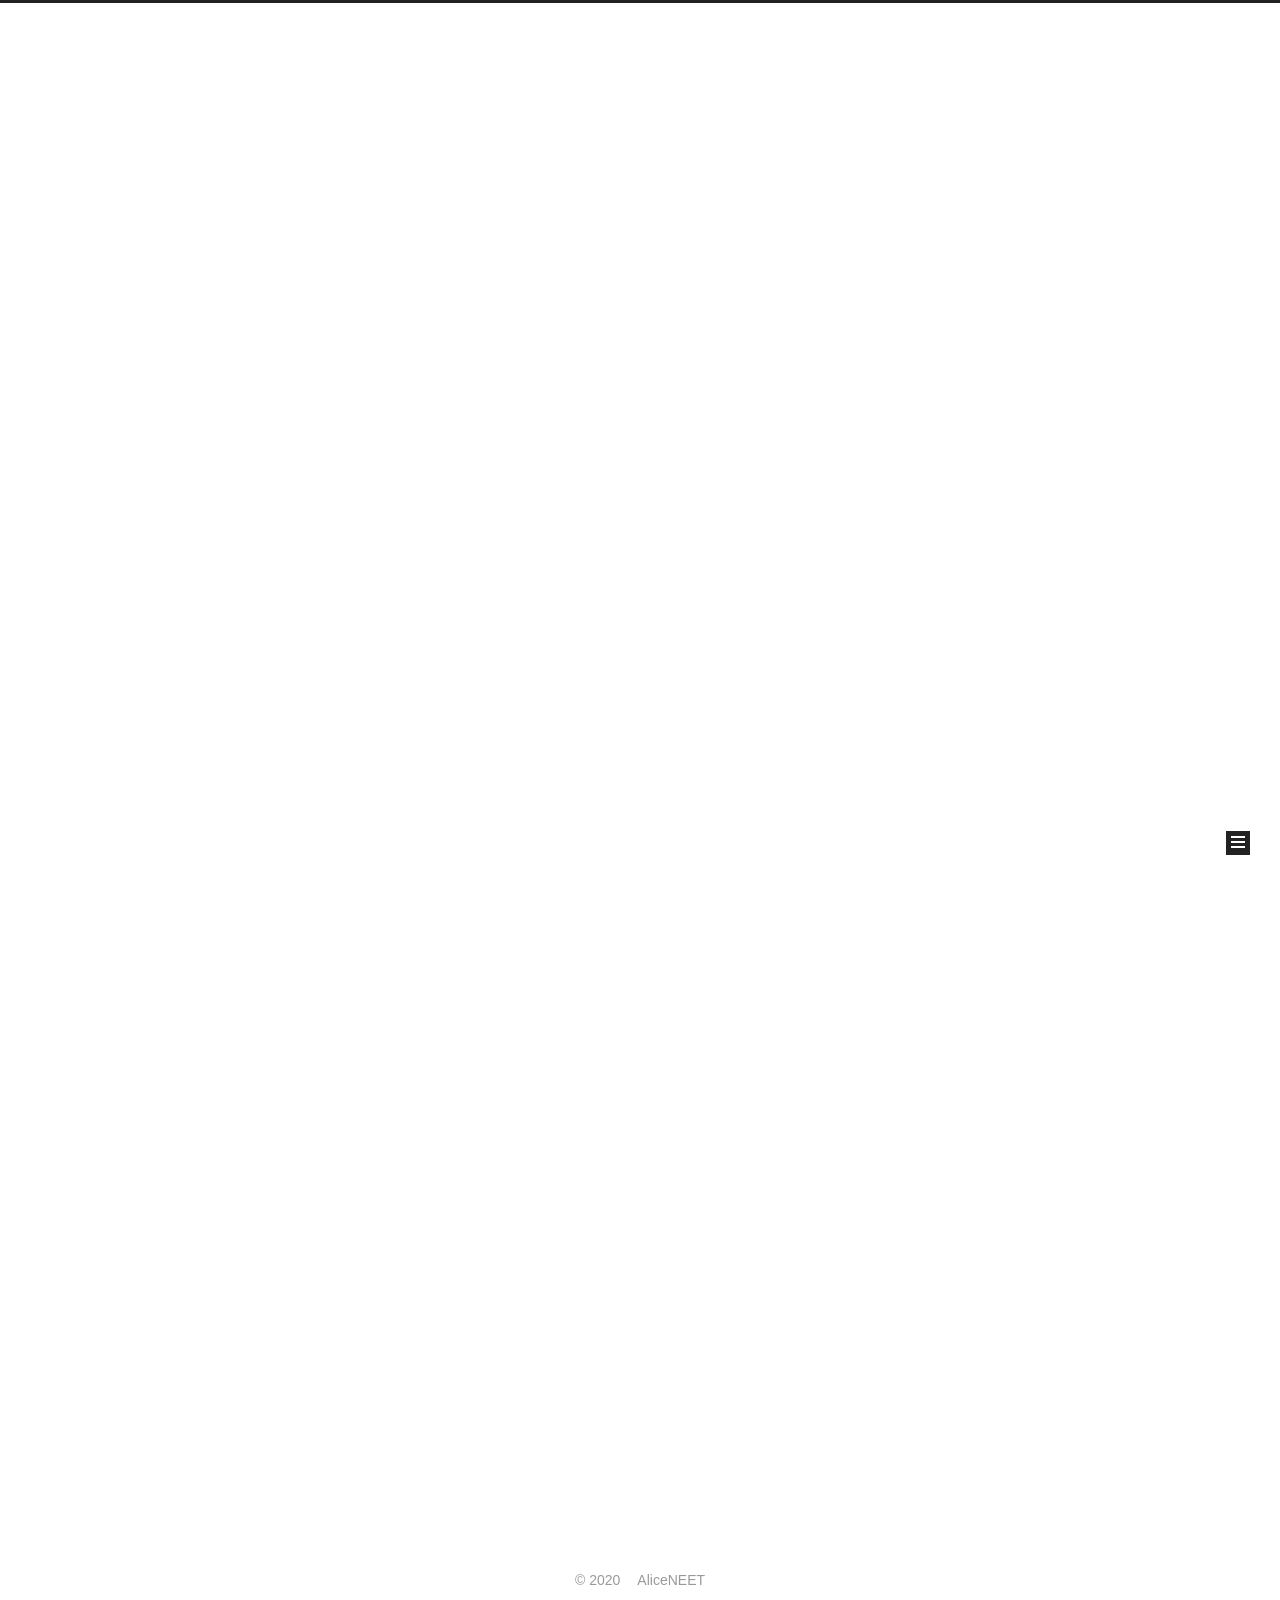
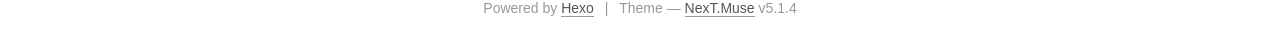
==== index.html @ 3b4323e3 "Site updated: 2020-04-09 11:23:59" ====
<!DOCTYPE html>



  


<html class="theme-next muse use-motion" lang="zh-CN">
<head>
  <meta charset="UTF-8"/>
<meta http-equiv="X-UA-Compatible" content="IE=edge" />
<meta name="viewport" content="width=device-width, initial-scale=1, maximum-scale=1"/>
<meta name="theme-color" content="#222">









<meta http-equiv="Cache-Control" content="no-transform" />
<meta http-equiv="Cache-Control" content="no-siteapp" />
















  
  
  <link href="/lib/fancybox/source/jquery.fancybox.css?v=2.1.5" rel="stylesheet" type="text/css" />







<link href="/lib/font-awesome/css/font-awesome.min.css?v=4.6.2" rel="stylesheet" type="text/css" />

<link href="/css/main.css?v=5.1.4" rel="stylesheet" type="text/css" />


  <link rel="apple-touch-icon" sizes="180x180" href="/images/apple-touch-icon-next.png?v=5.1.4">


  <link rel="icon" type="image/png" sizes="32x32" href="/images/favicon-32x32-next.png?v=5.1.4">


  <link rel="icon" type="image/png" sizes="16x16" href="/images/favicon-16x16-next.png?v=5.1.4">


  <link rel="mask-icon" href="/images/logo.svg?v=5.1.4" color="#222">





  <meta name="keywords" content="Hexo, NexT" />










<meta name="description" content="一个自然语言处理的小萌新~">
<meta property="og:type" content="website">
<meta property="og:title" content="AliceNEET的博客">
<meta property="og:url" content="http://yoursite.com/">
<meta property="og:site_name" content="AliceNEET的博客">
<meta property="og:description" content="一个自然语言处理的小萌新~">
<meta property="og:locale" content="zh_CN">
<meta property="article:author" content="AliceNEET">
<meta property="article:tag" content="自然语言处理">
<meta property="article:tag" content="图神经网络">
<meta property="article:tag" content="pytorch">
<meta property="article:tag" content="tensorflow">
<meta name="twitter:card" content="summary">



<script type="text/javascript" id="hexo.configurations">
  var NexT = window.NexT || {};
  var CONFIG = {
    root: '/',
    scheme: 'Muse',
    version: '5.1.4',
    sidebar: {"position":"left","display":"post","offset":12,"b2t":false,"scrollpercent":false,"onmobile":false},
    fancybox: true,
    tabs: true,
    motion: {"enable":true,"async":false,"transition":{"post_block":"fadeIn","post_header":"slideDownIn","post_body":"slideDownIn","coll_header":"slideLeftIn","sidebar":"slideUpIn"}},
    duoshuo: {
      userId: '0',
      author: 'Author'
    },
    algolia: {
      applicationID: '',
      apiKey: '',
      indexName: '',
      hits: {"per_page":10},
      labels: {"input_placeholder":"Search for Posts","hits_empty":"We didn't find any results for the search: ${query}","hits_stats":"${hits} results found in ${time} ms"}
    }
  };
</script>



  <link rel="canonical" href="http://yoursite.com/"/>





  <title>AliceNEET的博客</title>
  








<meta name="generator" content="Hexo 4.2.0"></head>

<body itemscope itemtype="http://schema.org/WebPage" lang="zh-CN">

  
  
    
  

  <div class="container sidebar-position-left 
  page-home">
    <div class="headband"></div>

    <header id="header" class="header" itemscope itemtype="http://schema.org/WPHeader">
      <div class="header-inner"><div class="site-brand-wrapper">
  <div class="site-meta ">
    

    <div class="custom-logo-site-title">
      <a href="/"  class="brand" rel="start">
        <span class="logo-line-before"><i></i></span>
        <span class="site-title">AliceNEET的博客</span>
        <span class="logo-line-after"><i></i></span>
      </a>
    </div>
      
        <p class="site-subtitle">一如既往 万事胜意</p>
      
  </div>

  <div class="site-nav-toggle">
    <button>
      <span class="btn-bar"></span>
      <span class="btn-bar"></span>
      <span class="btn-bar"></span>
    </button>
  </div>
</div>

<nav class="site-nav">
  

  
    <ul id="menu" class="menu">
      
        
        <li class="menu-item menu-item-home">
          <a href="/%20" rel="section">
            
              <i class="menu-item-icon fa fa-fw fa-home"></i> <br />
            
            Home
          </a>
        </li>
      
        
        <li class="menu-item menu-item-archives">
          <a href="/archives/%20" rel="section">
            
              <i class="menu-item-icon fa fa-fw fa-archive"></i> <br />
            
            Archives
          </a>
        </li>
      

      
    </ul>
  

  
</nav>



 </div>
    </header>

    <main id="main" class="main">
      <div class="main-inner">
        <div class="content-wrap">
          <div id="content" class="content">
            
  <section id="posts" class="posts-expand">
    
      

  

  
  
  

  <article class="post post-type-normal" itemscope itemtype="http://schema.org/Article">
  
  
  
  <div class="post-block">
    <link itemprop="mainEntityOfPage" href="http://yoursite.com/2020/04/08/blog/">

    <span hidden itemprop="author" itemscope itemtype="http://schema.org/Person">
      <meta itemprop="name" content="AliceNEET">
      <meta itemprop="description" content="">
      <meta itemprop="image" content="/images/avatar.gif">
    </span>

    <span hidden itemprop="publisher" itemscope itemtype="http://schema.org/Organization">
      <meta itemprop="name" content="AliceNEET的博客">
    </span>

    
      <header class="post-header">

        
        
          <h1 class="post-title" itemprop="name headline">
                
                <a class="post-title-link" href="/2020/04/08/blog/" itemprop="url">blog'</a></h1>
        

        <div class="post-meta">
          <span class="post-time">
            
              <span class="post-meta-item-icon">
                <i class="fa fa-calendar-o"></i>
              </span>
              
                <span class="post-meta-item-text">Posted on</span>
              
              <time title="Post created" itemprop="dateCreated datePublished" datetime="2020-04-08T18:59:48+08:00">
                2020-04-08
              </time>
            

            

            
          </span>

          

          
            
          

          
          

          

          

          

        </div>
      </header>
    

    
    
    
    <div class="post-body" itemprop="articleBody">

      
      

      
        
          
            
          
        
      
    </div>
    
    
    

    

    

    

    <footer class="post-footer">
      

      

      

      
      
        <div class="post-eof"></div>
      
    </footer>
  </div>
  
  
  
  </article>


    
      

  

  
  
  

  <article class="post post-type-normal" itemscope itemtype="http://schema.org/Article">
  
  
  
  <div class="post-block">
    <link itemprop="mainEntityOfPage" href="http://yoursite.com/2020/04/08/hello-world/">

    <span hidden itemprop="author" itemscope itemtype="http://schema.org/Person">
      <meta itemprop="name" content="AliceNEET">
      <meta itemprop="description" content="">
      <meta itemprop="image" content="/images/avatar.gif">
    </span>

    <span hidden itemprop="publisher" itemscope itemtype="http://schema.org/Organization">
      <meta itemprop="name" content="AliceNEET的博客">
    </span>

    
      <header class="post-header">

        
        
          <h1 class="post-title" itemprop="name headline">
                
                <a class="post-title-link" href="/2020/04/08/hello-world/" itemprop="url">Hello World</a></h1>
        

        <div class="post-meta">
          <span class="post-time">
            
              <span class="post-meta-item-icon">
                <i class="fa fa-calendar-o"></i>
              </span>
              
                <span class="post-meta-item-text">Posted on</span>
              
              <time title="Post created" itemprop="dateCreated datePublished" datetime="2020-04-08T18:34:42+08:00">
                2020-04-08
              </time>
            

            

            
          </span>

          

          
            
          

          
          

          

          

          

        </div>
      </header>
    

    
    
    
    <div class="post-body" itemprop="articleBody">

      
      

      
        
          
            <p>Welcome to <a href="https://hexo.io/" target="_blank" rel="noopener">Hexo</a>! This is your very first post. Check <a href="https://hexo.io/docs/" target="_blank" rel="noopener">documentation</a> for more info. If you get any problems when using Hexo, you can find the answer in <a href="https://hexo.io/docs/troubleshooting.html" target="_blank" rel="noopener">troubleshooting</a> or you can ask me on <a href="https://github.com/hexojs/hexo/issues" target="_blank" rel="noopener">GitHub</a>.</p>
<h2 id="Quick-Start"><a href="#Quick-Start" class="headerlink" title="Quick Start"></a>Quick Start</h2><h3 id="Create-a-new-post"><a href="#Create-a-new-post" class="headerlink" title="Create a new post"></a>Create a new post</h3><figure class="highlight bash"><table><tr><td class="gutter"><pre><span class="line">1</span><br></pre></td><td class="code"><pre><span class="line">$ hexo new <span class="string">"My New Post"</span></span><br></pre></td></tr></table></figure>

<p>More info: <a href="https://hexo.io/docs/writing.html" target="_blank" rel="noopener">Writing</a></p>
<h3 id="Run-server"><a href="#Run-server" class="headerlink" title="Run server"></a>Run server</h3><figure class="highlight bash"><table><tr><td class="gutter"><pre><span class="line">1</span><br></pre></td><td class="code"><pre><span class="line">$ hexo server</span><br></pre></td></tr></table></figure>

<p>More info: <a href="https://hexo.io/docs/server.html" target="_blank" rel="noopener">Server</a></p>
<h3 id="Generate-static-files"><a href="#Generate-static-files" class="headerlink" title="Generate static files"></a>Generate static files</h3><figure class="highlight bash"><table><tr><td class="gutter"><pre><span class="line">1</span><br></pre></td><td class="code"><pre><span class="line">$ hexo generate</span><br></pre></td></tr></table></figure>

<p>More info: <a href="https://hexo.io/docs/generating.html" target="_blank" rel="noopener">Generating</a></p>
<h3 id="Deploy-to-remote-sites"><a href="#Deploy-to-remote-sites" class="headerlink" title="Deploy to remote sites"></a>Deploy to remote sites</h3><figure class="highlight bash"><table><tr><td class="gutter"><pre><span class="line">1</span><br></pre></td><td class="code"><pre><span class="line">$ hexo deploy</span><br></pre></td></tr></table></figure>

<p>More info: <a href="https://hexo.io/docs/one-command-deployment.html" target="_blank" rel="noopener">Deployment</a></p>

          
        
      
    </div>
    
    
    

    

    

    

    <footer class="post-footer">
      

      

      

      
      
        <div class="post-eof"></div>
      
    </footer>
  </div>
  
  
  
  </article>


    
  </section>

  


          </div>
          


          

        </div>
        
          
  
  <div class="sidebar-toggle">
    <div class="sidebar-toggle-line-wrap">
      <span class="sidebar-toggle-line sidebar-toggle-line-first"></span>
      <span class="sidebar-toggle-line sidebar-toggle-line-middle"></span>
      <span class="sidebar-toggle-line sidebar-toggle-line-last"></span>
    </div>
  </div>

  <aside id="sidebar" class="sidebar">
    
    <div class="sidebar-inner">

      

      

      <section class="site-overview-wrap sidebar-panel sidebar-panel-active">
        <div class="site-overview">
          <div class="site-author motion-element" itemprop="author" itemscope itemtype="http://schema.org/Person">
            
              <p class="site-author-name" itemprop="name">AliceNEET</p>
              <p class="site-description motion-element" itemprop="description">一个自然语言处理的小萌新~</p>
          </div>

          <nav class="site-state motion-element">

            
              <div class="site-state-item site-state-posts">
              
                <a href="/archives/%20%7C%7C%20archive">
              
                  <span class="site-state-item-count">2</span>
                  <span class="site-state-item-name">posts</span>
                </a>
              </div>
            

            

            

          </nav>

          

          

          
          

          
          

          

        </div>
      </section>

      

      

    </div>
  </aside>


        
      </div>
    </main>

    <footer id="footer" class="footer">
      <div class="footer-inner">
        <div class="copyright">&copy; <span itemprop="copyrightYear">2020</span>
  <span class="with-love">
    <i class="fa fa-user"></i>
  </span>
  <span class="author" itemprop="copyrightHolder">AliceNEET</span>

  
</div>


  <div class="powered-by">Powered by <a class="theme-link" target="_blank" href="https://hexo.io">Hexo</a></div>



  <span class="post-meta-divider">|</span>



  <div class="theme-info">Theme &mdash; <a class="theme-link" target="_blank" href="https://github.com/iissnan/hexo-theme-next">NexT.Muse</a> v5.1.4</div>




        







        
      </div>
    </footer>

    
      <div class="back-to-top">
        <i class="fa fa-arrow-up"></i>
        
      </div>
    

    

  </div>

  

<script type="text/javascript">
  if (Object.prototype.toString.call(window.Promise) !== '[object Function]') {
    window.Promise = null;
  }
</script>









  












  
  
    <script type="text/javascript" src="/lib/jquery/index.js?v=2.1.3"></script>
  

  
  
    <script type="text/javascript" src="/lib/fastclick/lib/fastclick.min.js?v=1.0.6"></script>
  

  
  
    <script type="text/javascript" src="/lib/jquery_lazyload/jquery.lazyload.js?v=1.9.7"></script>
  

  
  
    <script type="text/javascript" src="/lib/velocity/velocity.min.js?v=1.2.1"></script>
  

  
  
    <script type="text/javascript" src="/lib/velocity/velocity.ui.min.js?v=1.2.1"></script>
  

  
  
    <script type="text/javascript" src="/lib/fancybox/source/jquery.fancybox.pack.js?v=2.1.5"></script>
  


  


  <script type="text/javascript" src="/js/src/utils.js?v=5.1.4"></script>

  <script type="text/javascript" src="/js/src/motion.js?v=5.1.4"></script>



  
  

  

  


  <script type="text/javascript" src="/js/src/bootstrap.js?v=5.1.4"></script>



  


  




	





  





  












  





  

  

  

  
  

  

  

  

</body>
</html>
---- css/main.css ----
/* normalize.css v3.0.2 | MIT License | git.io/normalize */
html {
  font-family: sans-serif; /* 1 */
  -ms-text-size-adjust: 100%; /* 2 */
  -webkit-text-size-adjust: 100%; /* 2 */
}
body {
  margin: 0;
}
article,
aside,
details,
figcaption,
figure,
footer,
header,
hgroup,
main,
menu,
nav,
section,
summary {
  display: block;
}
audio,
canvas,
progress,
video {
  display: inline-block; /* 1 */
  vertical-align: baseline; /* 2 */
}
audio:not([controls]) {
  display: none;
  height: 0;
}
[hidden],
template {
  display: none;
}
a {
  background-color: transparent;
}
a:active,
a:hover {
  outline: 0;
}
abbr[title] {
  border-bottom: 1px dotted;
}
b,
strong {
  font-weight: bold;
}
dfn {
  font-style: italic;
}
h1 {
  font-size: 2em;
  margin: 0.67em 0;
}
mark {
  background: #ff0;
  color: #000;
}
small {
  font-size: 80%;
}
sub,
sup {
  font-size: 75%;
  line-height: 0;
  position: relative;
  vertical-align: baseline;
}
sup {
  top: -0.5em;
}
sub {
  bottom: -0.25em;
}
img {
  border: 0;
}
svg:not(:root) {
  overflow: hidden;
}
figure {
  margin: 1em 40px;
}
hr {
  -moz-box-sizing: content-box;
  box-sizing: content-box;
  height: 0;
}
pre {
  overflow: auto;
}
code,
kbd,
pre,
samp {
  font-family: monospace, monospace;
  font-size: 1em;
}
button,
input,
optgroup,
select,
textarea {
  color: inherit; /* 1 */
  font: inherit; /* 2 */
  margin: 0; /* 3 */
}
button {
  overflow: visible;
}
button,
select {
  text-transform: none;
}
button,
html input[type="button"],
input[type="reset"],
input[type="submit"] {
  -webkit-appearance: button; /* 2 */
  cursor: pointer; /* 3 */
}
button[disabled],
html input[disabled] {
  cursor: default;
}
button::-moz-focus-inner,
input::-moz-focus-inner {
  border: 0;
  padding: 0;
}
input {
  line-height: normal;
}
input[type="checkbox"],
input[type="radio"] {
  box-sizing: border-box; /* 1 */
  padding: 0; /* 2 */
}
input[type="number"]::-webkit-inner-spin-button,
input[type="number"]::-webkit-outer-spin-button {
  height: auto;
}
input[type="search"] {
  -webkit-appearance: textfield; /* 1 */
  -moz-box-sizing: content-box;
  -webkit-box-sizing: content-box; /* 2 */
  box-sizing: content-box;
}
input[type="search"]::-webkit-search-cancel-button,
input[type="search"]::-webkit-search-decoration {
  -webkit-appearance: none;
}
fieldset {
  border: 1px solid #c0c0c0;
  margin: 0 2px;
  padding: 0.35em 0.625em 0.75em;
}
legend {
  border: 0; /* 1 */
  padding: 0; /* 2 */
}
textarea {
  overflow: auto;
}
optgroup {
  font-weight: bold;
}
table {
  border-collapse: collapse;
  border-spacing: 0;
}
td,
th {
  padding: 0;
}
::selection {
  background: #262a30;
  color: #fff;
}
body {
  position: relative;
  font-family: 'Lato', "PingFang SC", "Microsoft YaHei", sans-serif;
  font-size: 14px;
  line-height: 2;
  color: #555;
  background: #fff;
}
@media (max-width: 767px) {
  body {
    padding-right: 0 !important;
  }
}
@media (min-width: 768px) and (max-width: 991px) {
  body {
    padding-right: 0 !important;
  }
}
@media (min-width: 1600px) {
  body {
    font-size: 16px;
  }
}
h1,
h2,
h3,
h4,
h5,
h6 {
  margin: 0;
  padding: 0;
  font-weight: bold;
  line-height: 1.5;
  font-family: 'Lato', "PingFang SC", "Microsoft YaHei", sans-serif;
}
h2,
h3,
h4,
h5,
h6 {
  margin: 20px 0 15px;
}
h1 {
  font-size: 22px;
}
@media (max-width: 767px) {
  h1 {
    font-size: 18px;
  }
}
h2 {
  font-size: 20px;
}
@media (max-width: 767px) {
  h2 {
    font-size: 16px;
  }
}
h3 {
  font-size: 18px;
}
@media (max-width: 767px) {
  h3 {
    font-size: 14px;
  }
}
h4 {
  font-size: 16px;
}
@media (max-width: 767px) {
  h4 {
    font-size: 12px;
  }
}
h5 {
  font-size: 14px;
}
@media (max-width: 767px) {
  h5 {
    font-size: 10px;
  }
}
h6 {
  font-size: 12px;
}
@media (max-width: 767px) {
  h6 {
    font-size: 8px;
  }
}
p {
  margin: 0 0 20px 0;
}
a {
  color: #555;
  text-decoration: none;
  outline: none;
  border-bottom: 1px solid #999;
  word-wrap: break-word;
}
a:hover {
  color: #222;
  border-bottom-color: #222;
}
blockquote {
  margin: 0;
  padding: 0;
}
img {
  display: block;
  margin: auto;
  max-width: 100%;
  height: auto;
}
hr {
  margin: 40px 0;
  height: 3px;
  border: none;
  background-color: #ddd;
  background-image: repeating-linear-gradient(-45deg, #fff, #fff 4px, transparent 4px, transparent 8px);
}
blockquote {
  padding: 0 15px;
  color: #666;
  border-left: 4px solid #ddd;
}
blockquote cite::before {
  content: "-";
  padding: 0 5px;
}
dt {
  font-weight: 700;
}
dd {
  margin: 0;
  padding: 0;
}
kbd {
  border: 1px solid #ccc;
  border-radius: 0.2em;
  box-shadow: 0.1em 0.1em 0.2em rgba(0,0,0,0.1);
  background-color: #f9f9f9;
  font-family: inherit;
  background-image: -webkit-linear-gradient(top, #eee, #fff, #eee);
  padding: 0.1em 0.3em;
  white-space: nowrap;
}
.text-left {
  text-align: left;
}
.text-center {
  text-align: center;
}
.text-right {
  text-align: right;
}
.text-justify {
  text-align: justify;
}
.text-nowrap {
  white-space: nowrap;
}
.text-lowercase {
  text-transform: lowercase;
}
.text-uppercase {
  text-transform: uppercase;
}
.text-capitalize {
  text-transform: capitalize;
}
.center-block {
  display: block;
  margin-left: auto;
  margin-right: auto;
}
.clearfix:before,
.clearfix:after {
  content: " ";
  display: table;
}
.clearfix:after {
  clear: both;
}
.pullquote {
  width: 45%;
}
.pullquote.left {
  float: left;
  margin-left: 5px;
  margin-right: 10px;
}
.pullquote.right {
  float: right;
  margin-left: 10px;
  margin-right: 5px;
}
.affix.affix.affix {
  position: fixed;
}
.translation {
  margin-top: -20px;
  font-size: 14px;
  color: #999;
}
.scrollbar-measure {
  width: 100px;
  height: 100px;
  overflow: scroll;
  position: absolute;
  top: -9999px;
}
.use-motion .motion-element {
  opacity: 0;
}
table {
  margin: 20px 0;
  width: 100%;
  border-collapse: collapse;
  border-spacing: 0;
  border: 1px solid #ddd;
  font-size: 14px;
  table-layout: fixed;
  word-wrap: break-all;
}
table>tbody>tr:nth-of-type(odd) {
  background-color: #f9f9f9;
}
table>tbody>tr:hover {
  background-color: #f5f5f5;
}
caption,
th,
td {
  padding: 8px;
  text-align: left;
  vertical-align: middle;
  font-weight: normal;
}
th,
td {
  border-bottom: 3px solid #ddd;
  border-right: 1px solid #eee;
}
th {
  padding-bottom: 10px;
  font-weight: 700;
}
td {
  border-bottom-width: 1px;
}
html,
body {
  height: 100%;
}
.container {
  position: relative;
  min-height: 100%;
}
.header-inner {
  margin: 0 auto;
  padding: 100px 0 70px;
  width: 700px;
}
@media (min-width: 1600px) {
  .container .header-inner {
    width: 900px;
  }
}
.main {
  padding-bottom: 150px;
}
.main-inner {
  margin: 0 auto;
  width: 700px;
}
@media (min-width: 1600px) {
  .container .main-inner {
    width: 900px;
  }
}
.footer {
  position: absolute;
  left: 0;
  bottom: 0;
  width: 100%;
  min-height: 50px;
}
.footer-inner {
  box-sizing: border-box;
  margin: 20px auto;
  width: 700px;
}
@media (min-width: 1600px) {
  .container .footer-inner {
    width: 900px;
  }
}
pre,
.highlight {
  overflow: auto;
  margin: 20px 0;
  padding: 0;
  font-size: 13px;
  color: #4d4d4c;
  background: #f7f7f7;
  line-height: 1.6;
}
pre,
code {
  font-family: consolas, Menlo, "PingFang SC", "Microsoft YaHei", monospace;
}
code {
  padding: 2px 4px;
  word-wrap: break-word;
  color: #555;
  background: #eee;
  border-radius: 3px;
  font-size: 13px;
}
pre {
  padding: 10px;
}
pre code {
  padding: 0;
  color: #4d4d4c;
  background: none;
  text-shadow: none;
}
.highlight {
  border-radius: 1px;
}
.highlight pre {
  border: none;
  margin: 0;
  padding: 10px 0;
}
.highlight table {
  margin: 0;
  width: auto;
  border: none;
}
.highlight td {
  border: none;
  padding: 0;
}
.highlight figcaption {
  font-size: 1em;
  color: #4d4d4c;
  line-height: 1em;
  margin-bottom: 1em;
}
.highlight figcaption:before,
.highlight figcaption:after {
  content: " ";
  display: table;
}
.highlight figcaption:after {
  clear: both;
}
.highlight figcaption a {
  float: right;
  color: #4d4d4c;
}
.highlight figcaption a:hover {
  border-bottom-color: #4d4d4c;
}
.highlight .gutter pre {
  padding-left: 10px;
  padding-right: 10px;
  color: #869194;
  text-align: right;
  background-color: #eff2f3;
}
.highlight .code pre {
  width: 100%;
  padding-left: 10px;
  padding-right: 10px;
  background-color: #f7f7f7;
}
.highlight .line {
  height: 20px;
}
.gutter {
  -webkit-user-select: none;
  -moz-user-select: none;
  -ms-user-select: none;
  user-select: none;
}
.gist table {
  width: auto;
}
.gist table td {
  border: none;
}
pre .deletion {
  background: #fdd;
}
pre .addition {
  background: #dfd;
}
pre .meta {
  color: #8959a8;
}
pre .comment {
  color: #8e908c;
}
pre .variable,
pre .attribute,
pre .tag,
pre .regexp,
pre .ruby .constant,
pre .xml .tag .title,
pre .xml .pi,
pre .xml .doctype,
pre .html .doctype,
pre .css .id,
pre .css .class,
pre .css .pseudo {
  color: #c82829;
}
pre .number,
pre .preprocessor,
pre .built_in,
pre .literal,
pre .params,
pre .constant,
pre .command {
  color: #f5871f;
}
pre .ruby .class .title,
pre .css .rules .attribute,
pre .string,
pre .value,
pre .inheritance,
pre .header,
pre .ruby .symbol,
pre .xml .cdata,
pre .special,
pre .number,
pre .formula {
  color: #718c00;
}
pre .title,
pre .css .hexcolor {
  color: #3e999f;
}
pre .function,
pre .python .decorator,
pre .python .title,
pre .ruby .function .title,
pre .ruby .title .keyword,
pre .perl .sub,
pre .javascript .title,
pre .coffeescript .title {
  color: #4271ae;
}
pre .keyword,
pre .javascript .function {
  color: #8959a8;
}
.full-image.full-image.full-image.full-image {
  border: none;
  max-width: 100%;
  width: auto;
  margin: 20px auto 25px;
}
@media (min-width: 992px) {
  .full-image.full-image.full-image.full-image {
    max-width: none;
    width: 110%;
    margin: 25px -5%;
  }
}
.blockquote-center,
.page-home .post-type-quote blockquote,
.page-post-detail .post-type-quote blockquote {
  position: relative;
  margin: 40px 0;
  padding: 0;
  border-left: none;
  text-align: center;
}
.blockquote-center::before,
.page-home .post-type-quote blockquote::before,
.page-post-detail .post-type-quote blockquote::before,
.blockquote-center::after,
.page-home .post-type-quote blockquote::after,
.page-post-detail .post-type-quote blockquote::after {
  position: absolute;
  content: ' ';
  display: block;
  width: 100%;
  height: 24px;
  opacity: 0.2;
  background-repeat: no-repeat;
  background-position: 0 -6px;
  background-size: 22px 22px;
}
.blockquote-center::before,
.page-home .post-type-quote blockquote::before,
.page-post-detail .post-type-quote blockquote::before {
  top: -20px;
  background-image: url("../images/quote-l.svg");
  border-top: 1px solid #ccc;
}
.blockquote-center::after,
.page-home .post-type-quote blockquote::after,
.page-post-detail .post-type-quote blockquote::after {
  bottom: -20px;
  background-image: url("../images/quote-r.svg");
  border-bottom: 1px solid #ccc;
  background-position: 100% 8px;
}
.blockquote-center p,
.page-home .post-type-quote blockquote p,
.page-post-detail .post-type-quote blockquote p,
.blockquote-center div,
.page-home .post-type-quote blockquote div,
.page-post-detail .post-type-quote blockquote div {
  text-align: center;
}
.post .post-body .group-picture img {
  box-sizing: border-box;
  padding: 0 3px;
  border: none;
}
.post .group-picture-row {
  overflow: hidden;
  margin-top: 6px;
}
.post .group-picture-row:first-child {
  margin-top: 0;
}
.post .group-picture-column {
  float: left;
}
.page-post-detail .post-body .group-picture-column {
  float: none;
  margin-top: 10px;
  width: auto !important;
}
.page-post-detail .post-body .group-picture-column img {
  margin: 0 auto;
}
.page-archive .group-picture-container {
  overflow: hidden;
}
.page-archive .group-picture-row {
  float: left;
}
.page-archive .group-picture-row:first-child {
  margin-top: 6px;
}
.page-archive .group-picture-column {
  max-width: 150px;
  max-height: 150px;
}
.post-body .note {
  position: relative;
  padding: 15px;
  margin-bottom: 20px;
  border: 1px solid #eee;
  border-left-width: 5px;
  border-radius: 3px;
}
.post-body .note h2,
.post-body .note h3,
.post-body .note h4,
.post-body .note h5,
.post-body .note h6 {
  margin-top: 0;
  margin-bottom: 0;
  border-bottom: initial;
  padding-top: 0 !important;
}
.post-body .note p:first-child,
.post-body .note ul:first-child,
.post-body .note ol:first-child,
.post-body .note table:first-child,
.post-body .note pre:first-child,
.post-body .note blockquote:first-child {
  margin-top: 0;
}
.post-body .note p:last-child,
.post-body .note ul:last-child,
.post-body .note ol:last-child,
.post-body .note table:last-child,
.post-body .note pre:last-child,
.post-body .note blockquote:last-child {
  margin-bottom: 0;
}
.post-body .note.default {
  border-left-color: #777;
}
.post-body .note.default h2,
.post-body .note.default h3,
.post-body .note.default h4,
.post-body .note.default h5,
.post-body .note.default h6 {
  color: #777;
}
.post-body .note.primary {
  border-left-color: #6f42c1;
}
.post-body .note.primary h2,
.post-body .note.primary h3,
.post-body .note.primary h4,
.post-body .note.primary h5,
.post-body .note.primary h6 {
  color: #6f42c1;
}
.post-body .note.info {
  border-left-color: #428bca;
}
.post-body .note.info h2,
.post-body .note.info h3,
.post-body .note.info h4,
.post-body .note.info h5,
.post-body .note.info h6 {
  color: #428bca;
}
.post-body .note.success {
  border-left-color: #5cb85c;
}
.post-body .note.success h2,
.post-body .note.success h3,
.post-body .note.success h4,
.post-body .note.success h5,
.post-body .note.success h6 {
  color: #5cb85c;
}
.post-body .note.warning {
  border-left-color: #f0ad4e;
}
.post-body .note.warning h2,
.post-body .note.warning h3,
.post-body .note.warning h4,
.post-body .note.warning h5,
.post-body .note.warning h6 {
  color: #f0ad4e;
}
.post-body .note.danger {
  border-left-color: #d9534f;
}
.post-body .note.danger h2,
.post-body .note.danger h3,
.post-body .note.danger h4,
.post-body .note.danger h5,
.post-body .note.danger h6 {
  color: #d9534f;
}
.post-body .label {
  display: inline;
  padding: 0 2px;
  white-space: nowrap;
}
.post-body .label.default {
  background-color: #f0f0f0;
}
.post-body .label.primary {
  background-color: #efe6f7;
}
.post-body .label.info {
  background-color: #e5f2f8;
}
.post-body .label.success {
  background-color: #e7f4e9;
}
.post-body .label.warning {
  background-color: #fcf6e1;
}
.post-body .label.danger {
  background-color: #fae8eb;
}
.post-body .tabs {
  position: relative;
  display: block;
  margin-bottom: 20px;
  padding-top: 10px;
}
.post-body .tabs ul.nav-tabs {
  margin: 0;
  padding: 0;
  display: flex;
  margin-bottom: -1px;
}
@media (max-width: 413px) {
  .post-body .tabs ul.nav-tabs {
    display: block;
    margin-bottom: 5px;
  }
}
.post-body .tabs ul.nav-tabs li.tab {
  list-style-type: none !important;
  margin: 0 0.25em 0 0;
  border-top: 3px solid transparent;
  border-left: 1px solid transparent;
  border-right: 1px solid transparent;
}
@media (max-width: 413px) {
  .post-body .tabs ul.nav-tabs li.tab {
    margin: initial;
    border-top: 1px solid transparent;
    border-left: 3px solid transparent;
    border-right: 1px solid transparent;
    border-bottom: 1px solid transparent;
  }
}
.post-body .tabs ul.nav-tabs li.tab a {
  outline: 0;
  border-bottom: initial;
  display: block;
  line-height: 1.8em;
  padding: 0.25em 0.75em;
  transition-duration: 0.2s;
  transition-timing-function: ease-out;
  transition-delay: 0s;
}
.post-body .tabs ul.nav-tabs li.tab a i {
  width: 1.285714285714286em;
}
.post-body .tabs ul.nav-tabs li.tab.active {
  border-top: 3px solid #fc6423;
  border-left: 1px solid #ddd;
  border-right: 1px solid #ddd;
  background-color: #fff;
}
@media (max-width: 413px) {
  .post-body .tabs ul.nav-tabs li.tab.active {
    border-top: 1px solid #ddd;
    border-left: 3px solid #fc6423;
    border-right: 1px solid #ddd;
    border-bottom: 1px solid #ddd;
  }
}
.post-body .tabs ul.nav-tabs li.tab.active a {
  cursor: default;
  color: #555;
}
.post-body .tabs .tab-content {
  background-color: #fff;
}
.post-body .tabs .tab-content .tab-pane {
  border: 1px solid #ddd;
  padding: 20px 20px 0 20px;
}
.post-body .tabs .tab-content .tab-pane:not(.active) {
  display: none !important;
}
.post-body .tabs .tab-content .tab-pane.active {
  display: block !important;
}
.btn {
  display: inline-block;
  padding: 0 20px;
  font-size: 14px;
  color: #fff;
  background: #222;
  border: 2px solid #222;
  text-decoration: none;
  border-radius: 0;
  transition-property: background-color;
  transition-duration: 0.2s;
  transition-timing-function: ease-in-out;
  transition-delay: 0s;
  line-height: 2;
}
.btn:hover {
  border-color: #222;
  color: #222;
  background: #fff;
}
.btn +.btn {
  margin: 0 0 8px 8px;
}
.btn .fa-fw {
  width: 1.285714285714286em;
  text-align: left;
}
.btn-bar {
  display: block;
  width: 22px;
  height: 2px;
  background: #555;
  border-radius: 1px;
}
.btn-bar+.btn-bar {
  margin-top: 4px;
}
.pagination {
  margin: 120px 0 40px;
  text-align: center;
  border-top: 1px solid #eee;
}
.page-number-basic,
.pagination .prev,
.pagination .next,
.pagination .page-number,
.pagination .space {
  display: inline-block;
  position: relative;
  top: -1px;
  margin: 0 10px;
  padding: 0 11px;
}
@media (max-width: 767px) {
  .page-number-basic,
  .pagination .prev,
  .pagination .next,
  .pagination .page-number,
  .pagination .space {
    margin: 0 5px;
  }
}
.pagination .prev,
.pagination .next,
.pagination .page-number {
  border-bottom: 0;
  border-top: 1px solid #eee;
  transition-property: border-color;
  transition-duration: 0.2s;
  transition-timing-function: ease-in-out;
  transition-delay: 0s;
}
.pagination .prev:hover,
.pagination .next:hover,
.pagination .page-number:hover {
  border-top-color: #222;
}
.pagination .space {
  padding: 0;
  margin: 0;
}
.pagination .prev {
  margin-left: 0;
}
.pagination .next {
  margin-right: 0;
}
.pagination .page-number.current {
  color: #fff;
  background: #ccc;
  border-top-color: #ccc;
}
@media (max-width: 767px) {
  .pagination {
    border-top: none;
  }
  .pagination .prev,
  .pagination .next,
  .pagination .page-number {
    margin-bottom: 10px;
    border-top: 0;
    border-bottom: 1px solid #eee;
    padding: 0 10px;
  }
  .pagination .prev:hover,
  .pagination .next:hover,
  .pagination .page-number:hover {
    border-bottom-color: #222;
  }
}
.comments {
  margin: 60px 20px 0;
}
.tag-cloud {
  text-align: center;
}
.tag-cloud a {
  display: inline-block;
  margin: 10px;
}
.back-to-top {
  box-sizing: border-box;
  position: fixed;
  bottom: -100px;
  right: 30px;
  z-index: 1050;
  padding: 0 6px;
  width: 24px;
  background: #222;
  font-size: 12px;
  opacity: 1;
  color: #fff;
  cursor: pointer;
  text-align: center;
  -webkit-transform: translateZ(0);
  transition-property: bottom;
  transition-duration: 0.2s;
  transition-timing-function: ease-in-out;
  transition-delay: 0s;
}
@media (min-width: 768px) and (max-width: 991px) {
  .back-to-top {
    display: none !important;
  }
}
@media (max-width: 767px) {
  .back-to-top {
    display: none !important;
  }
}
.back-to-top.back-to-top-on {
  bottom: 19px;
}
.header {
  background: transparent;
}
.header-inner {
  position: relative;
}
.headband {
  height: 3px;
  background: #222;
}
.site-meta {
  margin: 0;
  text-align: center;
}
@media (max-width: 767px) {
  .site-meta {
    text-align: center;
  }
}
.brand {
  position: relative;
  display: inline-block;
  padding: 0 40px;
  color: #fff;
  background: #222;
  border-bottom: none;
}
.brand:hover {
  color: #fff;
}
.logo {
  display: inline-block;
  margin-right: 5px;
  line-height: 36px;
  vertical-align: top;
}
.site-title {
  display: inline-block;
  vertical-align: top;
  line-height: 36px;
  font-size: 20px;
  font-weight: normal;
  font-family: 'Lato', "PingFang SC", "Microsoft YaHei", sans-serif;
}
.site-subtitle {
  margin-top: 10px;
  font-size: 13px;
  color: #999;
}
.use-motion .brand {
  opacity: 0;
}
.use-motion .logo,
.use-motion .site-title,
.use-motion .site-subtitle {
  opacity: 0;
  position: relative;
  top: -10px;
}
.site-nav-toggle {
  display: none;
  position: absolute;
  top: 10px;
  left: 10px;
}
@media (max-width: 767px) {
  .site-nav-toggle {
    display: block;
  }
}
.site-nav-toggle button {
  margin-top: 2px;
  padding: 9px 10px;
  background: transparent;
  border: none;
}
@media (max-width: 767px) {
  .site-nav {
    display: none;
    margin: 0 -10px;
    padding: 0 10px;
    clear: both;
    border-top: 1px solid #ddd;
  }
}
@media (min-width: 768px) and (max-width: 991px) {
  .site-nav {
    display: block !important;
  }
}
@media (min-width: 992px) {
  .site-nav {
    display: block !important;
  }
}
.menu {
  margin-top: 20px;
  padding-left: 0;
  text-align: center;
}
.menu .menu-item {
  display: inline-block;
  margin: 0 10px;
  list-style: none;
}
@media screen and (max-width: 767px) {
  .menu .menu-item {
    margin-top: 10px;
  }
}
.menu .menu-item a {
  display: block;
  font-size: 13px;
  line-height: inherit;
  border-bottom: 1px solid transparent;
  transition-property: border-color;
  transition-duration: 0.2s;
  transition-timing-function: ease-in-out;
  transition-delay: 0s;
}
.menu .menu-item a:hover {
  border-bottom-color: #222;
}
.menu .menu-item .fa {
  margin-right: 5px;
}
.use-motion .menu-item {
  opacity: 0;
}
.post-body {
  font-family: 'Lato', "PingFang SC", "Microsoft YaHei", sans-serif;
}
@media (max-width: 767px) {
  .post-body {
    word-break: break-word;
  }
}
.post-body .fancybox img {
  display: block !important;
  margin: 0 auto;
  cursor: pointer;
  cursor: zoom-in;
  cursor: -webkit-zoom-in;
}
.post-body .image-caption,
.post-body .figure .caption {
  margin: -20px auto 15px;
  text-align: center;
  font-size: 14px;
  color: #999;
  font-weight: bold;
  line-height: 1;
}
.post-sticky-flag {
  display: inline-block;
  font-size: 16px;
  -ms-transform: rotate(30deg);
  -webkit-transform: rotate(30deg);
  -moz-transform: rotate(30deg);
  -ms-transform: rotate(30deg);
  -o-transform: rotate(30deg);
  transform: rotate(30deg);
}
.use-motion .post-block,
.use-motion .pagination,
.use-motion .comments {
  opacity: 0;
}
.use-motion .post-header {
  opacity: 0;
}
.use-motion .post-body {
  opacity: 0;
}
.use-motion .collection-title {
  opacity: 0;
}
.posts-expand {
  padding-top: 40px;
}
@media (max-width: 767px) {
  .posts-expand {
    margin: 0 20px;
  }
  .post-body pre .gutter pre {
    padding-right: 10px;
  }
  .post-body .highlight {
    margin-left: 0px;
    margin-right: 0px;
    padding: 0;
  }
  .post-body .highlight .gutter pre {
    padding-right: 10px;
  }
}
@media (min-width: 992px) {
  .posts-expand .post-body {
    text-align: justify;
  }
}
.posts-expand .post-body h2,
.posts-expand .post-body h3,
.posts-expand .post-body h4,
.posts-expand .post-body h5,
.posts-expand .post-body h6 {
  padding-top: 10px;
}
.posts-expand .post-body h2 .header-anchor,
.posts-expand .post-body h3 .header-anchor,
.posts-expand .post-body h4 .header-anchor,
.posts-expand .post-body h5 .header-anchor,
.posts-expand .post-body h6 .header-anchor {
  float: right;
  margin-left: 10px;
  color: #ccc;
  border-bottom-style: none;
  visibility: hidden;
}
.posts-expand .post-body h2 .header-anchor:hover,
.posts-expand .post-body h3 .header-anchor:hover,
.posts-expand .post-body h4 .header-anchor:hover,
.posts-expand .post-body h5 .header-anchor:hover,
.posts-expand .post-body h6 .header-anchor:hover {
  color: inherit;
}
.posts-expand .post-body h2:hover .header-anchor,
.posts-expand .post-body h3:hover .header-anchor,
.posts-expand .post-body h4:hover .header-anchor,
.posts-expand .post-body h5:hover .header-anchor,
.posts-expand .post-body h6:hover .header-anchor {
  visibility: visible;
}
.posts-expand .post-body ul li {
  list-style: circle;
}
.posts-expand .post-body img {
  box-sizing: border-box;
  margin: auto;
  padding: 3px;
  border: 1px solid #ddd;
}
.posts-expand .post-body .fancybox img {
  margin: 0 auto 25px;
}
@media (max-width: 767px) {
  .posts-collapse {
    margin: 0 20px;
  }
  .posts-collapse .post-title,
  .posts-collapse .post-meta {
    display: block;
    width: auto;
    text-align: left;
  }
}
.posts-collapse {
  position: relative;
  z-index: 1010;
  margin-left: 55px;
}
.posts-collapse::after {
  content: " ";
  position: absolute;
  top: 20px;
  left: 0;
  margin-left: -2px;
  width: 4px;
  height: 100%;
  background: #f5f5f5;
  z-index: -1;
}
@media (max-width: 767px) {
  .posts-collapse {
    margin: 0 20px;
  }
}
.posts-collapse .collection-title {
  position: relative;
  margin: 60px 0;
}
.posts-collapse .collection-title h1,
.posts-collapse .collection-title h2 {
  margin-left: 20px;
}
.posts-collapse .collection-title small {
  color: #bbb;
  margin-left: 5px;
}
.posts-collapse .collection-title::before {
  content: " ";
  position: absolute;
  left: 0;
  top: 50%;
  margin-left: -4px;
  margin-top: -4px;
  width: 8px;
  height: 8px;
  background: #bbb;
  border-radius: 50%;
}
.posts-collapse .post {
  margin: 30px 0;
}
.posts-collapse .post-header {
  position: relative;
  transition-duration: 0.2s;
  transition-timing-function: ease-in-out;
  transition-delay: 0s;
  transition-property: border;
  border-bottom: 1px dashed #ccc;
}
.posts-collapse .post-header::before {
  content: " ";
  position: absolute;
  left: 0;
  top: 12px;
  width: 6px;
  height: 6px;
  margin-left: -4px;
  background: #bbb;
  border-radius: 50%;
  border: 1px solid #fff;
  transition-duration: 0.2s;
  transition-timing-function: ease-in-out;
  transition-delay: 0s;
  transition-property: background;
}
.posts-collapse .post-header:hover {
  border-bottom-color: #666;
}
.posts-collapse .post-header:hover::before {
  background: #222;
}
.posts-collapse .post-meta {
  position: absolute;
  font-size: 12px;
  left: 20px;
  top: 5px;
}
.posts-collapse .post-comments-count {
  display: none;
}
.posts-collapse .post-title {
  margin-left: 60px;
  font-size: 16px;
  font-weight: normal;
  line-height: inherit;
}
.posts-collapse .post-title::after {
  margin-left: 3px;
  opacity: 0.6;
}
.posts-collapse .post-title a {
  color: #666;
  border-bottom: none;
}
.page-home .post-type-quote .post-header,
.page-post-detail .post-type-quote .post-header,
.page-home .post-type-quote .post-tags,
.page-post-detail .post-type-quote .post-tags {
  display: none;
}
.posts-expand .post-title {
  text-align: center;
  word-break: break-word;
  font-weight: 400;
}
.posts-expand .post-title-link {
  display: inline-block;
  position: relative;
  color: #555;
  border-bottom: none;
  line-height: 1.2;
  vertical-align: top;
}
.posts-expand .post-title-link::before {
  content: "";
  position: absolute;
  width: 100%;
  height: 2px;
  bottom: 0;
  left: 0;
  background-color: #000;
  visibility: hidden;
  -webkit-transform: scaleX(0);
  -moz-transform: scaleX(0);
  -ms-transform: scaleX(0);
  -o-transform: scaleX(0);
  transform: scaleX(0);
  transition-duration: 0.2s;
  transition-timing-function: ease-in-out;
  transition-delay: 0s;
}
.posts-expand .post-title-link:hover::before {
  visibility: visible;
  -webkit-transform: scaleX(1);
  -moz-transform: scaleX(1);
  -ms-transform: scaleX(1);
  -o-transform: scaleX(1);
  transform: scaleX(1);
}
.posts-expand .post-title-link .fa {
  font-size: 16px;
}
.posts-expand .post-meta {
  margin: 3px 0 60px 0;
  color: #999;
  font-family: 'Lato', "PingFang SC", "Microsoft YaHei", sans-serif;
  font-size: 12px;
  text-align: center;
}
.posts-expand .post-meta .post-category-list {
  display: inline-block;
  margin: 0;
  padding: 3px;
}
.posts-expand .post-meta .post-category-list-link {
  color: #999;
}
.posts-expand .post-meta .post-description {
  font-size: 14px;
  margin-top: 2px;
}
.post-meta-divider {
  margin: 0 0.5em;
}
.post-meta-item-icon {
  margin-right: 3px;
}
@media (min-width: 768px) and (max-width: 991px) {
  .post-meta-item-icon {
    display: inline-block;
  }
}
@media (max-width: 767px) {
  .post-meta-item-icon {
    display: inline-block;
  }
}
@media (min-width: 768px) and (max-width: 991px) {
  .post-meta-item-text {
    display: none;
  }
}
@media (max-width: 767px) {
  .post-meta-item-text {
    display: none;
  }
}
@media (max-width: 767px) {
  .posts-expand .post-comments-count {
    display: none;
  }
}
.post-button {
  margin-top: 40px;
}
.posts-expand .post-tags {
  margin-top: 40px;
  text-align: center;
}
.posts-expand .post-tags a {
  display: inline-block;
  margin-right: 10px;
  font-size: 13px;
}
.post-nav {
  display: table;
  margin-top: 15px;
  width: 100%;
  border-top: 1px solid #eee;
}
.post-nav-divider {
  display: table-cell;
  width: 10%;
}
.post-nav-item {
  display: table-cell;
  padding: 10px 0 0 0;
  width: 45%;
  vertical-align: top;
}
.post-nav-item a {
  position: relative;
  display: block;
  line-height: 25px;
  font-size: 14px;
  color: #555;
  border-bottom: none;
}
.post-nav-item a:hover {
  color: #222;
  border-bottom: none;
}
.post-nav-item a:active {
  top: 2px;
}
.post-nav-item .fa {
  position: absolute;
  top: 8px;
  left: 0;
  font-size: 12px;
}
.post-nav-next a {
  padding-left: 15px;
}
.post-nav-prev {
  text-align: right;
}
.post-nav-prev a {
  padding-right: 15px;
}
.post-nav-prev .fa {
  right: 0;
  left: auto;
}
.posts-expand .post-eof {
  display: block;
  margin: 80px auto 60px;
  width: 8%;
  height: 1px;
  background: #ccc;
  text-align: center;
}
.post:last-child .post-eof.post-eof.post-eof {
  display: none;
}
.post-gallery {
  display: table;
  table-layout: fixed;
  width: 100%;
  border-collapse: separate;
}
.post-gallery-row {
  display: table-row;
}
.post-gallery .post-gallery-img {
  display: table-cell;
  text-align: center;
  vertical-align: middle;
  border: none;
}
.post-gallery .post-gallery-img img {
  max-width: 100%;
  max-height: 100%;
  border: none;
}
.fancybox-close,
.fancybox-close:hover {
  border: none;
}
.rtl.post-body p,
.rtl.post-body a,
.rtl.post-body h1,
.rtl.post-body h2,
.rtl.post-body h3,
.rtl.post-body h4,
.rtl.post-body h5,
.rtl.post-body h6,
.rtl.post-body li,
.rtl.post-body ul,
.rtl.post-body ol {
  direction: rtl;
  font-family: UKIJ Ekran;
}
.rtl.post-title {
  font-family: UKIJ Ekran;
}
.sidebar {
  position: fixed;
  right: 0;
  top: 0;
  bottom: 0;
  width: 0;
  z-index: 1040;
  box-shadow: inset 0 2px 6px #000;
  background: #222;
  -webkit-transform: translateZ(0);
}
.sidebar a {
  color: #999;
  border-bottom-color: #555;
}
.sidebar a:hover {
  color: #eee;
}
@media (min-width: 768px) and (max-width: 991px) {
  .sidebar {
    display: none !important;
  }
}
@media (max-width: 767px) {
  .sidebar {
    display: none !important;
  }
}
.sidebar-inner {
  position: relative;
  padding: 20px 10px;
  color: #999;
  text-align: center;
}
.site-overview-wrap {
  overflow: hidden;
}
.site-overview {
  overflow-y: auto;
  overflow-x: hidden;
}
.sidebar-toggle {
  position: fixed;
  right: 30px;
  bottom: 45px;
  width: 14px;
  height: 14px;
  padding: 5px;
  background: #222;
  line-height: 0;
  z-index: 1050;
  cursor: pointer;
  -webkit-transform: translateZ(0);
}
@media (min-width: 768px) and (max-width: 991px) {
  .sidebar-toggle {
    display: none !important;
  }
}
@media (max-width: 767px) {
  .sidebar-toggle {
    display: none !important;
  }
}
.sidebar-toggle-line {
  position: relative;
  display: inline-block;
  vertical-align: top;
  height: 2px;
  width: 100%;
  background: #fff;
  margin-top: 3px;
}
.sidebar-toggle-line:first-child {
  margin-top: 0;
}
.site-author-image {
  display: block;
  margin: 0 auto;
  padding: 2px;
  max-width: 96px;
  height: auto;
  border: 2px solid #333;
}
.site-author-name {
  margin: 5px 0 0;
  text-align: center;
  color: #f5f5f5;
  font-weight: normal;
}
.site-description {
  margin-top: 5px;
  text-align: center;
  font-size: 14px;
  color: #999;
}
.site-state {
  overflow: hidden;
  line-height: 1.4;
  white-space: nowrap;
  text-align: center;
}
.site-state-item {
  display: inline-block;
  padding: 0 15px;
  border-left: 1px solid #333;
}
.site-state-item:first-child {
  border-left: none;
}
.site-state-item a {
  border-bottom: none;
}
.site-state-item-count {
  display: block;
  text-align: center;
  color: inherit;
  font-weight: 600;
  font-size: 18px;
}
.site-state-item-name {
  font-size: 13px;
  color: inherit;
}
.feed-link {
  margin-top: 20px;
}
.feed-link a {
  display: inline-block;
  padding: 0 15px;
  color: #fc6423;
  border: 1px solid #fc6423;
  border-radius: 4px;
}
.feed-link a i {
  color: #fc6423;
  font-size: 14px;
}
.feed-link a:hover {
  color: #fff;
  background: #fc6423;
}
.feed-link a:hover i {
  color: #fff;
}
.links-of-author {
  margin-top: 20px;
}
.links-of-author a {
  display: inline-block;
  vertical-align: middle;
  margin-right: 10px;
  margin-bottom: 10px;
  border-bottom-color: #555;
  font-size: 13px;
}
.links-of-author a:before {
  display: inline-block;
  vertical-align: middle;
  margin-right: 3px;
  content: " ";
  width: 4px;
  height: 4px;
  border-radius: 50%;
  background: #699fb1;
}
.links-of-blogroll {
  font-size: 13px;
}
.links-of-blogroll-title {
  margin-top: 20px;
  font-size: 14px;
  font-weight: 600;
}
.links-of-blogroll-list {
  margin: 0;
  padding: 0;
  list-style: none;
}
.links-of-blogroll-item {
  padding: 2px 10px;
}
.links-of-blogroll-item a {
  max-width: 280px;
  box-sizing: border-box;
  display: inline-block;
  overflow: hidden;
  white-space: nowrap;
  text-overflow: ellipsis;
}
.sidebar-nav {
  margin: 0 0 20px;
  padding-left: 0;
}
.sidebar-nav li {
  display: inline-block;
  cursor: pointer;
  border-bottom: 1px solid transparent;
  font-size: 14px;
  color: #555;
}
.sidebar-nav li:hover {
  color: #f5f5f5;
}
.page-post-detail .sidebar-nav-toc {
  padding: 0 5px;
}
.page-post-detail .sidebar-nav-overview {
  margin-left: 10px;
}
.sidebar-nav .sidebar-nav-active {
  color: #87daff;
  border-bottom-color: #87daff;
}
.sidebar-nav .sidebar-nav-active:hover {
  color: #87daff;
}
.sidebar-panel {
  display: none;
}
.sidebar-panel-active {
  display: block;
}
.post-toc-empty {
  font-size: 14px;
  color: #666;
}
.post-toc-wrap {
  overflow: hidden;
}
.post-toc {
  overflow: auto;
}
.post-toc ol {
  margin: 0;
  padding: 0 2px 5px 10px;
  text-align: left;
  list-style: none;
  font-size: 14px;
}
.post-toc ol > ol {
  padding-left: 0;
}
.post-toc ol a {
  transition-duration: 0.2s;
  transition-timing-function: ease-in-out;
  transition-delay: 0s;
  transition-property: all;
  color: #999;
  border-bottom-color: #555;
}
.post-toc ol a:hover {
  color: #ccc;
  border-bottom-color: #ccc;
}
.post-toc .nav-item {
  overflow: hidden;
  text-overflow: ellipsis;
  text-align: justify;
  white-space: nowrap;
  line-height: 1.8;
}
.post-toc .nav .nav-child {
  display: none;
}
.post-toc .nav .active > .nav-child {
  display: block;
}
.post-toc .nav .active-current > .nav-child {
  display: block;
}
.post-toc .nav .active-current > .nav-child > .nav-item {
  display: block;
}
.post-toc .nav .active > a {
  color: #87daff;
  border-bottom-color: #87daff;
}
.post-toc .nav .active-current > a {
  color: #87daff;
}
.post-toc .nav .active-current > a:hover {
  color: #87daff;
}
.footer {
  font-size: 14px;
  color: #999;
}
.footer img {
  border: none;
}
.footer-inner {
  text-align: center;
}
.with-love {
  display: inline-block;
  margin: 0 5px;
}
.powered-by,
.theme-info {
  display: inline-block;
}
.cc-license {
  margin-top: 10px;
  text-align: center;
}
.cc-license .cc-opacity {
  opacity: 0.7;
  border-bottom: none;
}
.cc-license .cc-opacity:hover {
  opacity: 0.9;
}
.cc-license img {
  display: inline-block;
}
.theme-next #ds-thread #ds-reset {
  color: #555;
}
.theme-next #ds-thread #ds-reset .ds-replybox {
  margin-bottom: 30px;
}
.theme-next #ds-thread #ds-reset .ds-replybox .ds-avatar,
.theme-next #ds-reset .ds-avatar img {
  box-shadow: none;
}
.theme-next #ds-thread #ds-reset .ds-textarea-wrapper {
  border-color: #c7d4e1;
  background: none;
  border-top-right-radius: 3px;
  border-top-left-radius: 3px;
}
.theme-next #ds-thread #ds-reset .ds-textarea-wrapper textarea {
  height: 60px;
}
.theme-next #ds-reset .ds-rounded-top {
  border-radius: 0;
}
.theme-next #ds-thread #ds-reset .ds-post-toolbar {
  box-sizing: border-box;
  border: 1px solid #c7d4e1;
  background: #f6f8fa;
}
.theme-next #ds-thread #ds-reset .ds-post-options {
  height: 40px;
  border: none;
  background: none;
}
.theme-next #ds-thread #ds-reset .ds-toolbar-buttons {
  top: 11px;
}
.theme-next #ds-thread #ds-reset .ds-sync {
  top: 5px;
}
.theme-next #ds-thread #ds-reset .ds-post-button {
  top: 4px;
  right: 5px;
  width: 90px;
  height: 30px;
  border: 1px solid #c5ced7;
  border-radius: 3px;
  background-image: linear-gradient(#fbfbfc, #f5f7f9);
  color: #60676d;
}
.theme-next #ds-thread #ds-reset .ds-post-button:hover {
  background-position: 0 -30px;
  color: #60676d;
}
.theme-next #ds-thread #ds-reset .ds-comments-info {
  padding: 10px 0;
}
.theme-next #ds-thread #ds-reset .ds-sort {
  display: none;
}
.theme-next #ds-thread #ds-reset li.ds-tab a.ds-current {
  border: none;
  background: #f6f8fa;
  color: #60676d;
}
.theme-next #ds-thread #ds-reset li.ds-tab a.ds-current:hover {
  background-color: #e9f0f7;
  color: #60676d;
}
.theme-next #ds-thread #ds-reset li.ds-tab a {
  border-radius: 2px;
  padding: 5px;
}
.theme-next #ds-thread #ds-reset .ds-login-buttons p {
  color: #999;
  line-height: 36px;
}
.theme-next #ds-thread #ds-reset .ds-login-buttons .ds-service-list li {
  height: 28px;
}
.theme-next #ds-thread #ds-reset .ds-service-list a {
  background: none;
  padding: 5px;
  border: 1px solid;
  border-radius: 3px;
  text-align: center;
}
.theme-next #ds-thread #ds-reset .ds-service-list a:hover {
  color: #fff;
  background: #666;
}
.theme-next #ds-thread #ds-reset .ds-service-list .ds-weibo {
  color: #fc9b00;
  border-color: #fc9b00;
}
.theme-next #ds-thread #ds-reset .ds-service-list .ds-weibo:hover {
  background: #fc9b00;
}
.theme-next #ds-thread #ds-reset .ds-service-list .ds-qq {
  color: #60a3ec;
  border-color: #60a3ec;
}
.theme-next #ds-thread #ds-reset .ds-service-list .ds-qq:hover {
  background: #60a3ec;
}
.theme-next #ds-thread #ds-reset .ds-service-list .ds-renren {
  color: #2e7ac4;
  border-color: #2e7ac4;
}
.theme-next #ds-thread #ds-reset .ds-service-list .ds-renren:hover {
  background: #2e7ac4;
}
.theme-next #ds-thread #ds-reset .ds-service-list .ds-douban {
  color: #37994c;
  border-color: #37994c;
}
.theme-next #ds-thread #ds-reset .ds-service-list .ds-douban:hover {
  background: #37994c;
}
.theme-next #ds-thread #ds-reset .ds-service-list .ds-kaixin {
  color: #fef20d;
  border-color: #fef20d;
}
.theme-next #ds-thread #ds-reset .ds-service-list .ds-kaixin:hover {
  background: #fef20d;
}
.theme-next #ds-thread #ds-reset .ds-service-list .ds-netease {
  color: #f00;
  border-color: #f00;
}
.theme-next #ds-thread #ds-reset .ds-service-list .ds-netease:hover {
  background: #f00;
}
.theme-next #ds-thread #ds-reset .ds-service-list .ds-sohu {
  color: #ffcb05;
  border-color: #ffcb05;
}
.theme-next #ds-thread #ds-reset .ds-service-list .ds-sohu:hover {
  background: #ffcb05;
}
.theme-next #ds-thread #ds-reset .ds-service-list .ds-baidu {
  color: #2831e0;
  border-color: #2831e0;
}
.theme-next #ds-thread #ds-reset .ds-service-list .ds-baidu:hover {
  background: #2831e0;
}
.theme-next #ds-thread #ds-reset .ds-service-list .ds-google {
  color: #166bec;
  border-color: #166bec;
}
.theme-next #ds-thread #ds-reset .ds-service-list .ds-google:hover {
  background: #166bec;
}
.theme-next #ds-thread #ds-reset .ds-service-list .ds-weixin {
  color: #00ce0d;
  border-color: #00ce0d;
}
.theme-next #ds-thread #ds-reset .ds-service-list .ds-weixin:hover {
  background: #00ce0d;
}
.theme-next #ds-thread #ds-reset .ds-service-list .ds-more-services {
  border: none;
}
.theme-next #ds-thread #ds-reset .ds-service-list .ds-more-services:hover {
  background: none;
}
.theme-next #ds-reset .duoshuo-ua-admin {
  display: inline-block;
  color: #f00;
}
.theme-next #ds-reset .duoshuo-ua-platform,
.theme-next #ds-reset .duoshuo-ua-browser {
  color: #ccc;
}
.theme-next #ds-reset .duoshuo-ua-platform .fa,
.theme-next #ds-reset .duoshuo-ua-browser .fa {
  display: inline-block;
  margin-right: 3px;
}
.theme-next #ds-reset .duoshuo-ua-separator {
  display: inline-block;
  margin-left: 5px;
}
.theme-next .this_ua {
  background-color: #ccc !important;
  border-radius: 4px;
  padding: 0 5px !important;
  margin: 1px 1px !important;
  border: 1px solid #bbb !important;
  color: #fff;
  display: inline-block !important;
}
.theme-next .this_ua.admin {
  background-color: #d9534f !important;
  border-color: #d9534f !important;
}
.theme-next .this_ua.platform.iOS,
.theme-next .this_ua.platform.Mac,
.theme-next .this_ua.platform.Windows {
  background-color: #39b3d7 !important;
  border-color: #46b8da !important;
}
.theme-next .this_ua.platform.Linux {
  background-color: #3a3a3a !important;
  border-color: #1f1f1f !important;
}
.theme-next .this_ua.platform.Android {
  background-color: #00c47d !important;
  border-color: #01b171 !important;
}
.theme-next .this_ua.browser.Mobile,
.theme-next .this_ua.browser.Chrome {
  background-color: #5cb85c !important;
  border-color: #4cae4c !important;
}
.theme-next .this_ua.browser.Firefox {
  background-color: #f0ad4e !important;
  border-color: #eea236 !important;
}
.theme-next .this_ua.browser.Maxthon,
.theme-next .this_ua.browser.IE {
  background-color: #428bca !important;
  border-color: #357ebd !important;
}
.theme-next .this_ua.browser.baidu,
.theme-next .this_ua.browser.UCBrowser,
.theme-next .this_ua.browser.Opera {
  background-color: #d9534f !important;
  border-color: #d43f3a !important;
}
.theme-next .this_ua.browser.Android,
.theme-next .this_ua.browser.QQBrowser {
  background-color: #78ace9 !important;
  border-color: #4cae4c !important;
}
.post-spread {
  margin-top: 20px;
  text-align: center;
}
.jiathis_style {
  display: inline-block;
}
.jiathis_style a {
  border: none;
}
.fa {
  font-family: FontAwesome !important;
}
.post-spread {
  margin-top: 20px;
  text-align: center;
}
.bdshare-slide-button-box a {
  border: none;
}
.bdsharebuttonbox {
  display: inline-block;
}
.bdsharebuttonbox a {
  border: none;
}
.local-search-pop-overlay {
  position: fixed;
  width: 100%;
  height: 100%;
  top: 0;
  left: 0;
  z-index: 2080;
  background-color: rgba(0,0,0,0.3);
}
.local-search-popup {
  display: none;
  position: fixed;
  top: 10%;
  left: 50%;
  margin-left: -350px;
  width: 700px;
  height: 80%;
  padding: 0;
  background: #fff;
  color: #333;
  z-index: 9999;
  border-radius: 5px;
}
@media (max-width: 767px) {
  .local-search-popup {
    padding: 0;
    top: 0;
    left: 0;
    margin: 0;
    width: 100%;
    height: 100%;
    border-radius: 0;
  }
}
.local-search-popup ul.search-result-list {
  padding: 0;
  margin: 0 5px;
}
.local-search-popup p.search-result {
  border-bottom: 1px dashed #ccc;
  padding: 5px 0;
}
.local-search-popup a.search-result-title {
  font-weight: bold;
  font-size: 16px;
}
.local-search-popup .search-keyword {
  border-bottom: 1px dashed #f00;
  font-weight: bold;
  color: #f00;
}
.local-search-popup .local-search-header {
  padding: 5px;
  height: 36px;
  background: #f5f5f5;
  border-top-left-radius: 5px;
  border-top-right-radius: 5px;
}
.local-search-popup #local-search-result {
  overflow: auto;
  position: relative;
  padding: 5px 25px;
  height: calc(100% - 55px);
}
.local-search-popup .local-search-input-wrapper {
  display: inline-block;
  width: calc(100% - 90px);
  height: 36px;
  line-height: 36px;
  padding: 0 5px;
}
.local-search-popup .local-search-input-wrapper input {
  padding: 8px 0;
  height: 20px;
  display: block;
  width: 100%;
  outline: none;
  border: none;
  background: transparent;
  vertical-align: middle;
}
.local-search-popup .search-icon,
.local-search-popup .popup-btn-close {
  display: inline-block;
  font-size: 18px;
  color: #999;
  height: 36px;
  width: 18px;
  padding-left: 10px;
  padding-right: 10px;
}
.local-search-popup .search-icon {
  float: left;
}
.local-search-popup .popup-btn-close {
  border-left: 1px solid #eee;
  float: right;
  cursor: pointer;
}
.local-search-popup #no-result {
  position: absolute;
  left: 50%;
  top: 50%;
  -webkit-transform: translate(-50%, -50%);
  -webkit-transform: translate(-50%, -50%);
  -moz-transform: translate(-50%, -50%);
  -ms-transform: translate(-50%, -50%);
  -o-transform: translate(-50%, -50%);
  transform: translate(-50%, -50%);
  color: #ccc;
}
.site-uv,
.site-pv,
.page-pv {
  display: inline-block;
}
.site-uv .busuanzi-value,
.site-pv .busuanzi-value,
.page-pv .busuanzi-value {
  margin: 0 5px;
}
.site-uv {
  margin-right: 10px;
}
.site-uv::after {
  content: "|";
  padding-left: 10px;
}
.page-archive .archive-page-counter {
  position: relative;
  top: 3px;
  left: 20px;
}
@media (max-width: 767px) {
  .page-archive .archive-page-counter {
    top: 5px;
  }
}
.page-archive .posts-collapse .archive-move-on {
  position: absolute;
  top: 11px;
  left: 0;
  margin-left: -6px;
  width: 10px;
  height: 10px;
  opacity: 0.5;
  background: #555;
  border: 1px solid #fff;
  border-radius: 50%;
}
.category-all-page .category-all-title {
  text-align: center;
}
.category-all-page .category-all {
  margin-top: 20px;
}
.category-all-page .category-list {
  margin: 0;
  padding: 0;
  list-style: none;
}
.category-all-page .category-list-item {
  margin: 5px 10px;
}
.category-all-page .category-list-count {
  color: #bbb;
}
.category-all-page .category-list-count:before {
  display: inline;
  content: " (";
}
.category-all-page .category-list-count:after {
  display: inline;
  content: ") ";
}
.category-all-page .category-list-child {
  padding-left: 10px;
}
#schedule ul#event-list {
  padding-left: 30px;
}
#schedule ul#event-list hr {
  margin: 20px 0 45px 0 !important;
  background: #222;
}
#schedule ul#event-list hr:after {
  display: inline-block;
  content: 'NOW';
  background: #222;
  color: #fff;
  font-weight: bold;
  text-align: right;
  padding: 0 5px;
}
#schedule ul#event-list li.event {
  margin: 20px 0px;
  background: #f9f9f9;
  padding-left: 10px;
  min-height: 40px;
}
#schedule ul#event-list li.event h2.event-summary {
  margin: 0;
  padding-bottom: 3px;
}
#schedule ul#event-list li.event h2.event-summary:before {
  display: inline-block;
  font-family: FontAwesome;
  font-size: 8px;
  content: '\f111';
  vertical-align: middle;
  margin-right: 25px;
  color: #bbb;
}
#schedule ul#event-list li.event span.event-relative-time {
  display: inline-block;
  font-size: 12px;
  font-weight: 400;
  padding-left: 12px;
  color: #bbb;
}
#schedule ul#event-list li.event span.event-details {
  display: block;
  color: #bbb;
  margin-left: 56px;
  padding-top: 3px;
  padding-bottom: 6px;
  text-indent: -24px;
  line-height: 18px;
}
#schedule ul#event-list li.event span.event-details:before {
  text-indent: 0;
  display: inline-block;
  width: 14px;
  font-family: FontAwesome;
  text-align: center;
  margin-right: 9px;
  color: #bbb;
}
#schedule ul#event-list li.event span.event-details.event-location:before {
  content: '\f041';
}
#schedule ul#event-list li.event span.event-details.event-duration:before {
  content: '\f017';
}
#schedule ul#event-list li.event-past {
  background: #fcfcfc;
}
#schedule ul#event-list li.event-past > * {
  opacity: 0.6;
}
#schedule ul#event-list li.event-past h2.event-summary {
  color: #bbb;
}
#schedule ul#event-list li.event-past h2.event-summary:before {
  color: #dfdfdf;
}
#schedule ul#event-list li.event-now {
  background: #222;
  color: #fff;
  padding: 15px 0 15px 10px;
}
#schedule ul#event-list li.event-now h2.event-summary:before {
  -webkit-transform: scale(1.2);
  -moz-transform: scale(1.2);
  -ms-transform: scale(1.2);
  -o-transform: scale(1.2);
  transform: scale(1.2);
  color: #fff;
  animation: dot-flash 1s alternate infinite ease-in-out;
}
#schedule ul#event-list li.event-now * {
  color: #fff !important;
}
@-moz-keyframes dot-flash {
  from {
    opacity: 1;
    -webkit-transform: scale(1.1);
    -moz-transform: scale(1.1);
    -ms-transform: scale(1.1);
    -o-transform: scale(1.1);
    transform: scale(1.1);
  }
  to {
    opacity: 0;
    -webkit-transform: scale(1);
    -moz-transform: scale(1);
    -ms-transform: scale(1);
    -o-transform: scale(1);
    transform: scale(1);
  }
}
@-webkit-keyframes dot-flash {
  from {
    opacity: 1;
    -webkit-transform: scale(1.1);
    -moz-transform: scale(1.1);
    -ms-transform: scale(1.1);
    -o-transform: scale(1.1);
    transform: scale(1.1);
  }
  to {
    opacity: 0;
    -webkit-transform: scale(1);
    -moz-transform: scale(1);
    -ms-transform: scale(1);
    -o-transform: scale(1);
    transform: scale(1);
  }
}
@-o-keyframes dot-flash {
  from {
    opacity: 1;
    -webkit-transform: scale(1.1);
    -moz-transform: scale(1.1);
    -ms-transform: scale(1.1);
    -o-transform: scale(1.1);
    transform: scale(1.1);
  }
  to {
    opacity: 0;
    -webkit-transform: scale(1);
    -moz-transform: scale(1);
    -ms-transform: scale(1);
    -o-transform: scale(1);
    transform: scale(1);
  }
}
@keyframes dot-flash {
  from {
    opacity: 1;
    -webkit-transform: scale(1.1);
    -moz-transform: scale(1.1);
    -ms-transform: scale(1.1);
    -o-transform: scale(1.1);
    transform: scale(1.1);
  }
  to {
    opacity: 0;
    -webkit-transform: scale(1);
    -moz-transform: scale(1);
    -ms-transform: scale(1);
    -o-transform: scale(1);
    transform: scale(1);
  }
}
.page-post-detail .sidebar-toggle-line {
  background: #87daff;
}
.page-post-detail .comments {
  overflow: hidden;
}
@media (max-width: 767px) {
  .header-inner,
  .container .main-inner,
  .footer-inner {
    width: auto;
  }
}
embed {
  display: block;
  margin: 0px auto 25px auto;
}
.custom-logo .site-meta-headline {
  text-align: center;
}
.custom-logo .brand {
  background: none;
}
.custom-logo .site-title {
  margin: 10px auto 0;
  font-size: 24px;
  color: #222;
}
.custom-logo .site-title a {
  border: none;
}
.custom-logo-image {
  margin: 0 auto;
  padding: 5px;
  max-width: 150px;
  background: #fff;
}
@media (max-width: 767px) {
  .site-nav {
    position: absolute;
    left: 0;
    top: 52px;
    margin: 0;
    width: 100%;
    padding: 0;
    background: #fff;
    border-bottom: 1px solid #ddd;
    z-index: 1030;
  }
}
@media (max-width: 767px) {
  .menu {
    text-align: left;
  }
}
@media (max-width: 767px) {
  .menu .menu-item {
    display: block;
    margin: 0 10px;
    vertical-align: top;
  }
}
@media (max-width: 767px) {
  .menu .menu-item br {
    display: none;
  }
}
@media (max-width: 767px) {
  .menu .menu-item a {
    padding: 5px 10px;
  }
}
.menu .menu-item .fa {
  margin-right: 0;
}
.site-search form {
  display: none;
}
.links-of-blogroll-inline .links-of-blogroll-item {
  display: inline-block;
}
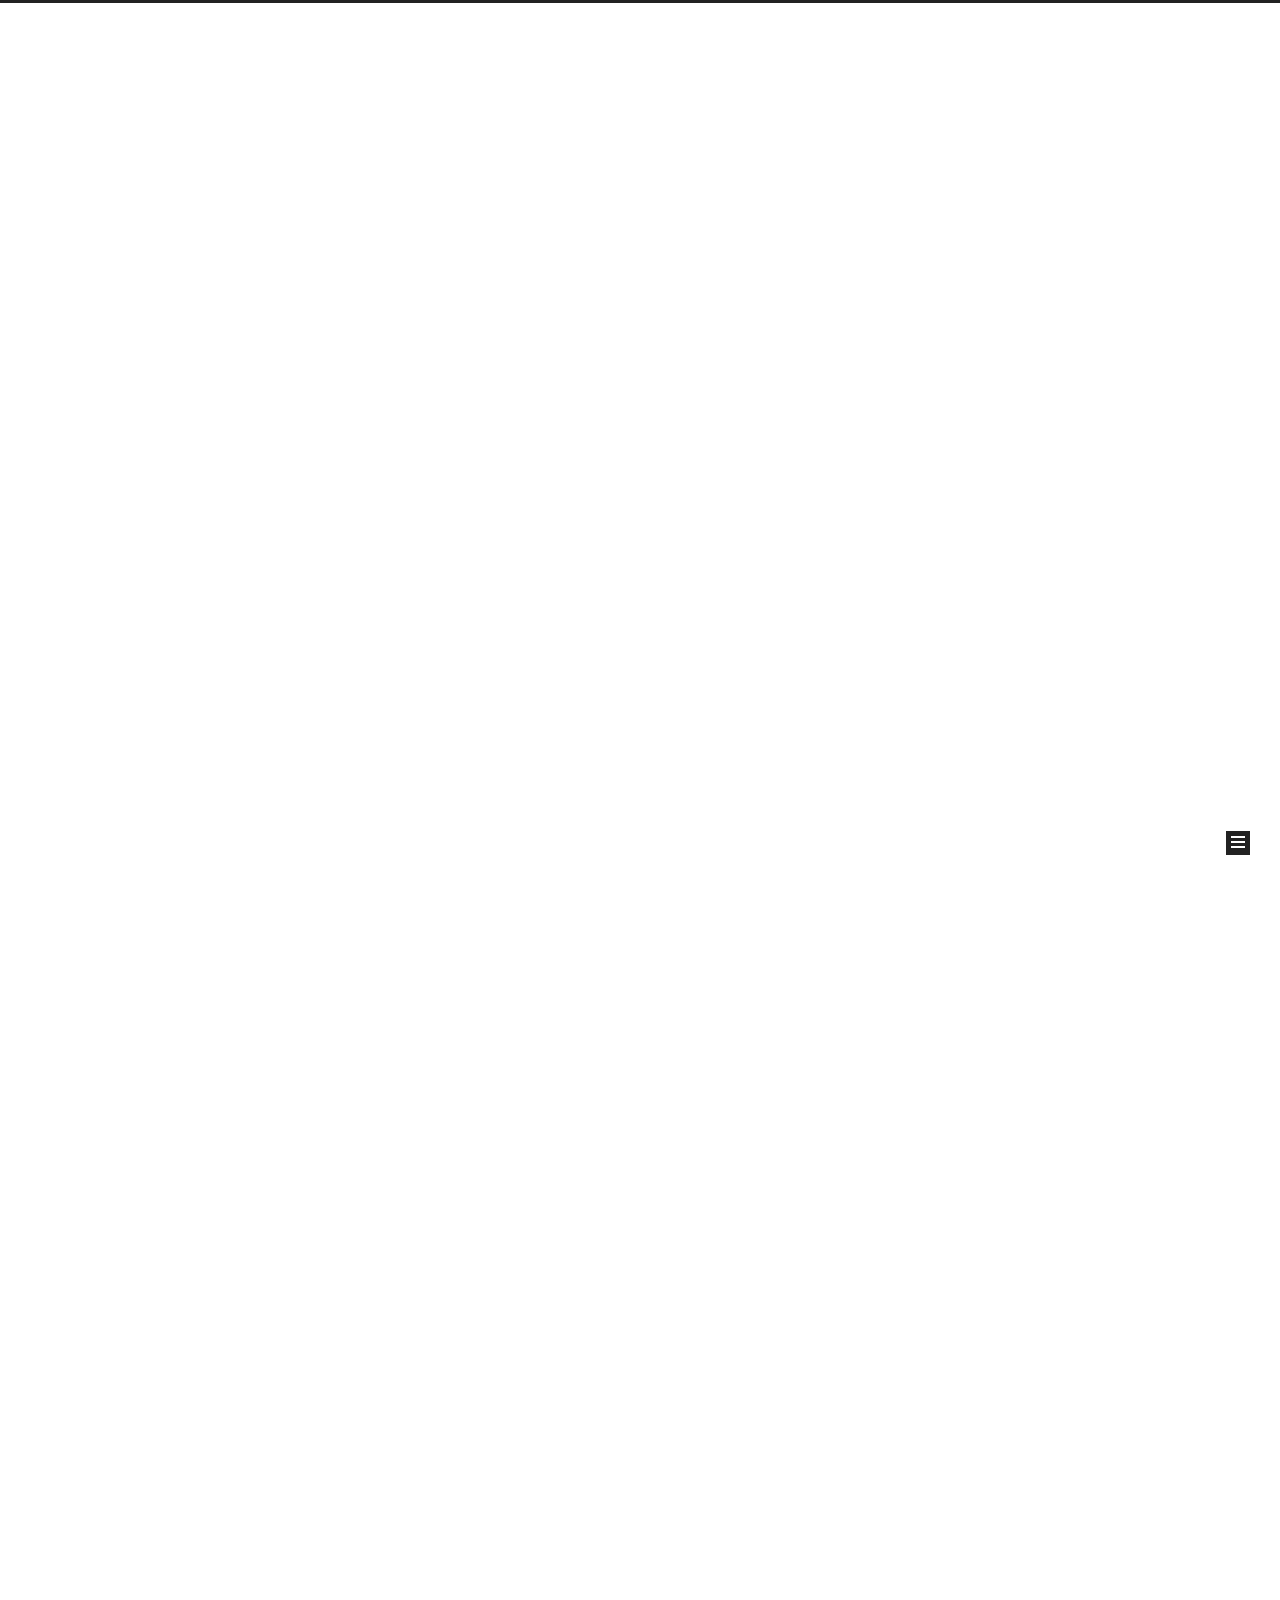
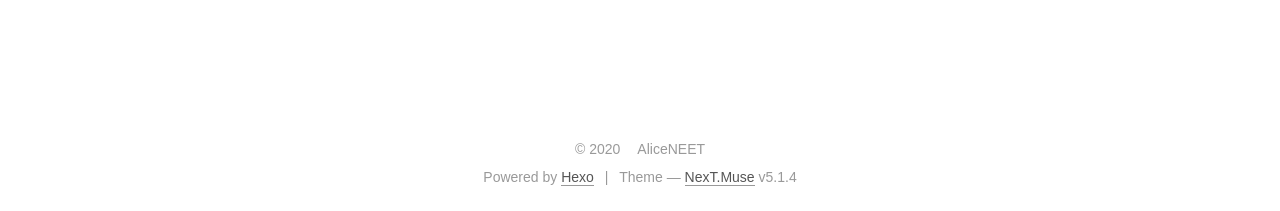
==== commit 1f69b54a: "Site updated: 2020-04-13 13:21:11" ====
--- a/index.html
+++ b/index.html
@@ -82,7 +82,7 @@
 <meta name="description" content="一个自然语言处理的小萌新~">
 <meta property="og:type" content="website">
 <meta property="og:title" content="AliceNEET的博客">
-<meta property="og:url" content="http://yoursite.com/">
+<meta property="og:url" content="http://aliceneet.github.io/">
 <meta property="og:site_name" content="AliceNEET的博客">
 <meta property="og:description" content="一个自然语言处理的小萌新~">
 <meta property="og:locale" content="zh_CN">
@@ -121,7 +121,7 @@
 
 
 
-  <link rel="canonical" href="http://yoursite.com/"/>
+  <link rel="canonical" href="http://AliceNEET.github.io/"/>
 
 
 
@@ -193,12 +193,12 @@
         </li>
       
         
-        <li class="menu-item menu-item-archives">
-          <a href="/archives/%20" rel="section">
-            
-              <i class="menu-item-icon fa fa-fw fa-archive"></i> <br />
-            
-            Archives
+        <li class="menu-item menu-item-favorite">
+          <a href="/favorite/%20" rel="section">
+            
+              <i class="menu-item-icon fa fa-fw fa-star"></i> <br />
+            
+            收藏夹
           </a>
         </li>
       
@@ -235,7 +235,7 @@
   
   
   <div class="post-block">
-    <link itemprop="mainEntityOfPage" href="http://yoursite.com/2020/04/08/blog/">
+    <link itemprop="mainEntityOfPage" href="http://AliceNEET.github.io/2020/04/13/chendq-thesis-zh/">
 
     <span hidden itemprop="author" itemscope itemtype="http://schema.org/Person">
       <meta itemprop="name" content="AliceNEET">
@@ -254,7 +254,7 @@
         
           <h1 class="post-title" itemprop="name headline">
                 
-                <a class="post-title-link" href="/2020/04/08/blog/" itemprop="url">blog'</a></h1>
+                <a class="post-title-link" href="/2020/04/13/chendq-thesis-zh/" itemprop="url">chendq-thesis-zh</a></h1>
         
 
         <div class="post-meta">
@@ -266,8 +266,8 @@
               
                 <span class="post-meta-item-text">Posted on</span>
               
-              <time title="Post created" itemprop="dateCreated datePublished" datetime="2020-04-08T18:59:48+08:00">
-                2020-04-08
+              <time title="Post created" itemprop="dateCreated datePublished" datetime="2020-04-13T13:19:49+08:00">
+                2020-04-13
               </time>
             
 
@@ -306,7 +306,9 @@
       
         
           
-            
+            <p>[TOC]</p>
+<h1 id="NEURAL-READING-COMPREHENSION-AND-BEYOND"><a href="#NEURAL-READING-COMPREHENSION-AND-BEYOND" class="headerlink" title="NEURAL READING COMPREHENSION AND BEYOND"></a>NEURAL READING COMPREHENSION AND BEYOND</h1><p>Danqi Chen</p>
+
           
         
       
@@ -354,7 +356,7 @@
   
   
   <div class="post-block">
-    <link itemprop="mainEntityOfPage" href="http://yoursite.com/2020/04/08/hello-world/">
+    <link itemprop="mainEntityOfPage" href="http://AliceNEET.github.io/2020/04/08/hello-world/">
 
     <span hidden itemprop="author" itemscope itemtype="http://schema.org/Person">
       <meta itemprop="name" content="AliceNEET">
@@ -517,7 +519,7 @@
             
               <div class="site-state-item site-state-posts">
               
-                <a href="/archives/%20%7C%7C%20archive">
+                <a href="/archives">
               
                   <span class="site-state-item-count">2</span>
                   <span class="site-state-item-name">posts</span>
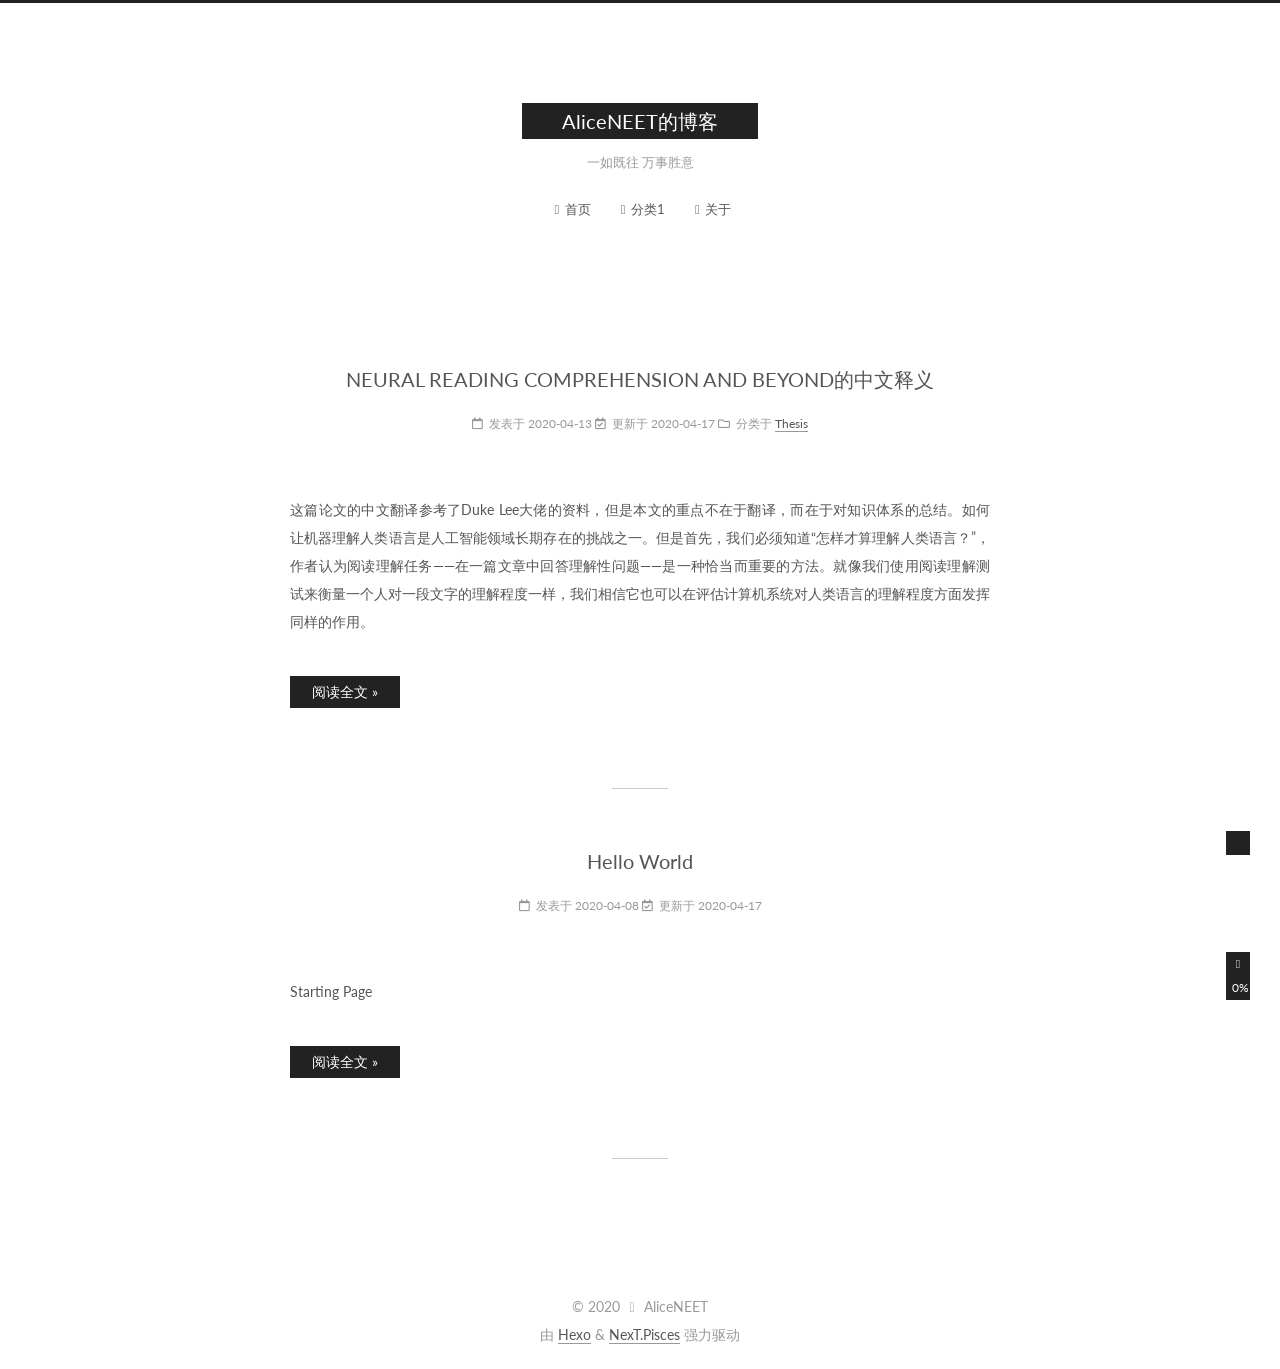
==== commit 8f6ca599: "Site updated: 2020-04-17 18:11:20" ====
--- a/index.html
+++ b/index.html
@@ -1,85 +1,26 @@
 <!DOCTYPE html>
-
-
-
-  
-
-
-<html class="theme-next muse use-motion" lang="zh-CN">
+<html lang="zh-CN">
 <head>
-  <meta charset="UTF-8"/>
-<meta http-equiv="X-UA-Compatible" content="IE=edge" />
-<meta name="viewport" content="width=device-width, initial-scale=1, maximum-scale=1"/>
+  <meta charset="UTF-8">
+<meta name="viewport" content="width=device-width, initial-scale=1, maximum-scale=2">
 <meta name="theme-color" content="#222">
-
-
-
-
-
-
-
-
-
-<meta http-equiv="Cache-Control" content="no-transform" />
-<meta http-equiv="Cache-Control" content="no-siteapp" />
-
-
-
-
-
-
-
-
-
-
-
-
-
-
-
-
-  
-  
-  <link href="/lib/fancybox/source/jquery.fancybox.css?v=2.1.5" rel="stylesheet" type="text/css" />
-
-
-
-
-
-
-
-<link href="/lib/font-awesome/css/font-awesome.min.css?v=4.6.2" rel="stylesheet" type="text/css" />
-
-<link href="/css/main.css?v=5.1.4" rel="stylesheet" type="text/css" />
-
-
-  <link rel="apple-touch-icon" sizes="180x180" href="/images/apple-touch-icon-next.png?v=5.1.4">
-
-
-  <link rel="icon" type="image/png" sizes="32x32" href="/images/favicon-32x32-next.png?v=5.1.4">
-
-
-  <link rel="icon" type="image/png" sizes="16x16" href="/images/favicon-16x16-next.png?v=5.1.4">
-
-
-  <link rel="mask-icon" href="/images/logo.svg?v=5.1.4" color="#222">
-
-
-
-
-
-  <meta name="keywords" content="Hexo, NexT" />
-
-
-
-
-
-
-
-
-
-
-<meta name="description" content="一个自然语言处理的小萌新~">
+<meta name="generator" content="Hexo 4.2.0">
+  <link rel="apple-touch-icon" sizes="180x180" href="/images/apple-touch-icon-next.png">
+  <link rel="icon" type="image/png" sizes="32x32" href="/images/favicon-32x32-next.png">
+  <link rel="icon" type="image/png" sizes="16x16" href="/images/favicon-16x16-next.png">
+  <link rel="mask-icon" href="/images/logo.svg" color="#222">
+
+<link rel="stylesheet" href="/css/main.css">
+
+<link rel="stylesheet" href="//fonts.googleapis.com/css?family=Lato:300,300italic,400,400italic,700,700italic&display=swap&subset=latin,latin-ext">
+<link rel="stylesheet" href="/lib/font-awesome/css/all.min.css">
+
+<script id="hexo-configurations">
+    var NexT = window.NexT || {};
+    var CONFIG = {"hostname":"aliceneet.github.io","root":"/","scheme":"Pisces","version":"7.8.0","exturl":false,"sidebar":{"position":"left","display":"post","padding":18,"offset":12,"onmobile":false},"copycode":{"enable":false,"show_result":false,"style":null},"back2top":{"enable":true,"sidebar":false,"scrollpercent":false},"bookmark":{"enable":false,"color":"#222","save":"auto"},"fancybox":false,"mediumzoom":false,"lazyload":false,"pangu":false,"comments":{"style":"tabs","active":null,"storage":true,"lazyload":false,"nav":null},"algolia":{"hits":{"per_page":10},"labels":{"input_placeholder":"Search for Posts","hits_empty":"We didn't find any results for the search: ${query}","hits_stats":"${hits} results found in ${time} ms"}},"localsearch":{"enable":false,"trigger":"auto","top_n_per_article":1,"unescape":false,"preload":false},"motion":{"enable":true,"async":false,"transition":{"post_block":"fadeIn","post_header":"slideDownIn","post_body":"slideDownIn","coll_header":"slideLeftIn","sidebar":"slideUpIn"}}};
+  </script>
+
+  <meta name="description" content="一个自然语言处理的小萌新~">
 <meta property="og:type" content="website">
 <meta property="og:title" content="AliceNEET的博客">
 <meta property="og:url" content="http://aliceneet.github.io/">
@@ -93,40 +34,19 @@
 <meta property="article:tag" content="tensorflow">
 <meta name="twitter:card" content="summary">
 
-
-
-<script type="text/javascript" id="hexo.configurations">
-  var NexT = window.NexT || {};
-  var CONFIG = {
-    root: '/',
-    scheme: 'Muse',
-    version: '5.1.4',
-    sidebar: {"position":"left","display":"post","offset":12,"b2t":false,"scrollpercent":false,"onmobile":false},
-    fancybox: true,
-    tabs: true,
-    motion: {"enable":true,"async":false,"transition":{"post_block":"fadeIn","post_header":"slideDownIn","post_body":"slideDownIn","coll_header":"slideLeftIn","sidebar":"slideUpIn"}},
-    duoshuo: {
-      userId: '0',
-      author: 'Author'
-    },
-    algolia: {
-      applicationID: '',
-      apiKey: '',
-      indexName: '',
-      hits: {"per_page":10},
-      labels: {"input_placeholder":"Search for Posts","hits_empty":"We didn't find any results for the search: ${query}","hits_stats":"${hits} results found in ${time} ms"}
-    }
+<link rel="canonical" href="http://aliceneet.github.io/">
+
+
+<script id="page-configurations">
+  // https://hexo.io/docs/variables.html
+  CONFIG.page = {
+    sidebar: "",
+    isHome : true,
+    isPost : false,
+    lang   : 'zh-CN'
   };
 </script>
 
-
-
-  <link rel="canonical" href="http://AliceNEET.github.io/"/>
-
-
-
-
-
   <title>AliceNEET的博客</title>
   
 
@@ -135,165 +55,155 @@
 
 
 
-
-
-<meta name="generator" content="Hexo 4.2.0"></head>
-
-<body itemscope itemtype="http://schema.org/WebPage" lang="zh-CN">
-
-  
-  
-    
-  
-
-  <div class="container sidebar-position-left 
-  page-home">
+  <noscript>
+  <style>
+  .use-motion .brand,
+  .use-motion .menu-item,
+  .sidebar-inner,
+  .use-motion .post-block,
+  .use-motion .pagination,
+  .use-motion .comments,
+  .use-motion .post-header,
+  .use-motion .post-body,
+  .use-motion .collection-header { opacity: initial; }
+
+  .use-motion .site-title,
+  .use-motion .site-subtitle {
+    opacity: initial;
+    top: initial;
+  }
+
+  .use-motion .logo-line-before i { left: initial; }
+  .use-motion .logo-line-after i { right: initial; }
+  </style>
+</noscript>
+
+</head>
+
+<body itemscope itemtype="http://schema.org/WebPage">
+  <div class="container use-motion">
     <div class="headband"></div>
 
-    <header id="header" class="header" itemscope itemtype="http://schema.org/WPHeader">
-      <div class="header-inner"><div class="site-brand-wrapper">
-  <div class="site-meta ">
-    
-
-    <div class="custom-logo-site-title">
-      <a href="/"  class="brand" rel="start">
-        <span class="logo-line-before"><i></i></span>
-        <span class="site-title">AliceNEET的博客</span>
-        <span class="logo-line-after"><i></i></span>
-      </a>
+    <header class="header" itemscope itemtype="http://schema.org/WPHeader">
+      <div class="header-inner"><div class="site-brand-container">
+  <div class="site-nav-toggle">
+    <div class="toggle" aria-label="切换导航栏">
+      <span class="toggle-line toggle-line-first"></span>
+      <span class="toggle-line toggle-line-middle"></span>
+      <span class="toggle-line toggle-line-last"></span>
     </div>
-      
-        <p class="site-subtitle">一如既往 万事胜意</p>
-      
-  </div>
-
-  <div class="site-nav-toggle">
-    <button>
-      <span class="btn-bar"></span>
-      <span class="btn-bar"></span>
-      <span class="btn-bar"></span>
-    </button>
+  </div>
+
+  <div class="site-meta">
+
+    <a href="/" class="brand" rel="start">
+      <span class="logo-line-before"><i></i></span>
+      <h1 class="site-title">AliceNEET的博客</h1>
+      <span class="logo-line-after"><i></i></span>
+    </a>
+      <p class="site-subtitle" itemprop="description">一如既往 万事胜意</p>
+  </div>
+
+  <div class="site-nav-right">
+    <div class="toggle popup-trigger">
+    </div>
   </div>
 </div>
 
+
+
+
 <nav class="site-nav">
-  
-
-  
-    <ul id="menu" class="menu">
-      
-        
+  <ul id="menu" class="main-menu menu">
         <li class="menu-item menu-item-home">
-          <a href="/%20" rel="section">
-            
-              <i class="menu-item-icon fa fa-fw fa-home"></i> <br />
-            
-            Home
-          </a>
-        </li>
-      
-        
-        <li class="menu-item menu-item-favorite">
-          <a href="/favorite/%20" rel="section">
-            
-              <i class="menu-item-icon fa fa-fw fa-star"></i> <br />
-            
-            收藏夹
-          </a>
-        </li>
-      
-
-      
-    </ul>
-  
-
-  
+
+    <a href="/" rel="section"><i class="fa fa-home fa-fw"></i>首页</a>
+
+  </li>
+        <li class="menu-item menu-item-categories">
+
+    <a href="/categories/" rel="section"><i class="fa fa-th fa-fw"></i>分类<span class="badge">1</span></a>
+
+  </li>
+        <li class="menu-item menu-item-about">
+
+    <a href="/about/" rel="section"><i class="fa fa-user fa-fw"></i>关于</a>
+
+  </li>
+  </ul>
 </nav>
 
 
 
- </div>
+
+</div>
     </header>
 
-    <main id="main" class="main">
+    
+  <div class="back-to-top">
+    <i class="fa fa-arrow-up"></i>
+    <span>0%</span>
+  </div>
+
+
+    <main class="main">
       <div class="main-inner">
         <div class="content-wrap">
-          <div id="content" class="content">
+          
+
+          <div class="content index posts-expand">
             
-  <section id="posts" class="posts-expand">
-    
-      
-
-  
-
-  
-  
-  
-
-  <article class="post post-type-normal" itemscope itemtype="http://schema.org/Article">
-  
-  
-  
-  <div class="post-block">
-    <link itemprop="mainEntityOfPage" href="http://AliceNEET.github.io/2020/04/13/chendq-thesis-zh/">
+      
+  
+  
+  <article itemscope itemtype="http://schema.org/Article" class="post-block" lang="zh-CN">
+    <link itemprop="mainEntityOfPage" href="http://aliceneet.github.io/2020/04/13/chendq-thesis-zh/">
 
     <span hidden itemprop="author" itemscope itemtype="http://schema.org/Person">
+      <meta itemprop="image" content="/images/avatar.gif">
       <meta itemprop="name" content="AliceNEET">
-      <meta itemprop="description" content="">
-      <meta itemprop="image" content="/images/avatar.gif">
+      <meta itemprop="description" content="一个自然语言处理的小萌新~">
     </span>
 
     <span hidden itemprop="publisher" itemscope itemtype="http://schema.org/Organization">
       <meta itemprop="name" content="AliceNEET的博客">
     </span>
-
-    
       <header class="post-header">
-
-        
-        
-          <h1 class="post-title" itemprop="name headline">
-                
-                <a class="post-title-link" href="/2020/04/13/chendq-thesis-zh/" itemprop="url">chendq-thesis-zh</a></h1>
-        
+        <h2 class="post-title" itemprop="name headline">
+          
+            <a href="/2020/04/13/chendq-thesis-zh/" class="post-title-link" itemprop="url">NEURAL READING COMPREHENSION AND BEYOND的中文释义</a>
+        </h2>
 
         <div class="post-meta">
-          <span class="post-time">
-            
+            <span class="post-meta-item">
               <span class="post-meta-item-icon">
-                <i class="fa fa-calendar-o"></i>
+                <i class="far fa-calendar"></i>
               </span>
-              
-                <span class="post-meta-item-text">Posted on</span>
-              
-              <time title="Post created" itemprop="dateCreated datePublished" datetime="2020-04-13T13:19:49+08:00">
-                2020-04-13
-              </time>
-            
-
-            
-
-            
-          </span>
-
-          
-
-          
-            
-          
-
-          
-          
-
-          
-
-          
+              <span class="post-meta-item-text">发表于</span>
+
+              <time title="创建时间：2020-04-13 13:19:49" itemprop="dateCreated datePublished" datetime="2020-04-13T13:19:49+08:00">2020-04-13</time>
+            </span>
+              <span class="post-meta-item">
+                <span class="post-meta-item-icon">
+                  <i class="far fa-calendar-check"></i>
+                </span>
+                <span class="post-meta-item-text">更新于</span>
+                <time title="修改时间：2020-04-17 18:10:12" itemprop="dateModified" datetime="2020-04-17T18:10:12+08:00">2020-04-17</time>
+              </span>
+            <span class="post-meta-item">
+              <span class="post-meta-item-icon">
+                <i class="far fa-folder"></i>
+              </span>
+              <span class="post-meta-item-text">分类于</span>
+                <span itemprop="about" itemscope itemtype="http://schema.org/Thing">
+                  <a href="/categories/Thesis/" itemprop="url" rel="index"><span itemprop="name">Thesis</span></a>
+                </span>
+            </span>
 
           
 
         </div>
       </header>
-    
 
     
     
@@ -301,120 +211,71 @@
     <div class="post-body" itemprop="articleBody">
 
       
-      
-
-      
+          <p>这篇论文的中文翻译参考了Duke Lee大佬的资料，但是本文的重点不在于翻译，而在于对知识体系的总结。如何让机器理解人类语言是人工智能领域长期存在的挑战之一。但是首先，我们必须知道“怎样才算理解人类语言？”，作者认为阅读理解任务——在一篇文章中回答理解性问题——是一种恰当而重要的方法。就像我们使用阅读理解测试来衡量一个人对一段文字的理解程度一样，我们相信它也可以在评估计算机系统对人类语言的理解程度方面发挥同样的作用。</p>
+          <!--noindex-->
+            <div class="post-button">
+              <a class="btn" href="/2020/04/13/chendq-thesis-zh/">
+                阅读全文 &raquo;
+              </a>
+            </div>
+          <!--/noindex-->
         
-          
-            <p>[TOC]</p>
-<h1 id="NEURAL-READING-COMPREHENSION-AND-BEYOND"><a href="#NEURAL-READING-COMPREHENSION-AND-BEYOND" class="headerlink" title="NEURAL READING COMPREHENSION AND BEYOND"></a>NEURAL READING COMPREHENSION AND BEYOND</h1><p>Danqi Chen</p>
-
-          
-        
       
     </div>
-    
-    
-    
-
-    
-
-    
-
-    
-
-    <footer class="post-footer">
-      
-
-      
-
-      
-
-      
-      
+
+    
+    
+    
+      <footer class="post-footer">
         <div class="post-eof"></div>
-      
-    </footer>
-  </div>
-  
-  
-  
+      </footer>
   </article>
-
-
-    
-      
-
-  
-
-  
-  
-  
-
-  <article class="post post-type-normal" itemscope itemtype="http://schema.org/Article">
-  
-  
-  
-  <div class="post-block">
-    <link itemprop="mainEntityOfPage" href="http://AliceNEET.github.io/2020/04/08/hello-world/">
+  
+  
+  
+
+      
+  
+  
+  <article itemscope itemtype="http://schema.org/Article" class="post-block" lang="zh-CN">
+    <link itemprop="mainEntityOfPage" href="http://aliceneet.github.io/2020/04/08/hello-world/">
 
     <span hidden itemprop="author" itemscope itemtype="http://schema.org/Person">
+      <meta itemprop="image" content="/images/avatar.gif">
       <meta itemprop="name" content="AliceNEET">
-      <meta itemprop="description" content="">
-      <meta itemprop="image" content="/images/avatar.gif">
+      <meta itemprop="description" content="一个自然语言处理的小萌新~">
     </span>
 
     <span hidden itemprop="publisher" itemscope itemtype="http://schema.org/Organization">
       <meta itemprop="name" content="AliceNEET的博客">
     </span>
-
-    
       <header class="post-header">
-
-        
-        
-          <h1 class="post-title" itemprop="name headline">
-                
-                <a class="post-title-link" href="/2020/04/08/hello-world/" itemprop="url">Hello World</a></h1>
-        
+        <h2 class="post-title" itemprop="name headline">
+          
+            <a href="/2020/04/08/hello-world/" class="post-title-link" itemprop="url">Hello World</a>
+        </h2>
 
         <div class="post-meta">
-          <span class="post-time">
-            
+            <span class="post-meta-item">
               <span class="post-meta-item-icon">
-                <i class="fa fa-calendar-o"></i>
+                <i class="far fa-calendar"></i>
               </span>
-              
-                <span class="post-meta-item-text">Posted on</span>
-              
-              <time title="Post created" itemprop="dateCreated datePublished" datetime="2020-04-08T18:34:42+08:00">
-                2020-04-08
-              </time>
-            
-
-            
-
-            
-          </span>
-
-          
-
-          
-            
-          
-
-          
-          
-
-          
-
-          
+              <span class="post-meta-item-text">发表于</span>
+
+              <time title="创建时间：2020-04-08 18:34:42" itemprop="dateCreated datePublished" datetime="2020-04-08T18:34:42+08:00">2020-04-08</time>
+            </span>
+              <span class="post-meta-item">
+                <span class="post-meta-item-icon">
+                  <i class="far fa-calendar-check"></i>
+                </span>
+                <span class="post-meta-item-text">更新于</span>
+                <time title="修改时间：2020-04-17 18:11:03" itemprop="dateModified" datetime="2020-04-17T18:11:03+08:00">2020-04-17</time>
+              </span>
 
           
 
         </div>
       </header>
-    
 
     
     
@@ -422,168 +283,136 @@
     <div class="post-body" itemprop="articleBody">
 
       
-      
-
-      
+          <p>Starting Page</p>
+          <!--noindex-->
+            <div class="post-button">
+              <a class="btn" href="/2020/04/08/hello-world/">
+                阅读全文 &raquo;
+              </a>
+            </div>
+          <!--/noindex-->
         
-          
-            <p>Welcome to <a href="https://hexo.io/" target="_blank" rel="noopener">Hexo</a>! This is your very first post. Check <a href="https://hexo.io/docs/" target="_blank" rel="noopener">documentation</a> for more info. If you get any problems when using Hexo, you can find the answer in <a href="https://hexo.io/docs/troubleshooting.html" target="_blank" rel="noopener">troubleshooting</a> or you can ask me on <a href="https://github.com/hexojs/hexo/issues" target="_blank" rel="noopener">GitHub</a>.</p>
-<h2 id="Quick-Start"><a href="#Quick-Start" class="headerlink" title="Quick Start"></a>Quick Start</h2><h3 id="Create-a-new-post"><a href="#Create-a-new-post" class="headerlink" title="Create a new post"></a>Create a new post</h3><figure class="highlight bash"><table><tr><td class="gutter"><pre><span class="line">1</span><br></pre></td><td class="code"><pre><span class="line">$ hexo new <span class="string">"My New Post"</span></span><br></pre></td></tr></table></figure>
-
-<p>More info: <a href="https://hexo.io/docs/writing.html" target="_blank" rel="noopener">Writing</a></p>
-<h3 id="Run-server"><a href="#Run-server" class="headerlink" title="Run server"></a>Run server</h3><figure class="highlight bash"><table><tr><td class="gutter"><pre><span class="line">1</span><br></pre></td><td class="code"><pre><span class="line">$ hexo server</span><br></pre></td></tr></table></figure>
-
-<p>More info: <a href="https://hexo.io/docs/server.html" target="_blank" rel="noopener">Server</a></p>
-<h3 id="Generate-static-files"><a href="#Generate-static-files" class="headerlink" title="Generate static files"></a>Generate static files</h3><figure class="highlight bash"><table><tr><td class="gutter"><pre><span class="line">1</span><br></pre></td><td class="code"><pre><span class="line">$ hexo generate</span><br></pre></td></tr></table></figure>
-
-<p>More info: <a href="https://hexo.io/docs/generating.html" target="_blank" rel="noopener">Generating</a></p>
-<h3 id="Deploy-to-remote-sites"><a href="#Deploy-to-remote-sites" class="headerlink" title="Deploy to remote sites"></a>Deploy to remote sites</h3><figure class="highlight bash"><table><tr><td class="gutter"><pre><span class="line">1</span><br></pre></td><td class="code"><pre><span class="line">$ hexo deploy</span><br></pre></td></tr></table></figure>
-
-<p>More info: <a href="https://hexo.io/docs/one-command-deployment.html" target="_blank" rel="noopener">Deployment</a></p>
-
-          
-        
       
     </div>
-    
-    
-    
-
-    
-
-    
-
-    
-
-    <footer class="post-footer">
-      
-
-      
-
-      
-
-      
-      
+
+    
+    
+    
+      <footer class="post-footer">
         <div class="post-eof"></div>
-      
-    </footer>
-  </div>
-  
-  
-  
+      </footer>
   </article>
-
-
-    
-  </section>
-
-  
+  
+  
+  
+
+
+  
+
 
 
           </div>
           
 
-
-          
+<script>
+  window.addEventListener('tabs:register', () => {
+    let { activeClass } = CONFIG.comments;
+    if (CONFIG.comments.storage) {
+      activeClass = localStorage.getItem('comments_active') || activeClass;
+    }
+    if (activeClass) {
+      let activeTab = document.querySelector(`a[href="#comment-${activeClass}"]`);
+      if (activeTab) {
+        activeTab.click();
+      }
+    }
+  });
+  if (CONFIG.comments.storage) {
+    window.addEventListener('tabs:click', event => {
+      if (!event.target.matches('.tabs-comment .tab-content .tab-pane')) return;
+      let commentClass = event.target.classList[1];
+      localStorage.setItem('comments_active', commentClass);
+    });
+  }
+</script>
 
         </div>
-        
-          
-  
-  <div class="sidebar-toggle">
-    <div class="sidebar-toggle-line-wrap">
-      <span class="sidebar-toggle-line sidebar-toggle-line-first"></span>
-      <span class="sidebar-toggle-line sidebar-toggle-line-middle"></span>
-      <span class="sidebar-toggle-line sidebar-toggle-line-last"></span>
-    </div>
-  </div>
-
-  <aside id="sidebar" class="sidebar">
-    
+          
+  
+  <div class="toggle sidebar-toggle">
+    <span class="toggle-line toggle-line-first"></span>
+    <span class="toggle-line toggle-line-middle"></span>
+    <span class="toggle-line toggle-line-last"></span>
+  </div>
+
+  <aside class="sidebar">
     <div class="sidebar-inner">
 
-      
-
-      
-
-      <section class="site-overview-wrap sidebar-panel sidebar-panel-active">
-        <div class="site-overview">
-          <div class="site-author motion-element" itemprop="author" itemscope itemtype="http://schema.org/Person">
-            
-              <p class="site-author-name" itemprop="name">AliceNEET</p>
-              <p class="site-description motion-element" itemprop="description">一个自然语言处理的小萌新~</p>
-          </div>
-
-          <nav class="site-state motion-element">
-
-            
-              <div class="site-state-item site-state-posts">
-              
-                <a href="/archives">
-              
-                  <span class="site-state-item-count">2</span>
-                  <span class="site-state-item-name">posts</span>
-                </a>
-              </div>
-            
-
-            
-
-            
-
-          </nav>
-
-          
-
-          
-
-          
-          
-
-          
-          
-
-          
-
-        </div>
-      </section>
-
-      
-
-      
+      <ul class="sidebar-nav motion-element">
+        <li class="sidebar-nav-toc">
+          文章目录
+        </li>
+        <li class="sidebar-nav-overview">
+          站点概览
+        </li>
+      </ul>
+
+      <!--noindex-->
+      <div class="post-toc-wrap sidebar-panel">
+      </div>
+      <!--/noindex-->
+
+      <div class="site-overview-wrap sidebar-panel">
+        <div class="site-author motion-element" itemprop="author" itemscope itemtype="http://schema.org/Person">
+  <p class="site-author-name" itemprop="name">AliceNEET</p>
+  <div class="site-description" itemprop="description">一个自然语言处理的小萌新~</div>
+</div>
+<div class="site-state-wrap motion-element">
+  <nav class="site-state">
+      <div class="site-state-item site-state-posts">
+          <a href="/archives">
+          <span class="site-state-item-count">2</span>
+          <span class="site-state-item-name">日志</span>
+        </a>
+      </div>
+      <div class="site-state-item site-state-categories">
+            <a href="/categories/">
+          
+        <span class="site-state-item-count">1</span>
+        <span class="site-state-item-name">分类</span></a>
+      </div>
+  </nav>
+</div>
+
+
+
+      </div>
 
     </div>
   </aside>
-
-
+  <div id="sidebar-dimmer"></div>
+
+
+      </div>
+    </main>
+
+    <footer class="footer">
+      <div class="footer-inner">
         
-      </div>
-    </main>
-
-    <footer id="footer" class="footer">
-      <div class="footer-inner">
-        <div class="copyright">&copy; <span itemprop="copyrightYear">2020</span>
+
+        
+
+<div class="copyright">
+  
+  &copy; 
+  <span itemprop="copyrightYear">2020</span>
   <span class="with-love">
-    <i class="fa fa-user"></i>
+    <i class="fa fa-heart"></i>
   </span>
   <span class="author" itemprop="copyrightHolder">AliceNEET</span>
-
-  
 </div>
-
-
-  <div class="powered-by">Powered by <a class="theme-link" target="_blank" href="https://hexo.io">Hexo</a></div>
-
-
-
-  <span class="post-meta-divider">|</span>
-
-
-
-  <div class="theme-info">Theme &mdash; <a class="theme-link" target="_blank" href="https://github.com/iissnan/hexo-theme-next">NexT.Muse</a> v5.1.4</div>
-
-
-
+  <div class="powered-by">由 <a href="https://hexo.io/" class="theme-link" rel="noopener" target="_blank">Hexo</a> & <a href="https://pisces.theme-next.org/" class="theme-link" rel="noopener" target="_blank">NexT.Pisces</a> 强力驱动
+  </div>
 
         
 
@@ -593,151 +422,44 @@
 
 
 
-        
+
       </div>
     </footer>
-
-    
-      <div class="back-to-top">
-        <i class="fa fa-arrow-up"></i>
-        
-      </div>
-    
-
-    
-
-  </div>
-
-  
-
-<script type="text/javascript">
-  if (Object.prototype.toString.call(window.Promise) !== '[object Function]') {
-    window.Promise = null;
-  }
-</script>
-
-
-
-
-
-
-
-
-
-  
-
-
-
-
-
-
-
-
-
-
-
-
-  
-  
-    <script type="text/javascript" src="/lib/jquery/index.js?v=2.1.3"></script>
-  
-
-  
-  
-    <script type="text/javascript" src="/lib/fastclick/lib/fastclick.min.js?v=1.0.6"></script>
-  
-
-  
-  
-    <script type="text/javascript" src="/lib/jquery_lazyload/jquery.lazyload.js?v=1.9.7"></script>
-  
-
-  
-  
-    <script type="text/javascript" src="/lib/velocity/velocity.min.js?v=1.2.1"></script>
-  
-
-  
-  
-    <script type="text/javascript" src="/lib/velocity/velocity.ui.min.js?v=1.2.1"></script>
-  
-
-  
-  
-    <script type="text/javascript" src="/lib/fancybox/source/jquery.fancybox.pack.js?v=2.1.5"></script>
-  
-
-
-  
-
-
-  <script type="text/javascript" src="/js/src/utils.js?v=5.1.4"></script>
-
-  <script type="text/javascript" src="/js/src/motion.js?v=5.1.4"></script>
-
-
-
-  
-  
-
-  
-
-  
-
-
-  <script type="text/javascript" src="/js/src/bootstrap.js?v=5.1.4"></script>
-
-
-
-  
-
-
-  
-
-
-
-
-	
-
-
-
-
-
-  
-
-
-
-
-
-  
-
-
-
-
-
-
-
-
-
-
-
-
-  
-
-
-
-
-
-  
-
-  
-
-  
-
-  
-  
-
-  
+  </div>
+
+  
+  <script src="/lib/anime.min.js"></script>
+  <script src="/lib/velocity/velocity.min.js"></script>
+  <script src="/lib/velocity/velocity.ui.min.js"></script>
+
+<script src="/js/utils.js"></script>
+
+<script src="/js/motion.js"></script>
+
+
+<script src="/js/schemes/pisces.js"></script>
+
+
+<script src="/js/next-boot.js"></script>
+
+
+
+
+  
+
+
+
+
+
+
+
+
+
+
+
+
+
+
 
   
 
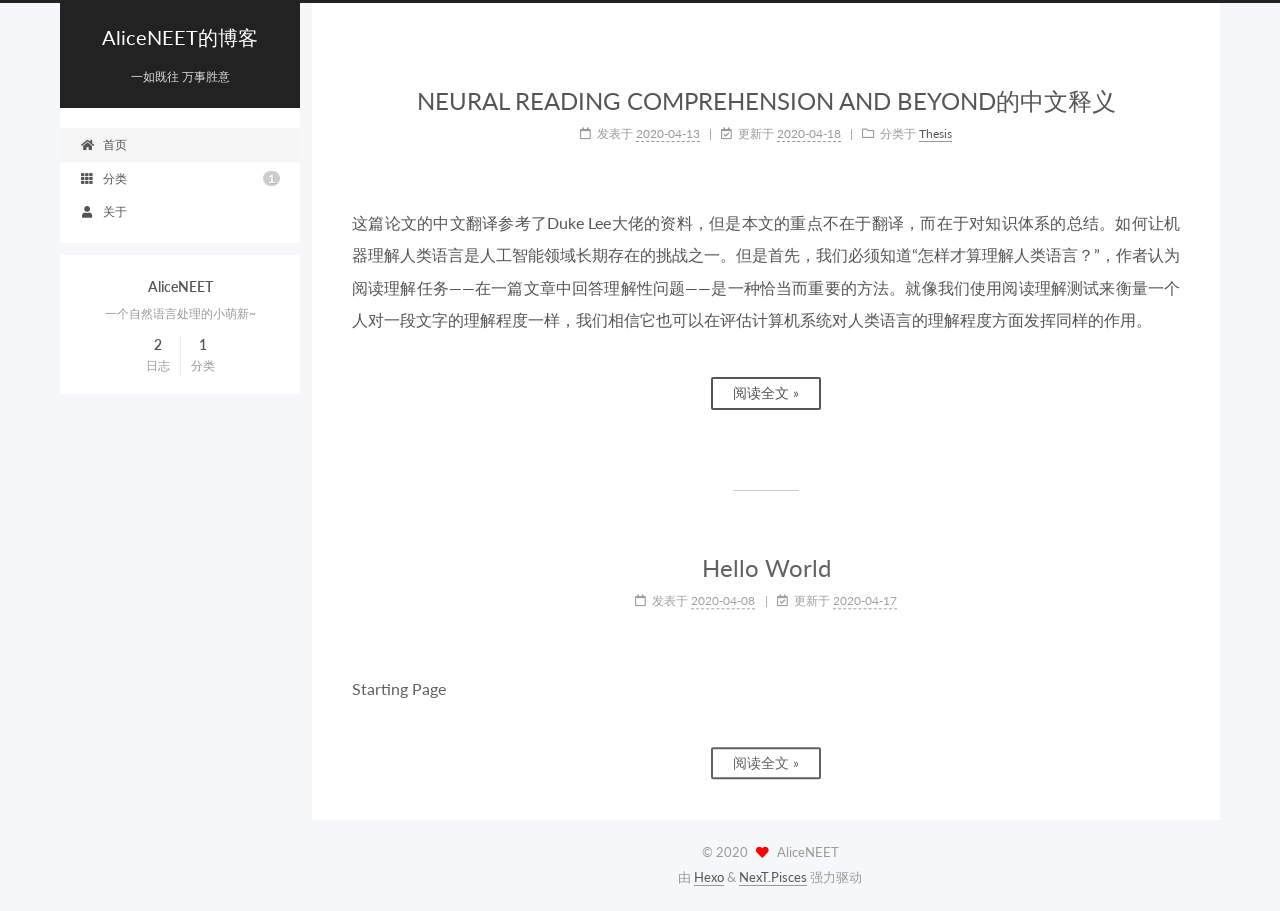
==== commit 0c5e0a57: "Site updated: 2020-04-20 00:09:02" ====
--- a/index.html
+++ b/index.html
@@ -188,7 +188,7 @@
                   <i class="far fa-calendar-check"></i>
                 </span>
                 <span class="post-meta-item-text">更新于</span>
-                <time title="修改时间：2020-04-17 18:10:12" itemprop="dateModified" datetime="2020-04-17T18:10:12+08:00">2020-04-17</time>
+                <time title="修改时间：2020-04-18 17:10:42" itemprop="dateModified" datetime="2020-04-18T17:10:42+08:00">2020-04-18</time>
               </span>
             <span class="post-meta-item">
               <span class="post-meta-item-icon">
--- a/css/main.css
+++ b/css/main.css
@@ -1,66 +1,63 @@
-/* normalize.css v3.0.2 | MIT License | git.io/normalize */
+:root {
+  --body-bg-color: #f5f7f9;
+  --content-bg-color: #fff;
+  --card-bg-color: #f5f5f5;
+  --text-color: #555;
+  --blockquote-color: #666;
+  --link-color: #555;
+  --link-hover-color: #222;
+  --brand-color: #fff;
+  --brand-hover-color: #fff;
+  --table-row-odd-bg-color: #f9f9f9;
+  --table-row-hover-bg-color: #f5f5f5;
+  --menu-item-bg-color: #f5f5f5;
+  --btn-default-bg: #fff;
+  --btn-default-color: #555;
+  --btn-default-border-color: #555;
+  --btn-default-hover-bg: #222;
+  --btn-default-hover-color: #fff;
+  --btn-default-hover-border-color: #222;
+}
 html {
-  font-family: sans-serif; /* 1 */
-  -ms-text-size-adjust: 100%; /* 2 */
+  line-height: 1.15; /* 1 */
   -webkit-text-size-adjust: 100%; /* 2 */
 }
 body {
   margin: 0;
 }
-article,
-aside,
-details,
-figcaption,
-figure,
-footer,
-header,
-hgroup,
-main,
-menu,
-nav,
-section,
-summary {
+main {
   display: block;
-}
-audio,
-canvas,
-progress,
-video {
-  display: inline-block; /* 1 */
-  vertical-align: baseline; /* 2 */
-}
-audio:not([controls]) {
-  display: none;
-  height: 0;
-}
-[hidden],
-template {
-  display: none;
-}
-a {
-  background-color: transparent;
-}
-a:active,
-a:hover {
-  outline: 0;
-}
-abbr[title] {
-  border-bottom: 1px dotted;
-}
-b,
-strong {
-  font-weight: bold;
-}
-dfn {
-  font-style: italic;
 }
 h1 {
   font-size: 2em;
   margin: 0.67em 0;
 }
-mark {
-  background: #ff0;
-  color: #000;
+hr {
+  box-sizing: content-box; /* 1 */
+  height: 0; /* 1 */
+  overflow: visible; /* 2 */
+}
+pre {
+  font-family: monospace, monospace; /* 1 */
+  font-size: 1em; /* 2 */
+}
+a {
+  background: transparent;
+}
+abbr[title] {
+  border-bottom: none; /* 1 */
+  text-decoration: underline; /* 2 */
+  text-decoration: underline dotted; /* 2 */
+}
+b,
+strong {
+  font-weight: bolder;
+}
+code,
+kbd,
+samp {
+  font-family: monospace, monospace; /* 1 */
+  font-size: 1em; /* 2 */
 }
 small {
   font-size: 80%;
@@ -72,138 +69,122 @@
   position: relative;
   vertical-align: baseline;
 }
+sub {
+  bottom: -0.25em;
+}
 sup {
   top: -0.5em;
 }
-sub {
-  bottom: -0.25em;
-}
 img {
-  border: 0;
-}
-svg:not(:root) {
-  overflow: hidden;
-}
-figure {
-  margin: 1em 40px;
-}
-hr {
-  -moz-box-sizing: content-box;
-  box-sizing: content-box;
-  height: 0;
-}
-pre {
-  overflow: auto;
-}
-code,
-kbd,
-pre,
-samp {
-  font-family: monospace, monospace;
-  font-size: 1em;
+  border-style: none;
 }
 button,
 input,
 optgroup,
 select,
 textarea {
-  color: inherit; /* 1 */
-  font: inherit; /* 2 */
-  margin: 0; /* 3 */
-}
-button {
+  font-family: inherit; /* 1 */
+  font-size: 100%; /* 1 */
+  line-height: 1.15; /* 1 */
+  margin: 0; /* 2 */
+}
+button,
+input {
+/* 1 */
   overflow: visible;
 }
 button,
 select {
+/* 1 */
   text-transform: none;
 }
 button,
-html input[type="button"],
-input[type="reset"],
-input[type="submit"] {
-  -webkit-appearance: button; /* 2 */
-  cursor: pointer; /* 3 */
-}
-button[disabled],
-html input[disabled] {
-  cursor: default;
+[type='button'],
+[type='reset'],
+[type='submit'] {
+  -webkit-appearance: button;
 }
 button::-moz-focus-inner,
-input::-moz-focus-inner {
-  border: 0;
+[type='button']::-moz-focus-inner,
+[type='reset']::-moz-focus-inner,
+[type='submit']::-moz-focus-inner {
+  border-style: none;
   padding: 0;
 }
-input {
-  line-height: normal;
-}
-input[type="checkbox"],
-input[type="radio"] {
+button:-moz-focusring,
+[type='button']:-moz-focusring,
+[type='reset']:-moz-focusring,
+[type='submit']:-moz-focusring {
+  outline: 1px dotted ButtonText;
+}
+fieldset {
+  padding: 0.35em 0.75em 0.625em;
+}
+legend {
+  box-sizing: border-box; /* 1 */
+  color: inherit; /* 2 */
+  display: table; /* 1 */
+  max-width: 100%; /* 1 */
+  padding: 0; /* 3 */
+  white-space: normal; /* 1 */
+}
+progress {
+  vertical-align: baseline;
+}
+textarea {
+  overflow: auto;
+}
+[type='checkbox'],
+[type='radio'] {
   box-sizing: border-box; /* 1 */
   padding: 0; /* 2 */
 }
-input[type="number"]::-webkit-inner-spin-button,
-input[type="number"]::-webkit-outer-spin-button {
+[type='number']::-webkit-inner-spin-button,
+[type='number']::-webkit-outer-spin-button {
   height: auto;
 }
-input[type="search"] {
+[type='search'] {
+  outline-offset: -2px; /* 2 */
   -webkit-appearance: textfield; /* 1 */
-  -moz-box-sizing: content-box;
-  -webkit-box-sizing: content-box; /* 2 */
-  box-sizing: content-box;
-}
-input[type="search"]::-webkit-search-cancel-button,
-input[type="search"]::-webkit-search-decoration {
+}
+[type='search']::-webkit-search-decoration {
   -webkit-appearance: none;
 }
-fieldset {
-  border: 1px solid #c0c0c0;
-  margin: 0 2px;
-  padding: 0.35em 0.625em 0.75em;
-}
-legend {
-  border: 0; /* 1 */
-  padding: 0; /* 2 */
-}
-textarea {
-  overflow: auto;
-}
-optgroup {
-  font-weight: bold;
-}
-table {
-  border-collapse: collapse;
-  border-spacing: 0;
-}
-td,
-th {
-  padding: 0;
+::-webkit-file-upload-button {
+  font: inherit; /* 2 */
+  -webkit-appearance: button; /* 1 */
+}
+details {
+  display: block;
+}
+summary {
+  display: list-item;
+}
+template {
+  display: none;
+}
+[hidden] {
+  display: none;
 }
 ::selection {
   background: #262a30;
-  color: #fff;
-}
+  color: #eee;
+}
+html,
 body {
-  position: relative;
+  height: 100%;
+}
+body {
+  background: var(--body-bg-color);
+  color: var(--text-color);
   font-family: 'Lato', "PingFang SC", "Microsoft YaHei", sans-serif;
-  font-size: 14px;
+  font-size: 0.9em;
   line-height: 2;
-  color: #555;
-  background: #fff;
-}
-@media (max-width: 767px) {
+}
+@media (max-width: 991px) {
   body {
+    padding-left: 0 !important;
     padding-right: 0 !important;
-  }
-}
-@media (min-width: 768px) and (max-width: 991px) {
-  body {
-    padding-right: 0 !important;
-  }
-}
-@media (min-width: 1600px) {
-  body {
-    font-size: 16px;
   }
 }
 h1,
@@ -212,380 +193,294 @@
 h4,
 h5,
 h6 {
-  margin: 0;
-  padding: 0;
+  font-family: 'Lato', "PingFang SC", "Microsoft YaHei", sans-serif;
   font-weight: bold;
   line-height: 1.5;
-  font-family: 'Lato', "PingFang SC", "Microsoft YaHei", sans-serif;
-}
-h2,
-h3,
-h4,
-h5,
+  margin: 20px 0 15px;
+}
+h1 {
+  font-size: 1.5em;
+}
+h2 {
+  font-size: 1.375em;
+}
+h3 {
+  font-size: 1.25em;
+}
+h4 {
+  font-size: 1.125em;
+}
+h5 {
+  font-size: 1em;
+}
 h6 {
-  margin: 20px 0 15px;
-}
-h1 {
-  font-size: 22px;
-}
-@media (max-width: 767px) {
-  h1 {
-    font-size: 18px;
-  }
-}
-h2 {
-  font-size: 20px;
-}
-@media (max-width: 767px) {
-  h2 {
-    font-size: 16px;
-  }
-}
-h3 {
-  font-size: 18px;
-}
-@media (max-width: 767px) {
-  h3 {
-    font-size: 14px;
-  }
-}
-h4 {
-  font-size: 16px;
-}
-@media (max-width: 767px) {
-  h4 {
-    font-size: 12px;
-  }
-}
-h5 {
-  font-size: 14px;
-}
-@media (max-width: 767px) {
-  h5 {
-    font-size: 10px;
-  }
-}
-h6 {
-  font-size: 12px;
-}
-@media (max-width: 767px) {
-  h6 {
-    font-size: 8px;
-  }
+  font-size: 0.875em;
 }
 p {
   margin: 0 0 20px 0;
 }
-a {
-  color: #555;
+a,
+span.exturl {
+  border-bottom: 1px solid #999;
+  color: var(--link-color);
+  outline: 0;
   text-decoration: none;
-  outline: none;
-  border-bottom: 1px solid #999;
+  overflow-wrap: break-word;
   word-wrap: break-word;
-}
-a:hover {
-  color: #222;
-  border-bottom-color: #222;
+  cursor: pointer;
+}
+a:hover,
+span.exturl:hover {
+  border-bottom-color: var(--link-hover-color);
+  color: var(--link-hover-color);
+}
+iframe,
+img,
+video {
+  display: block;
+  margin-left: auto;
+  margin-right: auto;
+  max-width: 100%;
+}
+hr {
+  background-image: repeating-linear-gradient(-45deg, #ddd, #ddd 4px, transparent 4px, transparent 8px);
+  border: 0;
+  height: 3px;
+  margin: 40px 0;
 }
 blockquote {
+  border-left: 4px solid #ddd;
+  color: var(--blockquote-color);
   margin: 0;
-  padding: 0;
-}
-img {
-  display: block;
-  margin: auto;
-  max-width: 100%;
-  height: auto;
-}
-hr {
-  margin: 40px 0;
-  height: 3px;
-  border: none;
-  background-color: #ddd;
-  background-image: repeating-linear-gradient(-45deg, #fff, #fff 4px, transparent 4px, transparent 8px);
-}
-blockquote {
   padding: 0 15px;
-  color: #666;
-  border-left: 4px solid #ddd;
 }
 blockquote cite::before {
-  content: "-";
+  content: '-';
   padding: 0 5px;
 }
 dt {
-  font-weight: 700;
+  font-weight: bold;
 }
 dd {
   margin: 0;
   padding: 0;
 }
 kbd {
+  background-color: #f5f5f5;
+  background-image: linear-gradient(#eee, #fff, #eee);
   border: 1px solid #ccc;
   border-radius: 0.2em;
   box-shadow: 0.1em 0.1em 0.2em rgba(0,0,0,0.1);
-  background-color: #f9f9f9;
+  color: #555;
   font-family: inherit;
-  background-image: -webkit-linear-gradient(top, #eee, #fff, #eee);
   padding: 0.1em 0.3em;
   white-space: nowrap;
 }
-.text-left {
-  text-align: left;
-}
-.text-center {
-  text-align: center;
-}
-.text-right {
-  text-align: right;
-}
-.text-justify {
-  text-align: justify;
-}
-.text-nowrap {
-  white-space: nowrap;
-}
-.text-lowercase {
-  text-transform: lowercase;
-}
-.text-uppercase {
-  text-transform: uppercase;
-}
-.text-capitalize {
-  text-transform: capitalize;
-}
-.center-block {
-  display: block;
-  margin-left: auto;
-  margin-right: auto;
-}
-.clearfix:before,
-.clearfix:after {
-  content: " ";
-  display: table;
-}
-.clearfix:after {
-  clear: both;
-}
-.pullquote {
-  width: 45%;
-}
-.pullquote.left {
-  float: left;
-  margin-left: 5px;
-  margin-right: 10px;
-}
-.pullquote.right {
-  float: right;
-  margin-left: 10px;
-  margin-right: 5px;
-}
-.affix.affix.affix {
-  position: fixed;
-}
-.translation {
-  margin-top: -20px;
-  font-size: 14px;
-  color: #999;
-}
-.scrollbar-measure {
-  width: 100px;
-  height: 100px;
-  overflow: scroll;
-  position: absolute;
-  top: -9999px;
-}
-.use-motion .motion-element {
-  opacity: 0;
+.table-container {
+  overflow: auto;
 }
 table {
-  margin: 20px 0;
-  width: 100%;
   border-collapse: collapse;
   border-spacing: 0;
-  border: 1px solid #ddd;
-  font-size: 14px;
-  table-layout: fixed;
-  word-wrap: break-all;
-}
-table>tbody>tr:nth-of-type(odd) {
-  background-color: #f9f9f9;
-}
-table>tbody>tr:hover {
-  background-color: #f5f5f5;
+  font-size: 0.875em;
+  margin: 0 0 20px 0;
+  width: 100%;
+}
+tbody tr:nth-of-type(odd) {
+  background: var(--table-row-odd-bg-color);
+}
+tbody tr:hover {
+  background: var(--table-row-hover-bg-color);
 }
 caption,
 th,
 td {
+  font-weight: normal;
   padding: 8px;
   text-align: left;
   vertical-align: middle;
-  font-weight: normal;
 }
 th,
 td {
+  border: 1px solid #ddd;
   border-bottom: 3px solid #ddd;
-  border-right: 1px solid #eee;
 }
 th {
+  font-weight: 700;
   padding-bottom: 10px;
-  font-weight: 700;
 }
 td {
   border-bottom-width: 1px;
 }
-html,
-body {
-  height: 100%;
-}
-.container {
+.btn {
+  background: var(--btn-default-bg);
+  border: 2px solid var(--btn-default-border-color);
+  border-radius: 2px;
+  color: var(--btn-default-color);
+  display: inline-block;
+  font-size: 0.875em;
+  line-height: 2;
+  padding: 0 20px;
+  text-decoration: none;
+  transition-property: background-color;
+  transition-delay: 0s;
+  transition-duration: 0.2s;
+  transition-timing-function: ease-in-out;
+}
+.btn:hover {
+  background: var(--btn-default-hover-bg);
+  border-color: var(--btn-default-hover-border-color);
+  color: var(--btn-default-hover-color);
+}
+.btn + .btn {
+  margin: 0 0 8px 8px;
+}
+.btn .fa-fw {
+  text-align: left;
+  width: 1.285714285714286em;
+}
+.toggle {
+  line-height: 0;
+}
+.toggle .toggle-line {
+  background: #fff;
+  display: inline-block;
+  height: 2px;
+  left: 0;
   position: relative;
-  min-height: 100%;
-}
-.header-inner {
-  margin: 0 auto;
-  padding: 100px 0 70px;
-  width: 700px;
-}
-@media (min-width: 1600px) {
-  .container .header-inner {
-    width: 900px;
-  }
-}
-.main {
-  padding-bottom: 150px;
-}
-.main-inner {
-  margin: 0 auto;
-  width: 700px;
-}
-@media (min-width: 1600px) {
-  .container .main-inner {
-    width: 900px;
-  }
-}
-.footer {
-  position: absolute;
-  left: 0;
-  bottom: 0;
+  top: 0;
+  transition: all 0.4s;
+  vertical-align: top;
   width: 100%;
-  min-height: 50px;
-}
-.footer-inner {
-  box-sizing: border-box;
-  margin: 20px auto;
-  width: 700px;
-}
-@media (min-width: 1600px) {
-  .container .footer-inner {
-    width: 900px;
-  }
-}
-pre,
-.highlight {
-  overflow: auto;
-  margin: 20px 0;
-  padding: 0;
-  font-size: 13px;
+}
+.toggle .toggle-line:not(:first-child) {
+  margin-top: 3px;
+}
+.toggle.toggle-arrow .toggle-line-first {
+  left: 50%;
+  top: 2px;
+  transform: rotate(45deg);
+  width: 50%;
+}
+.toggle.toggle-arrow .toggle-line-middle {
+  left: 2px;
+  width: 90%;
+}
+.toggle.toggle-arrow .toggle-line-last {
+  left: 50%;
+  top: -2px;
+  transform: rotate(-45deg);
+  width: 50%;
+}
+.toggle.toggle-close .toggle-line-first {
+  transform: rotate(-45deg);
+  top: 5px;
+}
+.toggle.toggle-close .toggle-line-middle {
+  opacity: 0;
+}
+.toggle.toggle-close .toggle-line-last {
+  transform: rotate(45deg);
+  top: -5px;
+}
+.highlight,
+pre {
+  background: #f7f7f7;
   color: #4d4d4c;
-  background: #f7f7f7;
   line-height: 1.6;
+  margin: 0 auto 20px;
 }
 pre,
 code {
-  font-family: consolas, Menlo, "PingFang SC", "Microsoft YaHei", monospace;
+  font-family: consolas, Menlo, monospace, "PingFang SC", "Microsoft YaHei";
 }
 code {
-  padding: 2px 4px;
-  word-wrap: break-word;
-  color: #555;
   background: #eee;
   border-radius: 3px;
-  font-size: 13px;
-}
-pre {
-  padding: 10px;
-}
-pre code {
-  padding: 0;
-  color: #4d4d4c;
-  background: none;
-  text-shadow: none;
-}
-.highlight {
-  border-radius: 1px;
+  color: #555;
+  padding: 2px 4px;
+  overflow-wrap: break-word;
+  word-wrap: break-word;
+}
+.highlight *::selection {
+  background: #d6d6d6;
 }
 .highlight pre {
-  border: none;
+  border: 0;
   margin: 0;
   padding: 10px 0;
 }
 .highlight table {
+  border: 0;
   margin: 0;
   width: auto;
-  border: none;
 }
 .highlight td {
-  border: none;
+  border: 0;
   padding: 0;
 }
 .highlight figcaption {
-  font-size: 1em;
+  background: #eff2f3;
   color: #4d4d4c;
-  line-height: 1em;
-  margin-bottom: 1em;
-}
-.highlight figcaption:before,
-.highlight figcaption:after {
-  content: " ";
-  display: table;
-}
-.highlight figcaption:after {
-  clear: both;
+  display: flex;
+  font-size: 0.875em;
+  justify-content: space-between;
+  line-height: 1.2;
+  padding: 0.5em;
 }
 .highlight figcaption a {
-  float: right;
   color: #4d4d4c;
 }
 .highlight figcaption a:hover {
   border-bottom-color: #4d4d4c;
 }
+.highlight .gutter {
+  -moz-user-select: none;
+  -ms-user-select: none;
+  -webkit-user-select: none;
+  user-select: none;
+}
 .highlight .gutter pre {
+  background: #eff2f3;
+  color: #869194;
   padding-left: 10px;
   padding-right: 10px;
-  color: #869194;
   text-align: right;
-  background-color: #eff2f3;
 }
 .highlight .code pre {
+  background: #f7f7f7;
+  padding-left: 10px;
   width: 100%;
-  padding-left: 10px;
-  padding-right: 10px;
-  background-color: #f7f7f7;
-}
-.highlight .line {
-  height: 20px;
-}
-.gutter {
-  -webkit-user-select: none;
+}
+.gist table {
+  width: auto;
+}
+.gist table td {
+  border: 0;
+}
+pre {
+  overflow: auto;
+  padding: 10px;
+}
+pre code {
+  background: none;
+  color: #4d4d4c;
+  font-size: 0.875em;
+  padding: 0;
+  text-shadow: none;
+}
+pre .deletion {
+  background: #fdd;
+}
+pre .addition {
+  background: #dfd;
+}
+pre .meta {
+  color: #eab700;
   -moz-user-select: none;
   -ms-user-select: none;
+  -webkit-user-select: none;
   user-select: none;
-}
-.gist table {
-  width: auto;
-}
-.gist table td {
-  border: none;
-}
-pre .deletion {
-  background: #fdd;
-}
-pre .addition {
-  background: #dfd;
-}
-pre .meta {
-  color: #8959a8;
 }
 pre .comment {
   color: #8e908c;
@@ -593,6 +488,7 @@
 pre .variable,
 pre .attribute,
 pre .tag,
+pre .name,
 pre .regexp,
 pre .ruby .constant,
 pre .xml .tag .title,
@@ -607,6 +503,7 @@
 pre .number,
 pre .preprocessor,
 pre .built_in,
+pre .builtin-name,
 pre .literal,
 pre .params,
 pre .constant,
@@ -616,13 +513,13 @@
 pre .ruby .class .title,
 pre .css .rules .attribute,
 pre .string,
+pre .symbol,
 pre .value,
 pre .inheritance,
 pre .header,
 pre .ruby .symbol,
 pre .xml .cdata,
 pre .special,
-pre .number,
 pre .formula {
   color: #718c00;
 }
@@ -644,110 +541,186 @@
 pre .javascript .function {
   color: #8959a8;
 }
-.full-image.full-image.full-image.full-image {
-  border: none;
-  max-width: 100%;
-  width: auto;
-  margin: 20px auto 25px;
-}
-@media (min-width: 992px) {
-  .full-image.full-image.full-image.full-image {
-    max-width: none;
-    width: 110%;
-    margin: 25px -5%;
-  }
-}
-.blockquote-center,
-.page-home .post-type-quote blockquote,
-.page-post-detail .post-type-quote blockquote {
-  position: relative;
+.blockquote-center {
+  border-left: none;
   margin: 40px 0;
   padding: 0;
-  border-left: none;
-  text-align: center;
-}
-.blockquote-center::before,
-.page-home .post-type-quote blockquote::before,
-.page-post-detail .post-type-quote blockquote::before,
-.blockquote-center::after,
-.page-home .post-type-quote blockquote::after,
-.page-post-detail .post-type-quote blockquote::after {
+  position: relative;
+  text-align: center;
+}
+.blockquote-center .fa {
+  display: block;
+  opacity: 0.6;
   position: absolute;
-  content: ' ';
+  width: 100%;
+}
+.blockquote-center .fa-quote-left {
+  border-top: 1px solid #ccc;
+  text-align: left;
+  top: -20px;
+}
+.blockquote-center .fa-quote-right {
+  border-bottom: 1px solid #ccc;
+  text-align: right;
+  bottom: -20px;
+}
+.blockquote-center p,
+.blockquote-center div {
+  text-align: center;
+}
+.post-body .group-picture img {
+  margin: 0 auto;
+  padding: 0 3px;
+}
+.group-picture-row {
+  margin-bottom: 6px;
+  overflow: hidden;
+}
+.group-picture-column {
+  float: left;
+  margin-bottom: 10px;
+}
+.post-body .label {
+  color: #555;
+  display: inline;
+  padding: 0 2px;
+}
+.post-body .label.default {
+  background: #f0f0f0;
+}
+.post-body .label.primary {
+  background: #efe6f7;
+}
+.post-body .label.info {
+  background: #e5f2f8;
+}
+.post-body .label.success {
+  background: #e7f4e9;
+}
+.post-body .label.warning {
+  background: #fcf6e1;
+}
+.post-body .label.danger {
+  background: #fae8eb;
+}
+.post-body .tabs {
+  margin-bottom: 20px;
+}
+.post-body .tabs,
+.tabs-comment {
   display: block;
-  width: 100%;
-  height: 24px;
-  opacity: 0.2;
-  background-repeat: no-repeat;
-  background-position: 0 -6px;
-  background-size: 22px 22px;
-}
-.blockquote-center::before,
-.page-home .post-type-quote blockquote::before,
-.page-post-detail .post-type-quote blockquote::before {
-  top: -20px;
-  background-image: url("../images/quote-l.svg");
-  border-top: 1px solid #ccc;
-}
-.blockquote-center::after,
-.page-home .post-type-quote blockquote::after,
-.page-post-detail .post-type-quote blockquote::after {
-  bottom: -20px;
-  background-image: url("../images/quote-r.svg");
-  border-bottom: 1px solid #ccc;
-  background-position: 100% 8px;
-}
-.blockquote-center p,
-.page-home .post-type-quote blockquote p,
-.page-post-detail .post-type-quote blockquote p,
-.blockquote-center div,
-.page-home .post-type-quote blockquote div,
-.page-post-detail .post-type-quote blockquote div {
-  text-align: center;
-}
-.post .post-body .group-picture img {
-  box-sizing: border-box;
-  padding: 0 3px;
-  border: none;
-}
-.post .group-picture-row {
-  overflow: hidden;
-  margin-top: 6px;
-}
-.post .group-picture-row:first-child {
-  margin-top: 0;
-}
-.post .group-picture-column {
-  float: left;
-}
-.page-post-detail .post-body .group-picture-column {
-  float: none;
-  margin-top: 10px;
-  width: auto !important;
-}
-.page-post-detail .post-body .group-picture-column img {
-  margin: 0 auto;
-}
-.page-archive .group-picture-container {
-  overflow: hidden;
-}
-.page-archive .group-picture-row {
-  float: left;
-}
-.page-archive .group-picture-row:first-child {
-  margin-top: 6px;
-}
-.page-archive .group-picture-column {
-  max-width: 150px;
-  max-height: 150px;
+  padding-top: 10px;
+  position: relative;
+}
+.post-body .tabs ul.nav-tabs,
+.tabs-comment ul.nav-tabs {
+  display: flex;
+  flex-wrap: wrap;
+  margin: 0;
+  margin-bottom: -1px;
+  padding: 0;
+}
+@media (max-width: 413px) {
+  .post-body .tabs ul.nav-tabs,
+  .tabs-comment ul.nav-tabs {
+    display: block;
+    margin-bottom: 5px;
+  }
+}
+.post-body .tabs ul.nav-tabs li.tab,
+.tabs-comment ul.nav-tabs li.tab {
+  border-bottom: 1px solid #ddd;
+  border-left: 1px solid transparent;
+  border-right: 1px solid transparent;
+  border-top: 3px solid transparent;
+  flex-grow: 1;
+  list-style-type: none;
+  border-radius: 0 0 0 0;
+}
+@media (max-width: 413px) {
+  .post-body .tabs ul.nav-tabs li.tab,
+  .tabs-comment ul.nav-tabs li.tab {
+    border-bottom: 1px solid transparent;
+    border-left: 3px solid transparent;
+    border-right: 1px solid transparent;
+    border-top: 1px solid transparent;
+  }
+}
+@media (max-width: 413px) {
+  .post-body .tabs ul.nav-tabs li.tab,
+  .tabs-comment ul.nav-tabs li.tab {
+    border-radius: 0;
+  }
+}
+.post-body .tabs ul.nav-tabs li.tab a,
+.tabs-comment ul.nav-tabs li.tab a {
+  border-bottom: initial;
+  display: block;
+  line-height: 1.8;
+  outline: 0;
+  padding: 0.25em 0.75em;
+  text-align: center;
+  transition-delay: 0s;
+  transition-duration: 0.2s;
+  transition-timing-function: ease-out;
+}
+.post-body .tabs ul.nav-tabs li.tab a i,
+.tabs-comment ul.nav-tabs li.tab a i {
+  width: 1.285714285714286em;
+}
+.post-body .tabs ul.nav-tabs li.tab.active,
+.tabs-comment ul.nav-tabs li.tab.active {
+  border-bottom: 1px solid transparent;
+  border-left: 1px solid #ddd;
+  border-right: 1px solid #ddd;
+  border-top: 3px solid #fc6423;
+}
+@media (max-width: 413px) {
+  .post-body .tabs ul.nav-tabs li.tab.active,
+  .tabs-comment ul.nav-tabs li.tab.active {
+    border-bottom: 1px solid #ddd;
+    border-left: 3px solid #fc6423;
+    border-right: 1px solid #ddd;
+    border-top: 1px solid #ddd;
+  }
+}
+.post-body .tabs ul.nav-tabs li.tab.active a,
+.tabs-comment ul.nav-tabs li.tab.active a {
+  color: var(--link-color);
+  cursor: default;
+}
+.post-body .tabs .tab-content .tab-pane,
+.tabs-comment .tab-content .tab-pane {
+  border: 1px solid #ddd;
+  border-top: 0;
+  padding: 20px 20px 0 20px;
+  border-radius: 0;
+}
+.post-body .tabs .tab-content .tab-pane:not(.active),
+.tabs-comment .tab-content .tab-pane:not(.active) {
+  display: none;
+}
+.post-body .tabs .tab-content .tab-pane.active,
+.tabs-comment .tab-content .tab-pane.active {
+  display: block;
+}
+.post-body .tabs .tab-content .tab-pane.active:nth-of-type(1),
+.tabs-comment .tab-content .tab-pane.active:nth-of-type(1) {
+  border-radius: 0 0 0 0;
+}
+@media (max-width: 413px) {
+  .post-body .tabs .tab-content .tab-pane.active:nth-of-type(1),
+  .tabs-comment .tab-content .tab-pane.active:nth-of-type(1) {
+    border-radius: 0;
+  }
 }
 .post-body .note {
+  border-radius: 3px;
+  margin-bottom: 20px;
+  padding: 1em;
   position: relative;
-  padding: 15px;
-  margin-bottom: 20px;
   border: 1px solid #eee;
   border-left-width: 5px;
-  border-radius: 3px;
 }
 .post-body .note h2,
 .post-body .note h3,
@@ -755,16 +728,17 @@
 .post-body .note h5,
 .post-body .note h6 {
   margin-top: 0;
+  border-bottom: initial;
   margin-bottom: 0;
-  border-bottom: initial;
-  padding-top: 0 !important;
+  padding-top: 0;
 }
 .post-body .note p:first-child,
 .post-body .note ul:first-child,
 .post-body .note ol:first-child,
 .post-body .note table:first-child,
 .post-body .note pre:first-child,
-.post-body .note blockquote:first-child {
+.post-body .note blockquote:first-child,
+.post-body .note img:first-child {
   margin-top: 0;
 }
 .post-body .note p:last-child,
@@ -772,7 +746,8 @@
 .post-body .note ol:last-child,
 .post-body .note table:last-child,
 .post-body .note pre:last-child,
-.post-body .note blockquote:last-child {
+.post-body .note blockquote:last-child,
+.post-body .note img:last-child {
   margin-bottom: 0;
 }
 .post-body .note.default {
@@ -835,168 +810,28 @@
 .post-body .note.danger h6 {
   color: #d9534f;
 }
-.post-body .label {
-  display: inline;
-  padding: 0 2px;
-  white-space: nowrap;
-}
-.post-body .label.default {
-  background-color: #f0f0f0;
-}
-.post-body .label.primary {
-  background-color: #efe6f7;
-}
-.post-body .label.info {
-  background-color: #e5f2f8;
-}
-.post-body .label.success {
-  background-color: #e7f4e9;
-}
-.post-body .label.warning {
-  background-color: #fcf6e1;
-}
-.post-body .label.danger {
-  background-color: #fae8eb;
-}
-.post-body .tabs {
-  position: relative;
-  display: block;
-  margin-bottom: 20px;
-  padding-top: 10px;
-}
-.post-body .tabs ul.nav-tabs {
-  margin: 0;
-  padding: 0;
-  display: flex;
-  margin-bottom: -1px;
-}
-@media (max-width: 413px) {
-  .post-body .tabs ul.nav-tabs {
-    display: block;
-    margin-bottom: 5px;
-  }
-}
-.post-body .tabs ul.nav-tabs li.tab {
-  list-style-type: none !important;
-  margin: 0 0.25em 0 0;
-  border-top: 3px solid transparent;
-  border-left: 1px solid transparent;
-  border-right: 1px solid transparent;
-}
-@media (max-width: 413px) {
-  .post-body .tabs ul.nav-tabs li.tab {
-    margin: initial;
-    border-top: 1px solid transparent;
-    border-left: 3px solid transparent;
-    border-right: 1px solid transparent;
-    border-bottom: 1px solid transparent;
-  }
-}
-.post-body .tabs ul.nav-tabs li.tab a {
-  outline: 0;
-  border-bottom: initial;
-  display: block;
-  line-height: 1.8em;
-  padding: 0.25em 0.75em;
-  transition-duration: 0.2s;
-  transition-timing-function: ease-out;
-  transition-delay: 0s;
-}
-.post-body .tabs ul.nav-tabs li.tab a i {
-  width: 1.285714285714286em;
-}
-.post-body .tabs ul.nav-tabs li.tab.active {
-  border-top: 3px solid #fc6423;
-  border-left: 1px solid #ddd;
-  border-right: 1px solid #ddd;
-  background-color: #fff;
-}
-@media (max-width: 413px) {
-  .post-body .tabs ul.nav-tabs li.tab.active {
-    border-top: 1px solid #ddd;
-    border-left: 3px solid #fc6423;
-    border-right: 1px solid #ddd;
-    border-bottom: 1px solid #ddd;
-  }
-}
-.post-body .tabs ul.nav-tabs li.tab.active a {
-  cursor: default;
-  color: #555;
-}
-.post-body .tabs .tab-content {
-  background-color: #fff;
-}
-.post-body .tabs .tab-content .tab-pane {
-  border: 1px solid #ddd;
-  padding: 20px 20px 0 20px;
-}
-.post-body .tabs .tab-content .tab-pane:not(.active) {
-  display: none !important;
-}
-.post-body .tabs .tab-content .tab-pane.active {
-  display: block !important;
-}
-.btn {
-  display: inline-block;
-  padding: 0 20px;
-  font-size: 14px;
-  color: #fff;
-  background: #222;
-  border: 2px solid #222;
-  text-decoration: none;
-  border-radius: 0;
-  transition-property: background-color;
-  transition-duration: 0.2s;
-  transition-timing-function: ease-in-out;
-  transition-delay: 0s;
-  line-height: 2;
-}
-.btn:hover {
-  border-color: #222;
-  color: #222;
-  background: #fff;
-}
-.btn +.btn {
-  margin: 0 0 8px 8px;
-}
-.btn .fa-fw {
-  width: 1.285714285714286em;
-  text-align: left;
-}
-.btn-bar {
-  display: block;
-  width: 22px;
-  height: 2px;
-  background: #555;
-  border-radius: 1px;
-}
-.btn-bar+.btn-bar {
-  margin-top: 4px;
-}
-.pagination {
-  margin: 120px 0 40px;
-  text-align: center;
-  border-top: 1px solid #eee;
-}
-.page-number-basic,
 .pagination .prev,
 .pagination .next,
 .pagination .page-number,
 .pagination .space {
   display: inline-block;
+  margin: 0 10px;
+  padding: 0 11px;
   position: relative;
   top: -1px;
-  margin: 0 10px;
-  padding: 0 11px;
 }
 @media (max-width: 767px) {
-  .page-number-basic,
   .pagination .prev,
   .pagination .next,
   .pagination .page-number,
   .pagination .space {
     margin: 0 5px;
   }
+}
+.pagination {
+  border-top: 1px solid #eee;
+  margin: 120px 0 0;
+  text-align: center;
 }
 .pagination .prev,
 .pagination .next,
@@ -1004,9 +839,9 @@
   border-bottom: 0;
   border-top: 1px solid #eee;
   transition-property: border-color;
+  transition-delay: 0s;
   transition-duration: 0.2s;
   transition-timing-function: ease-in-out;
-  transition-delay: 0s;
 }
 .pagination .prev:hover,
 .pagination .next:hover,
@@ -1014,8 +849,8 @@
   border-top-color: #222;
 }
 .pagination .space {
+  margin: 0;
   padding: 0;
-  margin: 0;
 }
 .pagination .prev {
   margin-left: 0;
@@ -1024,9 +859,9 @@
   margin-right: 0;
 }
 .pagination .page-number.current {
-  color: #fff;
   background: #ccc;
   border-top-color: #ccc;
+  color: #fff;
 }
 @media (max-width: 767px) {
   .pagination {
@@ -1035,9 +870,9 @@
   .pagination .prev,
   .pagination .next,
   .pagination .page-number {
+    border-bottom: 1px solid #eee;
+    border-top: 0;
     margin-bottom: 10px;
-    border-top: 0;
-    border-bottom: 1px solid #eee;
     padding: 0 10px;
   }
   .pagination .prev:hover,
@@ -1047,60 +882,91 @@
   }
 }
 .comments {
-  margin: 60px 20px 0;
-}
-.tag-cloud {
-  text-align: center;
-}
-.tag-cloud a {
-  display: inline-block;
-  margin: 10px;
-}
-.back-to-top {
-  box-sizing: border-box;
-  position: fixed;
-  bottom: -100px;
-  right: 30px;
-  z-index: 1050;
-  padding: 0 6px;
-  width: 24px;
-  background: #222;
-  font-size: 12px;
-  opacity: 1;
-  color: #fff;
-  cursor: pointer;
-  text-align: center;
-  -webkit-transform: translateZ(0);
-  transition-property: bottom;
-  transition-duration: 0.2s;
-  transition-timing-function: ease-in-out;
-  transition-delay: 0s;
-}
-@media (min-width: 768px) and (max-width: 991px) {
-  .back-to-top {
-    display: none !important;
+  margin-top: 60px;
+  overflow: hidden;
+}
+.comment-button-group {
+  display: flex;
+  flex-wrap: wrap-reverse;
+  justify-content: center;
+  margin: 1em 0;
+}
+.comment-button-group .comment-button {
+  margin: 0.1em 0.2em;
+}
+.comment-button-group .comment-button.active {
+  background: var(--btn-default-hover-bg);
+  border-color: var(--btn-default-hover-border-color);
+  color: var(--btn-default-hover-color);
+}
+.comment-position {
+  display: none;
+}
+.comment-position.active {
+  display: block;
+}
+.tabs-comment {
+  background: var(--content-bg-color);
+  margin-top: 4em;
+  padding-top: 0;
+}
+.tabs-comment .comments {
+  border: 0;
+  box-shadow: none;
+  margin-top: 0;
+  padding-top: 0;
+}
+.container {
+  min-height: 100%;
+  position: relative;
+}
+.main-inner {
+  margin: 0 auto;
+  width: calc(100% - 20px);
+}
+@media (min-width: 1200px) {
+  .main-inner {
+    width: 1160px;
+  }
+}
+@media (min-width: 1600px) {
+  .main-inner {
+    width: 73%;
   }
 }
 @media (max-width: 767px) {
-  .back-to-top {
-    display: none !important;
-  }
-}
-.back-to-top.back-to-top-on {
-  bottom: 19px;
+  .content-wrap {
+    padding: 0 20px;
+  }
 }
 .header {
   background: transparent;
 }
 .header-inner {
-  position: relative;
+  margin: 0 auto;
+  width: calc(100% - 20px);
+}
+@media (min-width: 1200px) {
+  .header-inner {
+    width: 1160px;
+  }
+}
+@media (min-width: 1600px) {
+  .header-inner {
+    width: 73%;
+  }
+}
+.site-brand-container {
+  display: flex;
+  flex-shrink: 0;
+  padding: 0 10px;
 }
 .headband {
+  background: #222;
   height: 3px;
-  background: #222;
 }
 .site-meta {
-  margin: 0;
+  flex-grow: 1;
   text-align: center;
 }
 @media (max-width: 767px) {
@@ -1109,148 +975,573 @@
   }
 }
 .brand {
+  border-bottom: none;
+  color: var(--brand-color);
+  display: inline-block;
+  line-height: 1.375em;
+  padding: 0 40px;
   position: relative;
-  display: inline-block;
-  padding: 0 40px;
-  color: #fff;
-  background: #222;
-  border-bottom: none;
 }
 .brand:hover {
-  color: #fff;
-}
-.logo {
-  display: inline-block;
-  margin-right: 5px;
-  line-height: 36px;
-  vertical-align: top;
+  color: var(--brand-hover-color);
 }
 .site-title {
-  display: inline-block;
-  vertical-align: top;
-  line-height: 36px;
-  font-size: 20px;
+  font-family: 'Lato', "PingFang SC", "Microsoft YaHei", sans-serif;
+  font-size: 1.375em;
   font-weight: normal;
-  font-family: 'Lato', "PingFang SC", "Microsoft YaHei", sans-serif;
+  margin: 0;
 }
 .site-subtitle {
-  margin-top: 10px;
-  font-size: 13px;
-  color: #999;
+  color: #ddd;
+  font-size: 0.8125em;
+  margin: 10px 0;
 }
 .use-motion .brand {
   opacity: 0;
 }
-.use-motion .logo,
 .use-motion .site-title,
-.use-motion .site-subtitle {
+.use-motion .site-subtitle,
+.use-motion .custom-logo-image {
   opacity: 0;
   position: relative;
   top: -10px;
 }
-.site-nav-toggle {
+.site-nav-toggle,
+.site-nav-right {
   display: none;
-  position: absolute;
-  top: 10px;
-  left: 10px;
 }
 @media (max-width: 767px) {
-  .site-nav-toggle {
-    display: block;
-  }
-}
-.site-nav-toggle button {
-  margin-top: 2px;
-  padding: 9px 10px;
-  background: transparent;
-  border: none;
+  .site-nav-toggle,
+  .site-nav-right {
+    display: flex;
+    flex-direction: column;
+    justify-content: center;
+  }
+}
+.site-nav-toggle .toggle,
+.site-nav-right .toggle {
+  color: var(--text-color);
+  padding: 10px;
+  width: 22px;
+}
+.site-nav-toggle .toggle .toggle-line,
+.site-nav-right .toggle .toggle-line {
+  background: var(--text-color);
+  border-radius: 1px;
+}
+.site-nav {
+  display: block;
 }
 @media (max-width: 767px) {
   .site-nav {
+    clear: both;
     display: none;
-    margin: 0 -10px;
-    padding: 0 10px;
-    clear: both;
-    border-top: 1px solid #ddd;
-  }
-}
-@media (min-width: 768px) and (max-width: 991px) {
-  .site-nav {
-    display: block !important;
-  }
-}
-@media (min-width: 992px) {
-  .site-nav {
-    display: block !important;
-  }
+  }
+}
+.site-nav.site-nav-on {
+  display: block;
 }
 .menu {
   margin-top: 20px;
   padding-left: 0;
   text-align: center;
 }
-.menu .menu-item {
+.menu-item {
   display: inline-block;
+  list-style: none;
   margin: 0 10px;
-  list-style: none;
-}
-@media screen and (max-width: 767px) {
-  .menu .menu-item {
+}
+@media (max-width: 767px) {
+  .menu-item {
+    display: block;
     margin-top: 10px;
   }
-}
-.menu .menu-item a {
+  .menu-item.menu-item-search {
+    display: none;
+  }
+}
+.menu-item a,
+.menu-item span.exturl {
+  border-bottom: 0;
   display: block;
-  font-size: 13px;
-  line-height: inherit;
-  border-bottom: 1px solid transparent;
+  font-size: 0.8125em;
   transition-property: border-color;
+  transition-delay: 0s;
   transition-duration: 0.2s;
   transition-timing-function: ease-in-out;
-  transition-delay: 0s;
-}
-.menu .menu-item a:hover {
-  border-bottom-color: #222;
-}
-.menu .menu-item .fa {
-  margin-right: 5px;
+}
+@media (hover: none) {
+  .menu-item a:hover,
+  .menu-item span.exturl:hover {
+    border-bottom-color: transparent !important;
+  }
+}
+.menu-item .fa,
+.menu-item .fab,
+.menu-item .far,
+.menu-item .fas {
+  margin-right: 8px;
+}
+.menu-item .badge {
+  display: inline-block;
+  font-weight: bold;
+  line-height: 1;
+  margin-left: 0.35em;
+  margin-top: 0.35em;
+  text-align: center;
+  white-space: nowrap;
+}
+@media (max-width: 767px) {
+  .menu-item .badge {
+    float: right;
+    margin-left: 0;
+  }
+}
+.menu-item-active a,
+.menu .menu-item a:hover,
+.menu .menu-item span.exturl:hover {
+  background: var(--menu-item-bg-color);
 }
 .use-motion .menu-item {
   opacity: 0;
 }
+.sidebar {
+  background: #222;
+  bottom: 0;
+  box-shadow: inset 0 2px 6px #000;
+  position: fixed;
+  top: 0;
+}
+@media (max-width: 991px) {
+  .sidebar {
+    display: none;
+  }
+}
+.sidebar-inner {
+  color: #999;
+  padding: 18px 10px;
+  text-align: center;
+}
+.cc-license {
+  margin-top: 10px;
+  text-align: center;
+}
+.cc-license .cc-opacity {
+  border-bottom: none;
+  opacity: 0.7;
+}
+.cc-license .cc-opacity:hover {
+  opacity: 0.9;
+}
+.cc-license img {
+  display: inline-block;
+}
+.site-author-image {
+  border: 1px solid #eee;
+  display: block;
+  margin: 0 auto;
+  max-width: 120px;
+  padding: 2px;
+}
+.site-author-name {
+  color: var(--text-color);
+  font-weight: 600;
+  margin: 0;
+  text-align: center;
+}
+.site-description {
+  color: #999;
+  font-size: 0.8125em;
+  margin-top: 0;
+  text-align: center;
+}
+.links-of-author {
+  margin-top: 15px;
+}
+.links-of-author a,
+.links-of-author span.exturl {
+  border-bottom-color: #555;
+  display: inline-block;
+  font-size: 0.8125em;
+  margin-bottom: 10px;
+  margin-right: 10px;
+  vertical-align: middle;
+}
+.links-of-author a::before,
+.links-of-author span.exturl::before {
+  background: #ffcdba;
+  border-radius: 50%;
+  content: ' ';
+  display: inline-block;
+  height: 4px;
+  margin-right: 3px;
+  vertical-align: middle;
+  width: 4px;
+}
+.sidebar-button {
+  margin-top: 15px;
+}
+.sidebar-button a {
+  border: 1px solid #fc6423;
+  border-radius: 4px;
+  color: #fc6423;
+  display: inline-block;
+  padding: 0 15px;
+}
+.sidebar-button a .fa,
+.sidebar-button a .fab,
+.sidebar-button a .far,
+.sidebar-button a .fas {
+  margin-right: 5px;
+}
+.sidebar-button a:hover {
+  background: #fc6423;
+  border: 1px solid #fc6423;
+  color: #fff;
+}
+.sidebar-button a:hover .fa,
+.sidebar-button a:hover .fab,
+.sidebar-button a:hover .far,
+.sidebar-button a:hover .fas {
+  color: #fff;
+}
+.links-of-blogroll {
+  font-size: 0.8125em;
+  margin-top: 10px;
+}
+.links-of-blogroll-title {
+  font-size: 0.875em;
+  font-weight: 600;
+  margin-top: 0;
+}
+.links-of-blogroll-list {
+  list-style: none;
+  margin: 0;
+  padding: 0;
+}
+#sidebar-dimmer {
+  display: none;
+}
+@media (max-width: 767px) {
+  #sidebar-dimmer {
+    background: #000;
+    display: block;
+    height: 100%;
+    left: 100%;
+    opacity: 0;
+    position: fixed;
+    top: 0;
+    width: 100%;
+    z-index: 1100;
+  }
+  .sidebar-active + #sidebar-dimmer {
+    opacity: 0.7;
+    transform: translateX(-100%);
+    transition: opacity 0.5s;
+  }
+}
+.sidebar-nav {
+  margin: 0;
+  padding-bottom: 20px;
+  padding-left: 0;
+}
+.sidebar-nav li {
+  border-bottom: 1px solid transparent;
+  color: var(--text-color);
+  cursor: pointer;
+  display: inline-block;
+  font-size: 0.875em;
+}
+.sidebar-nav li.sidebar-nav-overview {
+  margin-left: 10px;
+}
+.sidebar-nav li:hover {
+  color: #fc6423;
+}
+.sidebar-nav .sidebar-nav-active {
+  border-bottom-color: #fc6423;
+  color: #fc6423;
+}
+.sidebar-nav .sidebar-nav-active:hover {
+  color: #fc6423;
+}
+.sidebar-panel {
+  display: none;
+  overflow-x: hidden;
+  overflow-y: auto;
+}
+.sidebar-panel-active {
+  display: block;
+}
+.sidebar-toggle {
+  background: #222;
+  bottom: 45px;
+  cursor: pointer;
+  height: 14px;
+  left: 30px;
+  padding: 5px;
+  position: fixed;
+  width: 14px;
+  z-index: 1300;
+}
+@media (max-width: 991px) {
+  .sidebar-toggle {
+    left: 20px;
+    opacity: 0.8;
+    display: none;
+  }
+}
+.sidebar-toggle:hover .toggle-line {
+  background: #fc6423;
+}
+.post-toc {
+  font-size: 0.875em;
+}
+.post-toc ol {
+  list-style: none;
+  margin: 0;
+  padding: 0 2px 5px 10px;
+  text-align: left;
+}
+.post-toc ol > ol {
+  padding-left: 0;
+}
+.post-toc ol a {
+  transition-property: all;
+  transition-delay: 0s;
+  transition-duration: 0.2s;
+  transition-timing-function: ease-in-out;
+}
+.post-toc .nav-item {
+  line-height: 1.8;
+  overflow: hidden;
+  text-overflow: ellipsis;
+  white-space: nowrap;
+}
+.post-toc .nav .nav-child {
+  display: none;
+}
+.post-toc .nav .active > .nav-child {
+  display: block;
+}
+.post-toc .nav .active-current > .nav-child {
+  display: block;
+}
+.post-toc .nav .active-current > .nav-child > .nav-item {
+  display: block;
+}
+.post-toc .nav .active > a {
+  border-bottom-color: #fc6423;
+  color: #fc6423;
+}
+.post-toc .nav .active-current > a {
+  color: #fc6423;
+}
+.post-toc .nav .active-current > a:hover {
+  color: #fc6423;
+}
+.site-state {
+  display: flex;
+  justify-content: center;
+  line-height: 1.4;
+  margin-top: 10px;
+  overflow: hidden;
+  text-align: center;
+  white-space: nowrap;
+}
+.site-state-item {
+  padding: 0 15px;
+}
+.site-state-item:not(:first-child) {
+  border-left: 1px solid #eee;
+}
+.site-state-item a {
+  border-bottom: none;
+}
+.site-state-item-count {
+  display: block;
+  font-size: 1em;
+  font-weight: 600;
+  text-align: center;
+}
+.site-state-item-name {
+  color: #999;
+  font-size: 0.8125em;
+}
+.footer {
+  color: #999;
+  font-size: 0.875em;
+  padding: 20px 0;
+}
+.footer.footer-fixed {
+  bottom: 0;
+  left: 0;
+  position: absolute;
+  right: 0;
+}
+.footer-inner {
+  box-sizing: border-box;
+  margin: 0 auto;
+  text-align: center;
+  width: calc(100% - 20px);
+}
+@media (min-width: 1200px) {
+  .footer-inner {
+    width: 1160px;
+  }
+}
+@media (min-width: 1600px) {
+  .footer-inner {
+    width: 73%;
+  }
+}
+.languages {
+  display: inline-block;
+  font-size: 1.125em;
+  position: relative;
+}
+.languages .lang-select-label span {
+  margin: 0 0.5em;
+}
+.languages .lang-select {
+  height: 100%;
+  left: 0;
+  opacity: 0;
+  position: absolute;
+  top: 0;
+  width: 100%;
+}
+.with-love {
+  color: #ff0000;
+  display: inline-block;
+  margin: 0 5px;
+}
+.powered-by,
+.theme-info {
+  display: inline-block;
+}
+@-moz-keyframes iconAnimate {
+  0%, 100% {
+    transform: scale(1);
+  }
+  10%, 30% {
+    transform: scale(0.9);
+  }
+  20%, 40%, 60%, 80% {
+    transform: scale(1.1);
+  }
+  50%, 70% {
+    transform: scale(1.1);
+  }
+}
+@-webkit-keyframes iconAnimate {
+  0%, 100% {
+    transform: scale(1);
+  }
+  10%, 30% {
+    transform: scale(0.9);
+  }
+  20%, 40%, 60%, 80% {
+    transform: scale(1.1);
+  }
+  50%, 70% {
+    transform: scale(1.1);
+  }
+}
+@-o-keyframes iconAnimate {
+  0%, 100% {
+    transform: scale(1);
+  }
+  10%, 30% {
+    transform: scale(0.9);
+  }
+  20%, 40%, 60%, 80% {
+    transform: scale(1.1);
+  }
+  50%, 70% {
+    transform: scale(1.1);
+  }
+}
+@keyframes iconAnimate {
+  0%, 100% {
+    transform: scale(1);
+  }
+  10%, 30% {
+    transform: scale(0.9);
+  }
+  20%, 40%, 60%, 80% {
+    transform: scale(1.1);
+  }
+  50%, 70% {
+    transform: scale(1.1);
+  }
+}
+.back-to-top {
+  font-size: 12px;
+  text-align: center;
+  transition-delay: 0s;
+  transition-duration: 0.2s;
+  transition-timing-function: ease-in-out;
+}
+.back-to-top {
+  background: #222;
+  bottom: -100px;
+  box-sizing: border-box;
+  color: #fff;
+  cursor: pointer;
+  left: 30px;
+  opacity: 0.6;
+  padding: 0 6px;
+  position: fixed;
+  transition-property: bottom;
+  z-index: 1300;
+  width: 24px;
+}
+.back-to-top span {
+  display: none;
+}
+.back-to-top:hover {
+  color: #fc6423;
+}
+.back-to-top.back-to-top-on {
+  bottom: 30px;
+}
+@media (max-width: 991px) {
+  .back-to-top {
+    left: 20px;
+    opacity: 0.8;
+  }
+}
 .post-body {
   font-family: 'Lato', "PingFang SC", "Microsoft YaHei", sans-serif;
-}
-@media (max-width: 767px) {
+  overflow-wrap: break-word;
+  word-wrap: break-word;
+}
+@media (min-width: 1200px) {
   .post-body {
-    word-break: break-word;
-  }
-}
-.post-body .fancybox img {
-  display: block !important;
-  margin: 0 auto;
-  cursor: pointer;
-  cursor: zoom-in;
-  cursor: -webkit-zoom-in;
+    font-size: 1.125em;
+  }
+}
+.post-body .exturl .fa {
+  font-size: 0.875em;
+  margin-left: 4px;
 }
 .post-body .image-caption,
 .post-body .figure .caption {
-  margin: -20px auto 15px;
-  text-align: center;
-  font-size: 14px;
   color: #999;
+  font-size: 0.875em;
   font-weight: bold;
   line-height: 1;
+  margin: -20px auto 15px;
+  text-align: center;
 }
 .post-sticky-flag {
   display: inline-block;
-  font-size: 16px;
-  -ms-transform: rotate(30deg);
-  -webkit-transform: rotate(30deg);
-  -moz-transform: rotate(30deg);
-  -ms-transform: rotate(30deg);
-  -o-transform: rotate(30deg);
   transform: rotate(30deg);
+}
+.post-button {
+  margin-top: 40px;
+  text-align: center;
 }
 .use-motion .post-block,
 .use-motion .pagination,
@@ -1263,255 +1554,279 @@
 .use-motion .post-body {
   opacity: 0;
 }
-.use-motion .collection-title {
+.use-motion .collection-header {
   opacity: 0;
 }
-.posts-expand {
-  padding-top: 40px;
+.posts-collapse {
+  margin-left: 35px;
+  position: relative;
 }
 @media (max-width: 767px) {
-  .posts-expand {
-    margin: 0 20px;
-  }
-  .post-body pre .gutter pre {
-    padding-right: 10px;
-  }
-  .post-body .highlight {
+  .posts-collapse {
     margin-left: 0px;
     margin-right: 0px;
-    padding: 0;
-  }
-  .post-body .highlight .gutter pre {
-    padding-right: 10px;
-  }
+  }
+}
+.posts-collapse .collection-title {
+  font-size: 1.125em;
+  position: relative;
+}
+.posts-collapse .collection-title::before {
+  background: #999;
+  border: 1px solid #fff;
+  border-radius: 50%;
+  content: ' ';
+  height: 10px;
+  left: 0;
+  margin-left: -6px;
+  margin-top: -4px;
+  position: absolute;
+  top: 50%;
+  width: 10px;
+}
+.posts-collapse .collection-year {
+  font-size: 1.5em;
+  font-weight: bold;
+  margin: 60px 0;
+  position: relative;
+}
+.posts-collapse .collection-year::before {
+  background: #bbb;
+  border-radius: 50%;
+  content: ' ';
+  height: 8px;
+  left: 0;
+  margin-left: -4px;
+  margin-top: -4px;
+  position: absolute;
+  top: 50%;
+  width: 8px;
+}
+.posts-collapse .collection-header {
+  display: block;
+  margin: 0 0 0 20px;
+}
+.posts-collapse .collection-header small {
+  color: #bbb;
+  margin-left: 5px;
+}
+.posts-collapse .post-header {
+  border-bottom: 1px dashed #ccc;
+  margin: 30px 0;
+  padding-left: 15px;
+  position: relative;
+  transition-property: border;
+  transition-delay: 0s;
+  transition-duration: 0.2s;
+  transition-timing-function: ease-in-out;
+}
+.posts-collapse .post-header::before {
+  background: #bbb;
+  border: 1px solid #fff;
+  border-radius: 50%;
+  content: ' ';
+  height: 6px;
+  left: 0;
+  margin-left: -4px;
+  position: absolute;
+  top: 0.75em;
+  transition-property: background;
+  width: 6px;
+  transition-delay: 0s;
+  transition-duration: 0.2s;
+  transition-timing-function: ease-in-out;
+}
+.posts-collapse .post-header:hover {
+  border-bottom-color: #666;
+}
+.posts-collapse .post-header:hover::before {
+  background: #222;
+}
+.posts-collapse .post-meta {
+  display: inline;
+  font-size: 0.75em;
+  margin-right: 10px;
+}
+.posts-collapse .post-title {
+  display: inline;
+}
+.posts-collapse .post-title a,
+.posts-collapse .post-title span.exturl {
+  border-bottom: none;
+  color: var(--link-color);
+}
+.posts-collapse .post-title .fa-external-link-alt {
+  font-size: 0.875em;
+  margin-left: 5px;
+}
+.posts-collapse::before {
+  background: #f5f5f5;
+  content: ' ';
+  height: 100%;
+  left: 0;
+  margin-left: -2px;
+  position: absolute;
+  top: 1.25em;
+  width: 4px;
+}
+.post-eof {
+  background: #ccc;
+  height: 1px;
+  margin: 80px auto 60px;
+  text-align: center;
+  width: 8%;
+}
+.post-block:last-of-type .post-eof {
+  display: none;
+}
+.content {
+  padding-top: 40px;
 }
 @media (min-width: 992px) {
-  .posts-expand .post-body {
+  .post-body {
     text-align: justify;
   }
 }
-.posts-expand .post-body h2,
-.posts-expand .post-body h3,
-.posts-expand .post-body h4,
-.posts-expand .post-body h5,
-.posts-expand .post-body h6 {
+@media (max-width: 991px) {
+  .post-body {
+    text-align: justify;
+  }
+}
+.post-body h1,
+.post-body h2,
+.post-body h3,
+.post-body h4,
+.post-body h5,
+.post-body h6 {
   padding-top: 10px;
 }
-.posts-expand .post-body h2 .header-anchor,
-.posts-expand .post-body h3 .header-anchor,
-.posts-expand .post-body h4 .header-anchor,
-.posts-expand .post-body h5 .header-anchor,
-.posts-expand .post-body h6 .header-anchor {
+.post-body h1 .header-anchor,
+.post-body h2 .header-anchor,
+.post-body h3 .header-anchor,
+.post-body h4 .header-anchor,
+.post-body h5 .header-anchor,
+.post-body h6 .header-anchor {
+  border-bottom-style: none;
+  color: #ccc;
   float: right;
   margin-left: 10px;
-  color: #ccc;
-  border-bottom-style: none;
   visibility: hidden;
 }
-.posts-expand .post-body h2 .header-anchor:hover,
-.posts-expand .post-body h3 .header-anchor:hover,
-.posts-expand .post-body h4 .header-anchor:hover,
-.posts-expand .post-body h5 .header-anchor:hover,
-.posts-expand .post-body h6 .header-anchor:hover {
+.post-body h1 .header-anchor:hover,
+.post-body h2 .header-anchor:hover,
+.post-body h3 .header-anchor:hover,
+.post-body h4 .header-anchor:hover,
+.post-body h5 .header-anchor:hover,
+.post-body h6 .header-anchor:hover {
   color: inherit;
 }
-.posts-expand .post-body h2:hover .header-anchor,
-.posts-expand .post-body h3:hover .header-anchor,
-.posts-expand .post-body h4:hover .header-anchor,
-.posts-expand .post-body h5:hover .header-anchor,
-.posts-expand .post-body h6:hover .header-anchor {
+.post-body h1:hover .header-anchor,
+.post-body h2:hover .header-anchor,
+.post-body h3:hover .header-anchor,
+.post-body h4:hover .header-anchor,
+.post-body h5:hover .header-anchor,
+.post-body h6:hover .header-anchor {
   visibility: visible;
 }
-.posts-expand .post-body ul li {
-  list-style: circle;
-}
-.posts-expand .post-body img {
-  box-sizing: border-box;
-  margin: auto;
-  padding: 3px;
-  border: 1px solid #ddd;
-}
-.posts-expand .post-body .fancybox img {
-  margin: 0 auto 25px;
+.post-body iframe,
+.post-body img,
+.post-body video {
+  margin-bottom: 20px;
+}
+.post-body .video-container {
+  height: 0;
+  margin-bottom: 20px;
+  overflow: hidden;
+  padding-top: 75%;
+  position: relative;
+  width: 100%;
+}
+.post-body .video-container iframe,
+.post-body .video-container object,
+.post-body .video-container embed {
+  height: 100%;
+  left: 0;
+  margin: 0;
+  position: absolute;
+  top: 0;
+  width: 100%;
+}
+.post-gallery {
+  align-items: center;
+  display: grid;
+  grid-gap: 10px;
+  grid-template-columns: 1fr 1fr 1fr;
+  margin-bottom: 20px;
 }
 @media (max-width: 767px) {
-  .posts-collapse {
-    margin: 0 20px;
-  }
-  .posts-collapse .post-title,
-  .posts-collapse .post-meta {
-    display: block;
-    width: auto;
-    text-align: left;
-  }
-}
-.posts-collapse {
+  .post-gallery {
+    grid-template-columns: 1fr 1fr;
+  }
+}
+.post-gallery a {
+  border: 0;
+}
+.post-gallery img {
+  margin: 0;
+}
+.posts-expand .post-header {
+  font-size: 1.125em;
+}
+.posts-expand .post-title {
+  font-size: 1.5em;
+  font-weight: normal;
+  margin: initial;
+  text-align: center;
+  overflow-wrap: break-word;
+  word-wrap: break-word;
+}
+.posts-expand .post-title-link {
+  border-bottom: none;
+  color: var(--link-color);
+  display: inline-block;
   position: relative;
-  z-index: 1010;
-  margin-left: 55px;
-}
-.posts-collapse::after {
-  content: " ";
+  vertical-align: top;
+}
+.posts-expand .post-title-link::before {
+  background: var(--link-color);
+  bottom: 0;
+  content: '';
+  height: 2px;
+  left: 0;
   position: absolute;
-  top: 20px;
-  left: 0;
-  margin-left: -2px;
-  width: 4px;
-  height: 100%;
-  background: #f5f5f5;
-  z-index: -1;
-}
-@media (max-width: 767px) {
-  .posts-collapse {
-    margin: 0 20px;
-  }
-}
-.posts-collapse .collection-title {
-  position: relative;
-  margin: 60px 0;
-}
-.posts-collapse .collection-title h1,
-.posts-collapse .collection-title h2 {
-  margin-left: 20px;
-}
-.posts-collapse .collection-title small {
-  color: #bbb;
-  margin-left: 5px;
-}
-.posts-collapse .collection-title::before {
-  content: " ";
-  position: absolute;
-  left: 0;
-  top: 50%;
-  margin-left: -4px;
-  margin-top: -4px;
-  width: 8px;
-  height: 8px;
-  background: #bbb;
-  border-radius: 50%;
-}
-.posts-collapse .post {
-  margin: 30px 0;
-}
-.posts-collapse .post-header {
-  position: relative;
+  transform: scaleX(0);
+  visibility: hidden;
+  width: 100%;
+  transition-delay: 0s;
   transition-duration: 0.2s;
   transition-timing-function: ease-in-out;
-  transition-delay: 0s;
-  transition-property: border;
-  border-bottom: 1px dashed #ccc;
-}
-.posts-collapse .post-header::before {
-  content: " ";
-  position: absolute;
-  left: 0;
-  top: 12px;
-  width: 6px;
-  height: 6px;
-  margin-left: -4px;
-  background: #bbb;
-  border-radius: 50%;
-  border: 1px solid #fff;
-  transition-duration: 0.2s;
-  transition-timing-function: ease-in-out;
-  transition-delay: 0s;
-  transition-property: background;
-}
-.posts-collapse .post-header:hover {
-  border-bottom-color: #666;
-}
-.posts-collapse .post-header:hover::before {
-  background: #222;
-}
-.posts-collapse .post-meta {
-  position: absolute;
-  font-size: 12px;
-  left: 20px;
-  top: 5px;
-}
-.posts-collapse .post-comments-count {
-  display: none;
-}
-.posts-collapse .post-title {
-  margin-left: 60px;
-  font-size: 16px;
-  font-weight: normal;
-  line-height: inherit;
-}
-.posts-collapse .post-title::after {
-  margin-left: 3px;
-  opacity: 0.6;
-}
-.posts-collapse .post-title a {
-  color: #666;
-  border-bottom: none;
-}
-.page-home .post-type-quote .post-header,
-.page-post-detail .post-type-quote .post-header,
-.page-home .post-type-quote .post-tags,
-.page-post-detail .post-type-quote .post-tags {
-  display: none;
-}
-.posts-expand .post-title {
-  text-align: center;
-  word-break: break-word;
-  font-weight: 400;
-}
-.posts-expand .post-title-link {
-  display: inline-block;
-  position: relative;
-  color: #555;
-  border-bottom: none;
-  line-height: 1.2;
-  vertical-align: top;
-}
-.posts-expand .post-title-link::before {
-  content: "";
-  position: absolute;
-  width: 100%;
-  height: 2px;
-  bottom: 0;
-  left: 0;
-  background-color: #000;
-  visibility: hidden;
-  -webkit-transform: scaleX(0);
-  -moz-transform: scaleX(0);
-  -ms-transform: scaleX(0);
-  -o-transform: scaleX(0);
-  transform: scaleX(0);
-  transition-duration: 0.2s;
-  transition-timing-function: ease-in-out;
-  transition-delay: 0s;
 }
 .posts-expand .post-title-link:hover::before {
+  transform: scaleX(1);
   visibility: visible;
-  -webkit-transform: scaleX(1);
-  -moz-transform: scaleX(1);
-  -ms-transform: scaleX(1);
-  -o-transform: scaleX(1);
-  transform: scaleX(1);
-}
-.posts-expand .post-title-link .fa {
-  font-size: 16px;
+}
+.posts-expand .post-title-link .fa-external-link-alt {
+  font-size: 0.875em;
+  margin-left: 5px;
 }
 .posts-expand .post-meta {
-  margin: 3px 0 60px 0;
   color: #999;
   font-family: 'Lato', "PingFang SC", "Microsoft YaHei", sans-serif;
-  font-size: 12px;
-  text-align: center;
-}
-.posts-expand .post-meta .post-category-list {
-  display: inline-block;
-  margin: 0;
-  padding: 3px;
-}
-.posts-expand .post-meta .post-category-list-link {
-  color: #999;
+  font-size: 0.75em;
+  margin: 3px 0 60px 0;
+  text-align: center;
 }
 .posts-expand .post-meta .post-description {
-  font-size: 14px;
+  font-size: 0.875em;
   margin-top: 2px;
+}
+.posts-expand .post-meta time {
+  border-bottom: 1px dashed #999;
+  cursor: pointer;
+}
+.post-meta .post-meta-item + .post-meta-item::before {
+  content: '|';
+  margin: 0 0.5em;
 }
 .post-meta-divider {
   margin: 0 0.5em;
@@ -1519,127 +1834,51 @@
 .post-meta-item-icon {
   margin-right: 3px;
 }
-@media (min-width: 768px) and (max-width: 991px) {
+@media (max-width: 991px) {
   .post-meta-item-icon {
     display: inline-block;
   }
 }
-@media (max-width: 767px) {
-  .post-meta-item-icon {
-    display: inline-block;
-  }
-}
-@media (min-width: 768px) and (max-width: 991px) {
+@media (max-width: 991px) {
   .post-meta-item-text {
     display: none;
   }
 }
-@media (max-width: 767px) {
-  .post-meta-item-text {
-    display: none;
-  }
-}
-@media (max-width: 767px) {
-  .posts-expand .post-comments-count {
-    display: none;
-  }
-}
-.post-button {
-  margin-top: 40px;
-}
-.posts-expand .post-tags {
-  margin-top: 40px;
-  text-align: center;
-}
-.posts-expand .post-tags a {
-  display: inline-block;
-  margin-right: 10px;
-  font-size: 13px;
-}
 .post-nav {
-  display: table;
+  border-top: 1px solid #eee;
+  display: flex;
+  justify-content: space-between;
   margin-top: 15px;
-  width: 100%;
-  border-top: 1px solid #eee;
-}
-.post-nav-divider {
-  display: table-cell;
-  width: 10%;
+  padding: 10px 5px 0;
 }
 .post-nav-item {
-  display: table-cell;
-  padding: 10px 0 0 0;
-  width: 45%;
-  vertical-align: top;
+  flex: 1;
 }
 .post-nav-item a {
+  border-bottom: none;
+  display: block;
+  font-size: 0.875em;
+  line-height: 1.6;
   position: relative;
-  display: block;
-  line-height: 25px;
-  font-size: 14px;
-  color: #555;
-  border-bottom: none;
-}
-.post-nav-item a:hover {
-  color: #222;
-  border-bottom: none;
 }
 .post-nav-item a:active {
   top: 2px;
 }
 .post-nav-item .fa {
-  position: absolute;
-  top: 8px;
-  left: 0;
-  font-size: 12px;
-}
-.post-nav-next a {
-  padding-left: 15px;
-}
-.post-nav-prev {
+  font-size: 0.75em;
+}
+.post-nav-item:first-child {
+  margin-right: 15px;
+}
+.post-nav-item:first-child .fa {
+  margin-right: 5px;
+}
+.post-nav-item:last-child {
+  margin-left: 15px;
   text-align: right;
 }
-.post-nav-prev a {
-  padding-right: 15px;
-}
-.post-nav-prev .fa {
-  right: 0;
-  left: auto;
-}
-.posts-expand .post-eof {
-  display: block;
-  margin: 80px auto 60px;
-  width: 8%;
-  height: 1px;
-  background: #ccc;
-  text-align: center;
-}
-.post:last-child .post-eof.post-eof.post-eof {
-  display: none;
-}
-.post-gallery {
-  display: table;
-  table-layout: fixed;
-  width: 100%;
-  border-collapse: separate;
-}
-.post-gallery-row {
-  display: table-row;
-}
-.post-gallery .post-gallery-img {
-  display: table-cell;
-  text-align: center;
-  vertical-align: middle;
-  border: none;
-}
-.post-gallery .post-gallery-img img {
-  max-width: 100%;
-  max-height: 100%;
-  border: none;
-}
-.fancybox-close,
-.fancybox-close:hover {
-  border: none;
+.post-nav-item:last-child .fa {
+  margin-left: 5px;
 }
 .rtl.post-body p,
 .rtl.post-body a,
@@ -1658,742 +1897,80 @@
 .rtl.post-title {
   font-family: UKIJ Ekran;
 }
-.sidebar {
-  position: fixed;
-  right: 0;
-  top: 0;
-  bottom: 0;
-  width: 0;
-  z-index: 1040;
-  box-shadow: inset 0 2px 6px #000;
-  background: #222;
-  -webkit-transform: translateZ(0);
-}
-.sidebar a {
-  color: #999;
-  border-bottom-color: #555;
-}
-.sidebar a:hover {
-  color: #eee;
-}
-@media (min-width: 768px) and (max-width: 991px) {
-  .sidebar {
-    display: none !important;
-  }
-}
-@media (max-width: 767px) {
-  .sidebar {
-    display: none !important;
-  }
-}
-.sidebar-inner {
-  position: relative;
-  padding: 20px 10px;
-  color: #999;
-  text-align: center;
-}
-.site-overview-wrap {
-  overflow: hidden;
-}
-.site-overview {
-  overflow-y: auto;
-  overflow-x: hidden;
-}
-.sidebar-toggle {
-  position: fixed;
-  right: 30px;
-  bottom: 45px;
-  width: 14px;
-  height: 14px;
-  padding: 5px;
-  background: #222;
-  line-height: 0;
-  z-index: 1050;
+.post-tags {
+  margin-top: 40px;
+  text-align: center;
+}
+.post-tags a {
+  display: inline-block;
+  font-size: 0.8125em;
+}
+.post-tags a:not(:last-child) {
+  margin-right: 10px;
+}
+.post-widgets {
+  border-top: 1px solid #eee;
+  margin-top: 15px;
+  text-align: center;
+}
+.wp_rating {
+  height: 20px;
+  line-height: 20px;
+  margin-top: 10px;
+  padding-top: 6px;
+  text-align: center;
+}
+.social-like {
+  display: flex;
+  font-size: 0.875em;
+  justify-content: center;
+  text-align: center;
+}
+.reward-container {
+  margin: 20px auto;
+  padding: 10px 0;
+  text-align: center;
+  width: 90%;
+}
+.reward-container button {
+  background: #ff2a2a;
+  border: 0;
+  border-radius: 5px;
+  color: #fff;
   cursor: pointer;
-  -webkit-transform: translateZ(0);
-}
-@media (min-width: 768px) and (max-width: 991px) {
-  .sidebar-toggle {
-    display: none !important;
-  }
-}
-@media (max-width: 767px) {
-  .sidebar-toggle {
-    display: none !important;
-  }
-}
-.sidebar-toggle-line {
-  position: relative;
+  line-height: 2;
+  outline: 0;
+  padding: 0 15px;
+  vertical-align: text-top;
+}
+.reward-container button:hover {
+  background: #f55;
+}
+#qr {
+  padding-top: 20px;
+}
+#qr a {
+  border: 0;
+}
+#qr img {
   display: inline-block;
-  vertical-align: top;
-  height: 2px;
-  width: 100%;
-  background: #fff;
-  margin-top: 3px;
-}
-.sidebar-toggle-line:first-child {
-  margin-top: 0;
-}
-.site-author-image {
-  display: block;
-  margin: 0 auto;
-  padding: 2px;
-  max-width: 96px;
-  height: auto;
-  border: 2px solid #333;
-}
-.site-author-name {
-  margin: 5px 0 0;
-  text-align: center;
-  color: #f5f5f5;
-  font-weight: normal;
-}
-.site-description {
-  margin-top: 5px;
-  text-align: center;
-  font-size: 14px;
-  color: #999;
-}
-.site-state {
-  overflow: hidden;
-  line-height: 1.4;
-  white-space: nowrap;
-  text-align: center;
-}
-.site-state-item {
-  display: inline-block;
-  padding: 0 15px;
-  border-left: 1px solid #333;
-}
-.site-state-item:first-child {
-  border-left: none;
-}
-.site-state-item a {
-  border-bottom: none;
-}
-.site-state-item-count {
-  display: block;
-  text-align: center;
-  color: inherit;
-  font-weight: 600;
-  font-size: 18px;
-}
-.site-state-item-name {
-  font-size: 13px;
-  color: inherit;
-}
-.feed-link {
+  margin: 0.8em 2em 0 2em;
+  max-width: 100%;
+  width: 180px;
+}
+#qr p {
+  text-align: center;
+}
+.category-all-page .category-all-title {
+  text-align: center;
+}
+.category-all-page .category-all {
   margin-top: 20px;
 }
-.feed-link a {
-  display: inline-block;
-  padding: 0 15px;
-  color: #fc6423;
-  border: 1px solid #fc6423;
-  border-radius: 4px;
-}
-.feed-link a i {
-  color: #fc6423;
-  font-size: 14px;
-}
-.feed-link a:hover {
-  color: #fff;
-  background: #fc6423;
-}
-.feed-link a:hover i {
-  color: #fff;
-}
-.links-of-author {
-  margin-top: 20px;
-}
-.links-of-author a {
-  display: inline-block;
-  vertical-align: middle;
-  margin-right: 10px;
-  margin-bottom: 10px;
-  border-bottom-color: #555;
-  font-size: 13px;
-}
-.links-of-author a:before {
-  display: inline-block;
-  vertical-align: middle;
-  margin-right: 3px;
-  content: " ";
-  width: 4px;
-  height: 4px;
-  border-radius: 50%;
-  background: #699fb1;
-}
-.links-of-blogroll {
-  font-size: 13px;
-}
-.links-of-blogroll-title {
-  margin-top: 20px;
-  font-size: 14px;
-  font-weight: 600;
-}
-.links-of-blogroll-list {
+.category-all-page .category-list {
+  list-style: none;
   margin: 0;
   padding: 0;
-  list-style: none;
-}
-.links-of-blogroll-item {
-  padding: 2px 10px;
-}
-.links-of-blogroll-item a {
-  max-width: 280px;
-  box-sizing: border-box;
-  display: inline-block;
-  overflow: hidden;
-  white-space: nowrap;
-  text-overflow: ellipsis;
-}
-.sidebar-nav {
-  margin: 0 0 20px;
-  padding-left: 0;
-}
-.sidebar-nav li {
-  display: inline-block;
-  cursor: pointer;
-  border-bottom: 1px solid transparent;
-  font-size: 14px;
-  color: #555;
-}
-.sidebar-nav li:hover {
-  color: #f5f5f5;
-}
-.page-post-detail .sidebar-nav-toc {
-  padding: 0 5px;
-}
-.page-post-detail .sidebar-nav-overview {
-  margin-left: 10px;
-}
-.sidebar-nav .sidebar-nav-active {
-  color: #87daff;
-  border-bottom-color: #87daff;
-}
-.sidebar-nav .sidebar-nav-active:hover {
-  color: #87daff;
-}
-.sidebar-panel {
-  display: none;
-}
-.sidebar-panel-active {
-  display: block;
-}
-.post-toc-empty {
-  font-size: 14px;
-  color: #666;
-}
-.post-toc-wrap {
-  overflow: hidden;
-}
-.post-toc {
-  overflow: auto;
-}
-.post-toc ol {
-  margin: 0;
-  padding: 0 2px 5px 10px;
-  text-align: left;
-  list-style: none;
-  font-size: 14px;
-}
-.post-toc ol > ol {
-  padding-left: 0;
-}
-.post-toc ol a {
-  transition-duration: 0.2s;
-  transition-timing-function: ease-in-out;
-  transition-delay: 0s;
-  transition-property: all;
-  color: #999;
-  border-bottom-color: #555;
-}
-.post-toc ol a:hover {
-  color: #ccc;
-  border-bottom-color: #ccc;
-}
-.post-toc .nav-item {
-  overflow: hidden;
-  text-overflow: ellipsis;
-  text-align: justify;
-  white-space: nowrap;
-  line-height: 1.8;
-}
-.post-toc .nav .nav-child {
-  display: none;
-}
-.post-toc .nav .active > .nav-child {
-  display: block;
-}
-.post-toc .nav .active-current > .nav-child {
-  display: block;
-}
-.post-toc .nav .active-current > .nav-child > .nav-item {
-  display: block;
-}
-.post-toc .nav .active > a {
-  color: #87daff;
-  border-bottom-color: #87daff;
-}
-.post-toc .nav .active-current > a {
-  color: #87daff;
-}
-.post-toc .nav .active-current > a:hover {
-  color: #87daff;
-}
-.footer {
-  font-size: 14px;
-  color: #999;
-}
-.footer img {
-  border: none;
-}
-.footer-inner {
-  text-align: center;
-}
-.with-love {
-  display: inline-block;
-  margin: 0 5px;
-}
-.powered-by,
-.theme-info {
-  display: inline-block;
-}
-.cc-license {
-  margin-top: 10px;
-  text-align: center;
-}
-.cc-license .cc-opacity {
-  opacity: 0.7;
-  border-bottom: none;
-}
-.cc-license .cc-opacity:hover {
-  opacity: 0.9;
-}
-.cc-license img {
-  display: inline-block;
-}
-.theme-next #ds-thread #ds-reset {
-  color: #555;
-}
-.theme-next #ds-thread #ds-reset .ds-replybox {
-  margin-bottom: 30px;
-}
-.theme-next #ds-thread #ds-reset .ds-replybox .ds-avatar,
-.theme-next #ds-reset .ds-avatar img {
-  box-shadow: none;
-}
-.theme-next #ds-thread #ds-reset .ds-textarea-wrapper {
-  border-color: #c7d4e1;
-  background: none;
-  border-top-right-radius: 3px;
-  border-top-left-radius: 3px;
-}
-.theme-next #ds-thread #ds-reset .ds-textarea-wrapper textarea {
-  height: 60px;
-}
-.theme-next #ds-reset .ds-rounded-top {
-  border-radius: 0;
-}
-.theme-next #ds-thread #ds-reset .ds-post-toolbar {
-  box-sizing: border-box;
-  border: 1px solid #c7d4e1;
-  background: #f6f8fa;
-}
-.theme-next #ds-thread #ds-reset .ds-post-options {
-  height: 40px;
-  border: none;
-  background: none;
-}
-.theme-next #ds-thread #ds-reset .ds-toolbar-buttons {
-  top: 11px;
-}
-.theme-next #ds-thread #ds-reset .ds-sync {
-  top: 5px;
-}
-.theme-next #ds-thread #ds-reset .ds-post-button {
-  top: 4px;
-  right: 5px;
-  width: 90px;
-  height: 30px;
-  border: 1px solid #c5ced7;
-  border-radius: 3px;
-  background-image: linear-gradient(#fbfbfc, #f5f7f9);
-  color: #60676d;
-}
-.theme-next #ds-thread #ds-reset .ds-post-button:hover {
-  background-position: 0 -30px;
-  color: #60676d;
-}
-.theme-next #ds-thread #ds-reset .ds-comments-info {
-  padding: 10px 0;
-}
-.theme-next #ds-thread #ds-reset .ds-sort {
-  display: none;
-}
-.theme-next #ds-thread #ds-reset li.ds-tab a.ds-current {
-  border: none;
-  background: #f6f8fa;
-  color: #60676d;
-}
-.theme-next #ds-thread #ds-reset li.ds-tab a.ds-current:hover {
-  background-color: #e9f0f7;
-  color: #60676d;
-}
-.theme-next #ds-thread #ds-reset li.ds-tab a {
-  border-radius: 2px;
-  padding: 5px;
-}
-.theme-next #ds-thread #ds-reset .ds-login-buttons p {
-  color: #999;
-  line-height: 36px;
-}
-.theme-next #ds-thread #ds-reset .ds-login-buttons .ds-service-list li {
-  height: 28px;
-}
-.theme-next #ds-thread #ds-reset .ds-service-list a {
-  background: none;
-  padding: 5px;
-  border: 1px solid;
-  border-radius: 3px;
-  text-align: center;
-}
-.theme-next #ds-thread #ds-reset .ds-service-list a:hover {
-  color: #fff;
-  background: #666;
-}
-.theme-next #ds-thread #ds-reset .ds-service-list .ds-weibo {
-  color: #fc9b00;
-  border-color: #fc9b00;
-}
-.theme-next #ds-thread #ds-reset .ds-service-list .ds-weibo:hover {
-  background: #fc9b00;
-}
-.theme-next #ds-thread #ds-reset .ds-service-list .ds-qq {
-  color: #60a3ec;
-  border-color: #60a3ec;
-}
-.theme-next #ds-thread #ds-reset .ds-service-list .ds-qq:hover {
-  background: #60a3ec;
-}
-.theme-next #ds-thread #ds-reset .ds-service-list .ds-renren {
-  color: #2e7ac4;
-  border-color: #2e7ac4;
-}
-.theme-next #ds-thread #ds-reset .ds-service-list .ds-renren:hover {
-  background: #2e7ac4;
-}
-.theme-next #ds-thread #ds-reset .ds-service-list .ds-douban {
-  color: #37994c;
-  border-color: #37994c;
-}
-.theme-next #ds-thread #ds-reset .ds-service-list .ds-douban:hover {
-  background: #37994c;
-}
-.theme-next #ds-thread #ds-reset .ds-service-list .ds-kaixin {
-  color: #fef20d;
-  border-color: #fef20d;
-}
-.theme-next #ds-thread #ds-reset .ds-service-list .ds-kaixin:hover {
-  background: #fef20d;
-}
-.theme-next #ds-thread #ds-reset .ds-service-list .ds-netease {
-  color: #f00;
-  border-color: #f00;
-}
-.theme-next #ds-thread #ds-reset .ds-service-list .ds-netease:hover {
-  background: #f00;
-}
-.theme-next #ds-thread #ds-reset .ds-service-list .ds-sohu {
-  color: #ffcb05;
-  border-color: #ffcb05;
-}
-.theme-next #ds-thread #ds-reset .ds-service-list .ds-sohu:hover {
-  background: #ffcb05;
-}
-.theme-next #ds-thread #ds-reset .ds-service-list .ds-baidu {
-  color: #2831e0;
-  border-color: #2831e0;
-}
-.theme-next #ds-thread #ds-reset .ds-service-list .ds-baidu:hover {
-  background: #2831e0;
-}
-.theme-next #ds-thread #ds-reset .ds-service-list .ds-google {
-  color: #166bec;
-  border-color: #166bec;
-}
-.theme-next #ds-thread #ds-reset .ds-service-list .ds-google:hover {
-  background: #166bec;
-}
-.theme-next #ds-thread #ds-reset .ds-service-list .ds-weixin {
-  color: #00ce0d;
-  border-color: #00ce0d;
-}
-.theme-next #ds-thread #ds-reset .ds-service-list .ds-weixin:hover {
-  background: #00ce0d;
-}
-.theme-next #ds-thread #ds-reset .ds-service-list .ds-more-services {
-  border: none;
-}
-.theme-next #ds-thread #ds-reset .ds-service-list .ds-more-services:hover {
-  background: none;
-}
-.theme-next #ds-reset .duoshuo-ua-admin {
-  display: inline-block;
-  color: #f00;
-}
-.theme-next #ds-reset .duoshuo-ua-platform,
-.theme-next #ds-reset .duoshuo-ua-browser {
-  color: #ccc;
-}
-.theme-next #ds-reset .duoshuo-ua-platform .fa,
-.theme-next #ds-reset .duoshuo-ua-browser .fa {
-  display: inline-block;
-  margin-right: 3px;
-}
-.theme-next #ds-reset .duoshuo-ua-separator {
-  display: inline-block;
-  margin-left: 5px;
-}
-.theme-next .this_ua {
-  background-color: #ccc !important;
-  border-radius: 4px;
-  padding: 0 5px !important;
-  margin: 1px 1px !important;
-  border: 1px solid #bbb !important;
-  color: #fff;
-  display: inline-block !important;
-}
-.theme-next .this_ua.admin {
-  background-color: #d9534f !important;
-  border-color: #d9534f !important;
-}
-.theme-next .this_ua.platform.iOS,
-.theme-next .this_ua.platform.Mac,
-.theme-next .this_ua.platform.Windows {
-  background-color: #39b3d7 !important;
-  border-color: #46b8da !important;
-}
-.theme-next .this_ua.platform.Linux {
-  background-color: #3a3a3a !important;
-  border-color: #1f1f1f !important;
-}
-.theme-next .this_ua.platform.Android {
-  background-color: #00c47d !important;
-  border-color: #01b171 !important;
-}
-.theme-next .this_ua.browser.Mobile,
-.theme-next .this_ua.browser.Chrome {
-  background-color: #5cb85c !important;
-  border-color: #4cae4c !important;
-}
-.theme-next .this_ua.browser.Firefox {
-  background-color: #f0ad4e !important;
-  border-color: #eea236 !important;
-}
-.theme-next .this_ua.browser.Maxthon,
-.theme-next .this_ua.browser.IE {
-  background-color: #428bca !important;
-  border-color: #357ebd !important;
-}
-.theme-next .this_ua.browser.baidu,
-.theme-next .this_ua.browser.UCBrowser,
-.theme-next .this_ua.browser.Opera {
-  background-color: #d9534f !important;
-  border-color: #d43f3a !important;
-}
-.theme-next .this_ua.browser.Android,
-.theme-next .this_ua.browser.QQBrowser {
-  background-color: #78ace9 !important;
-  border-color: #4cae4c !important;
-}
-.post-spread {
-  margin-top: 20px;
-  text-align: center;
-}
-.jiathis_style {
-  display: inline-block;
-}
-.jiathis_style a {
-  border: none;
-}
-.fa {
-  font-family: FontAwesome !important;
-}
-.post-spread {
-  margin-top: 20px;
-  text-align: center;
-}
-.bdshare-slide-button-box a {
-  border: none;
-}
-.bdsharebuttonbox {
-  display: inline-block;
-}
-.bdsharebuttonbox a {
-  border: none;
-}
-.local-search-pop-overlay {
-  position: fixed;
-  width: 100%;
-  height: 100%;
-  top: 0;
-  left: 0;
-  z-index: 2080;
-  background-color: rgba(0,0,0,0.3);
-}
-.local-search-popup {
-  display: none;
-  position: fixed;
-  top: 10%;
-  left: 50%;
-  margin-left: -350px;
-  width: 700px;
-  height: 80%;
-  padding: 0;
-  background: #fff;
-  color: #333;
-  z-index: 9999;
-  border-radius: 5px;
-}
-@media (max-width: 767px) {
-  .local-search-popup {
-    padding: 0;
-    top: 0;
-    left: 0;
-    margin: 0;
-    width: 100%;
-    height: 100%;
-    border-radius: 0;
-  }
-}
-.local-search-popup ul.search-result-list {
-  padding: 0;
-  margin: 0 5px;
-}
-.local-search-popup p.search-result {
-  border-bottom: 1px dashed #ccc;
-  padding: 5px 0;
-}
-.local-search-popup a.search-result-title {
-  font-weight: bold;
-  font-size: 16px;
-}
-.local-search-popup .search-keyword {
-  border-bottom: 1px dashed #f00;
-  font-weight: bold;
-  color: #f00;
-}
-.local-search-popup .local-search-header {
-  padding: 5px;
-  height: 36px;
-  background: #f5f5f5;
-  border-top-left-radius: 5px;
-  border-top-right-radius: 5px;
-}
-.local-search-popup #local-search-result {
-  overflow: auto;
-  position: relative;
-  padding: 5px 25px;
-  height: calc(100% - 55px);
-}
-.local-search-popup .local-search-input-wrapper {
-  display: inline-block;
-  width: calc(100% - 90px);
-  height: 36px;
-  line-height: 36px;
-  padding: 0 5px;
-}
-.local-search-popup .local-search-input-wrapper input {
-  padding: 8px 0;
-  height: 20px;
-  display: block;
-  width: 100%;
-  outline: none;
-  border: none;
-  background: transparent;
-  vertical-align: middle;
-}
-.local-search-popup .search-icon,
-.local-search-popup .popup-btn-close {
-  display: inline-block;
-  font-size: 18px;
-  color: #999;
-  height: 36px;
-  width: 18px;
-  padding-left: 10px;
-  padding-right: 10px;
-}
-.local-search-popup .search-icon {
-  float: left;
-}
-.local-search-popup .popup-btn-close {
-  border-left: 1px solid #eee;
-  float: right;
-  cursor: pointer;
-}
-.local-search-popup #no-result {
-  position: absolute;
-  left: 50%;
-  top: 50%;
-  -webkit-transform: translate(-50%, -50%);
-  -webkit-transform: translate(-50%, -50%);
-  -moz-transform: translate(-50%, -50%);
-  -ms-transform: translate(-50%, -50%);
-  -o-transform: translate(-50%, -50%);
-  transform: translate(-50%, -50%);
-  color: #ccc;
-}
-.site-uv,
-.site-pv,
-.page-pv {
-  display: inline-block;
-}
-.site-uv .busuanzi-value,
-.site-pv .busuanzi-value,
-.page-pv .busuanzi-value {
-  margin: 0 5px;
-}
-.site-uv {
-  margin-right: 10px;
-}
-.site-uv::after {
-  content: "|";
-  padding-left: 10px;
-}
-.page-archive .archive-page-counter {
-  position: relative;
-  top: 3px;
-  left: 20px;
-}
-@media (max-width: 767px) {
-  .page-archive .archive-page-counter {
-    top: 5px;
-  }
-}
-.page-archive .posts-collapse .archive-move-on {
-  position: absolute;
-  top: 11px;
-  left: 0;
-  margin-left: -6px;
-  width: 10px;
-  height: 10px;
-  opacity: 0.5;
-  background: #555;
-  border: 1px solid #fff;
-  border-radius: 50%;
-}
-.category-all-page .category-all-title {
-  text-align: center;
-}
-.category-all-page .category-all {
-  margin-top: 20px;
-}
-.category-all-page .category-list {
-  margin: 0;
-  padding: 0;
-  list-style: none;
 }
 .category-all-page .category-list-item {
   margin: 5px 10px;
@@ -2401,262 +1978,452 @@
 .category-all-page .category-list-count {
   color: #bbb;
 }
-.category-all-page .category-list-count:before {
+.category-all-page .category-list-count::before {
+  content: ' (';
   display: inline;
-  content: " (";
-}
-.category-all-page .category-list-count:after {
+}
+.category-all-page .category-list-count::after {
+  content: ') ';
   display: inline;
-  content: ") ";
 }
 .category-all-page .category-list-child {
   padding-left: 10px;
 }
-#schedule ul#event-list {
-  padding-left: 30px;
-}
-#schedule ul#event-list hr {
-  margin: 20px 0 45px 0 !important;
+.event-list {
+  padding: 0;
+}
+.event-list hr {
   background: #222;
-}
-#schedule ul#event-list hr:after {
-  display: inline-block;
-  content: 'NOW';
+  margin: 20px 0 45px 0;
+}
+.event-list hr::after {
   background: #222;
   color: #fff;
+  content: 'NOW';
+  display: inline-block;
   font-weight: bold;
+  padding: 0 5px;
   text-align: right;
-  padding: 0 5px;
-}
-#schedule ul#event-list li.event {
-  margin: 20px 0px;
-  background: #f9f9f9;
-  padding-left: 10px;
+}
+.event-list .event {
+  background: #222;
+  margin: 20px 0;
   min-height: 40px;
-}
-#schedule ul#event-list li.event h2.event-summary {
+  padding: 15px 0 15px 10px;
+}
+.event-list .event .event-summary {
+  color: #fff;
   margin: 0;
   padding-bottom: 3px;
 }
-#schedule ul#event-list li.event h2.event-summary:before {
+.event-list .event .event-summary::before {
+  animation: dot-flash 1s alternate infinite ease-in-out;
+  color: #fff;
+  content: '\f111';
   display: inline-block;
-  font-family: FontAwesome;
-  font-size: 8px;
-  content: '\f111';
+  font-size: 10px;
+  margin-right: 25px;
   vertical-align: middle;
-  margin-right: 25px;
+  font-family: 'Font Awesome 5 Free';
+  font-weight: 900;
+}
+.event-list .event .event-relative-time {
   color: #bbb;
-}
-#schedule ul#event-list li.event span.event-relative-time {
   display: inline-block;
   font-size: 12px;
-  font-weight: 400;
+  font-weight: normal;
   padding-left: 12px;
+}
+.event-list .event .event-details {
+  color: #fff;
+  display: block;
+  line-height: 18px;
+  margin-left: 56px;
+  padding-bottom: 6px;
+  padding-top: 3px;
+  text-indent: -24px;
+}
+.event-list .event .event-details::before {
+  color: #fff;
+  display: inline-block;
+  margin-right: 9px;
+  text-align: center;
+  text-indent: 0;
+  width: 14px;
+  font-family: 'Font Awesome 5 Free';
+  font-weight: 900;
+}
+.event-list .event .event-details.event-location::before {
+  content: '\f041';
+}
+.event-list .event .event-details.event-duration::before {
+  content: '\f017';
+}
+.event-list .event-past {
+  background: #f5f5f5;
+}
+.event-list .event-past .event-summary,
+.event-list .event-past .event-details {
   color: #bbb;
-}
-#schedule ul#event-list li.event span.event-details {
-  display: block;
+  opacity: 0.9;
+}
+.event-list .event-past .event-summary::before,
+.event-list .event-past .event-details::before {
+  animation: none;
   color: #bbb;
-  margin-left: 56px;
-  padding-top: 3px;
-  padding-bottom: 6px;
-  text-indent: -24px;
-  line-height: 18px;
-}
-#schedule ul#event-list li.event span.event-details:before {
-  text-indent: 0;
-  display: inline-block;
-  width: 14px;
-  font-family: FontAwesome;
-  text-align: center;
-  margin-right: 9px;
-  color: #bbb;
-}
-#schedule ul#event-list li.event span.event-details.event-location:before {
-  content: '\f041';
-}
-#schedule ul#event-list li.event span.event-details.event-duration:before {
-  content: '\f017';
-}
-#schedule ul#event-list li.event-past {
-  background: #fcfcfc;
-}
-#schedule ul#event-list li.event-past > * {
-  opacity: 0.6;
-}
-#schedule ul#event-list li.event-past h2.event-summary {
-  color: #bbb;
-}
-#schedule ul#event-list li.event-past h2.event-summary:before {
-  color: #dfdfdf;
-}
-#schedule ul#event-list li.event-now {
-  background: #222;
-  color: #fff;
-  padding: 15px 0 15px 10px;
-}
-#schedule ul#event-list li.event-now h2.event-summary:before {
-  -webkit-transform: scale(1.2);
-  -moz-transform: scale(1.2);
-  -ms-transform: scale(1.2);
-  -o-transform: scale(1.2);
-  transform: scale(1.2);
-  color: #fff;
-  animation: dot-flash 1s alternate infinite ease-in-out;
-}
-#schedule ul#event-list li.event-now * {
-  color: #fff !important;
 }
 @-moz-keyframes dot-flash {
   from {
     opacity: 1;
-    -webkit-transform: scale(1.1);
-    -moz-transform: scale(1.1);
-    -ms-transform: scale(1.1);
-    -o-transform: scale(1.1);
-    transform: scale(1.1);
+    transform: scale(1);
   }
   to {
     opacity: 0;
-    -webkit-transform: scale(1);
-    -moz-transform: scale(1);
-    -ms-transform: scale(1);
-    -o-transform: scale(1);
-    transform: scale(1);
+    transform: scale(0.8);
   }
 }
 @-webkit-keyframes dot-flash {
   from {
     opacity: 1;
-    -webkit-transform: scale(1.1);
-    -moz-transform: scale(1.1);
-    -ms-transform: scale(1.1);
-    -o-transform: scale(1.1);
-    transform: scale(1.1);
+    transform: scale(1);
   }
   to {
     opacity: 0;
-    -webkit-transform: scale(1);
-    -moz-transform: scale(1);
-    -ms-transform: scale(1);
-    -o-transform: scale(1);
-    transform: scale(1);
+    transform: scale(0.8);
   }
 }
 @-o-keyframes dot-flash {
   from {
     opacity: 1;
-    -webkit-transform: scale(1.1);
-    -moz-transform: scale(1.1);
-    -ms-transform: scale(1.1);
-    -o-transform: scale(1.1);
-    transform: scale(1.1);
+    transform: scale(1);
   }
   to {
     opacity: 0;
-    -webkit-transform: scale(1);
-    -moz-transform: scale(1);
-    -ms-transform: scale(1);
-    -o-transform: scale(1);
-    transform: scale(1);
+    transform: scale(0.8);
   }
 }
 @keyframes dot-flash {
   from {
     opacity: 1;
-    -webkit-transform: scale(1.1);
-    -moz-transform: scale(1.1);
-    -ms-transform: scale(1.1);
-    -o-transform: scale(1.1);
-    transform: scale(1.1);
+    transform: scale(1);
   }
   to {
     opacity: 0;
-    -webkit-transform: scale(1);
-    -moz-transform: scale(1);
-    -ms-transform: scale(1);
-    -o-transform: scale(1);
-    transform: scale(1);
-  }
-}
-.page-post-detail .sidebar-toggle-line {
-  background: #87daff;
-}
-.page-post-detail .comments {
+    transform: scale(0.8);
+  }
+}
+ul.breadcrumb {
+  font-size: 0.75em;
+  list-style: none;
+  margin: 1em 0;
+  padding: 0 2em;
+  text-align: center;
+}
+ul.breadcrumb li {
+  display: inline;
+}
+ul.breadcrumb li + li::before {
+  content: '/\00a0';
+  font-weight: normal;
+  padding: 0.5em;
+}
+ul.breadcrumb li + li:last-child {
+  font-weight: bold;
+}
+.tag-cloud {
+  text-align: center;
+}
+.tag-cloud a {
+  display: inline-block;
+  margin: 10px;
+}
+.tag-cloud a:hover {
+  color: var(--link-hover-color) !important;
+}
+.header {
+  margin: 0 auto;
+  position: relative;
+  width: calc(100% - 20px);
+}
+@media (min-width: 1200px) {
+  .header {
+    width: 1160px;
+  }
+}
+@media (min-width: 1600px) {
+  .header {
+    width: 73%;
+  }
+}
+@media (max-width: 991px) {
+  .header {
+    width: auto;
+  }
+}
+.header-inner {
+  background: var(--content-bg-color);
+  border-radius: initial;
+  box-shadow: initial;
   overflow: hidden;
-}
-@media (max-width: 767px) {
-  .header-inner,
-  .container .main-inner,
+  padding: 0;
+  position: absolute;
+  top: 0;
+  width: 240px;
+}
+@media (min-width: 1200px) {
+  .header-inner {
+    width: 240px;
+  }
+}
+@media (max-width: 991px) {
+  .header-inner {
+    border-radius: initial;
+    position: relative;
+    width: auto;
+  }
+}
+.main-inner {
+  align-items: flex-start;
+  display: flex;
+  justify-content: space-between;
+  flex-direction: row-reverse;
+}
+@media (max-width: 991px) {
+  .main-inner {
+    width: auto;
+  }
+}
+.content-wrap {
+  background: var(--content-bg-color);
+  border-radius: initial;
+  box-shadow: initial;
+  box-sizing: border-box;
+  padding: 40px;
+  width: calc(100% - 252px);
+}
+@media (max-width: 991px) {
+  .content-wrap {
+    border-radius: initial;
+    padding: 20px;
+    width: 100%;
+  }
+}
+.footer-inner {
+  padding-left: 260px;
+}
+.back-to-top {
+  left: auto;
+  right: 30px;
+}
+@media (max-width: 991px) {
+  .back-to-top {
+    right: 20px;
+  }
+}
+@media (max-width: 991px) {
   .footer-inner {
+    padding-left: 0;
+    padding-right: 0;
     width: auto;
   }
 }
-embed {
+.site-brand-container {
+  background: #222;
+}
+@media (max-width: 991px) {
+  .site-brand-container {
+    box-shadow: 0 0 16px rgba(0,0,0,0.5);
+  }
+}
+.site-meta {
+  padding: 20px 0;
+}
+.brand {
+  padding: 0;
+}
+.site-subtitle {
+  margin: 10px 10px 0;
+}
+.custom-logo-image {
+  margin-top: 20px;
+}
+@media (max-width: 991px) {
+  .custom-logo-image {
+    display: none;
+  }
+}
+@media (min-width: 768px) and (max-width: 991px) {
+  .site-nav-toggle,
+  .site-nav-right {
+    display: flex;
+    flex-direction: column;
+    justify-content: center;
+  }
+}
+.site-nav-toggle .toggle,
+.site-nav-right .toggle {
+  color: #fff;
+}
+.site-nav-toggle .toggle .toggle-line,
+.site-nav-right .toggle .toggle-line {
+  background: #fff;
+}
+@media (min-width: 768px) and (max-width: 991px) {
+  .site-nav {
+    display: none;
+  }
+}
+.menu .menu-item {
   display: block;
-  margin: 0px auto 25px auto;
-}
-.custom-logo .site-meta-headline {
-  text-align: center;
-}
-.custom-logo .brand {
+  margin: 0;
+}
+.menu .menu-item a,
+.menu .menu-item span.exturl {
+  padding: 5px 20px;
+  position: relative;
+  text-align: left;
+  transition-property: background-color;
+}
+@media (max-width: 991px) {
+  .menu .menu-item.menu-item-search {
+    display: none;
+  }
+}
+.menu .menu-item .badge {
+  background: #ccc;
+  border-radius: 10px;
+  color: #fff;
+  float: right;
+  padding: 2px 5px;
+  text-shadow: 1px 1px 0 rgba(0,0,0,0.1);
+  vertical-align: middle;
+}
+.sub-menu {
+  background: var(--content-bg-color);
+  border-bottom: 1px solid #ddd;
+  margin: 0;
+  padding: 6px 0;
+}
+.sub-menu .menu-item {
+  display: inline-block;
+}
+.sub-menu .menu-item a,
+.sub-menu .menu-item span.exturl {
+  background: transparent;
+  margin: 5px 10px;
+  padding: initial;
+}
+.sub-menu .menu-item a:hover,
+.sub-menu .menu-item span.exturl:hover {
+  background: transparent;
+  color: #fc6423;
+}
+.sub-menu .menu-item-active a {
+  border-bottom-color: #fc6423;
+  color: #fc6423;
+}
+.sub-menu .menu-item-active a:hover {
+  border-bottom-color: #fc6423;
+}
+.sidebar {
+  background: var(--body-bg-color);
+  box-shadow: none;
+  margin-top: 100%;
+  position: static;
+  width: 240px;
+}
+@media (max-width: 991px) {
+  .sidebar {
+    display: none;
+  }
+}
+.sidebar-toggle {
+  display: none;
+}
+.sidebar-inner {
+  background: var(--content-bg-color);
+  border-radius: initial;
+  box-shadow: initial;
+  box-sizing: border-box;
+  color: var(--text-color);
+  width: 240px;
+  opacity: 0;
+}
+.sidebar-inner.affix {
+  position: fixed;
+  top: 12px;
+}
+.sidebar-inner.affix-bottom {
+  position: absolute;
+}
+.site-state-item {
+  padding: 0 10px;
+}
+.sidebar-button {
+  border-bottom: 1px dotted #ccc;
+  border-top: 1px dotted #ccc;
+  margin-top: 10px;
+  text-align: center;
+}
+.sidebar-button a {
+  border: 0;
+  color: #fc6423;
+  display: block;
+}
+.sidebar-button a:hover {
   background: none;
-}
-.custom-logo .site-title {
-  margin: 10px auto 0;
-  font-size: 24px;
-  color: #222;
-}
-.custom-logo .site-title a {
-  border: none;
-}
-.custom-logo-image {
-  margin: 0 auto;
-  padding: 5px;
-  max-width: 150px;
-  background: #fff;
-}
-@media (max-width: 767px) {
-  .site-nav {
-    position: absolute;
-    left: 0;
-    top: 52px;
-    margin: 0;
-    width: 100%;
-    padding: 0;
-    background: #fff;
-    border-bottom: 1px solid #ddd;
-    z-index: 1030;
-  }
-}
-@media (max-width: 767px) {
-  .menu {
-    text-align: left;
-  }
-}
-@media (max-width: 767px) {
-  .menu .menu-item {
-    display: block;
-    margin: 0 10px;
-    vertical-align: top;
-  }
-}
-@media (max-width: 767px) {
-  .menu .menu-item br {
-    display: none;
-  }
-}
-@media (max-width: 767px) {
-  .menu .menu-item a {
-    padding: 5px 10px;
-  }
-}
-.menu .menu-item .fa {
+  border: 0;
+  color: #e34603;
+}
+.sidebar-button a:hover .fa,
+.sidebar-button a:hover .fab,
+.sidebar-button a:hover .far,
+.sidebar-button a:hover .fas {
+  color: #e34603;
+}
+.links-of-author {
+  display: flex;
+  flex-wrap: wrap;
+  margin-top: 10px;
+  justify-content: center;
+}
+.links-of-author-item {
+  margin: 5px 0 0;
+  width: 50%;
+}
+.links-of-author-item a,
+.links-of-author-item span.exturl {
+  box-sizing: border-box;
+  display: inline-block;
+  margin-bottom: 0;
   margin-right: 0;
-}
-.site-search form {
+  max-width: 216px;
+  overflow: hidden;
+  padding: 0 5px;
+  text-overflow: ellipsis;
+  white-space: nowrap;
+}
+.links-of-author-item a,
+.links-of-author-item span.exturl {
+  border-bottom: none;
+  display: block;
+  text-decoration: none;
+}
+.links-of-author-item a::before,
+.links-of-author-item span.exturl::before {
   display: none;
 }
-.links-of-blogroll-inline .links-of-blogroll-item {
-  display: inline-block;
-}
+.links-of-author-item a:hover,
+.links-of-author-item span.exturl:hover {
+  background: var(--body-bg-color);
+  border-radius: 4px;
+}
+.links-of-author-item .fa,
+.links-of-author-item .fab,
+.links-of-author-item .far,
+.links-of-author-item .fas {
+  margin-right: 2px;
+}
+.links-of-blogroll-item {
+  padding: 0;
+}
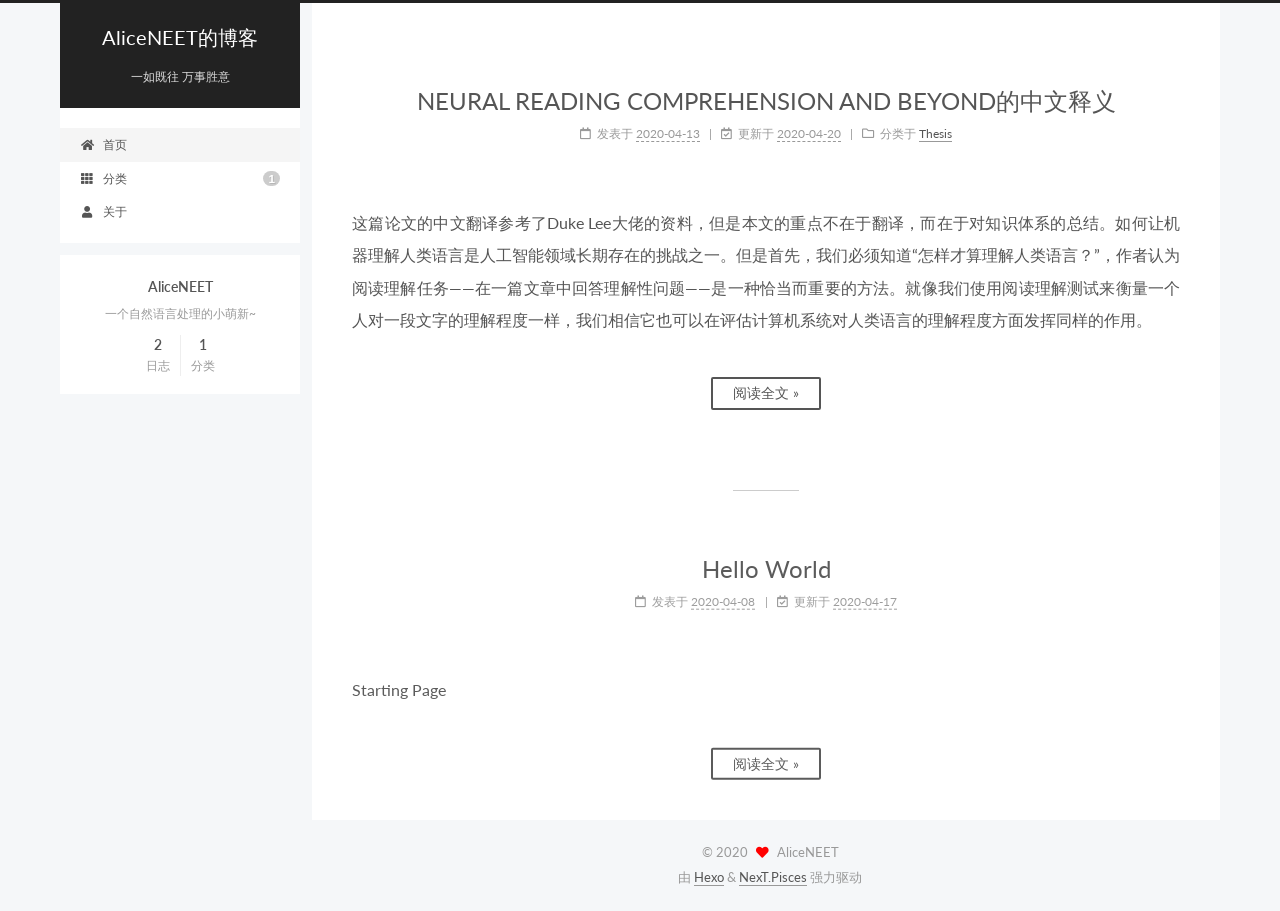
==== commit 0548924d: "Site updated: 2020-04-20 21:24:54" ====
--- a/index.html
+++ b/index.html
@@ -188,7 +188,7 @@
                   <i class="far fa-calendar-check"></i>
                 </span>
                 <span class="post-meta-item-text">更新于</span>
-                <time title="修改时间：2020-04-18 17:10:42" itemprop="dateModified" datetime="2020-04-18T17:10:42+08:00">2020-04-18</time>
+                <time title="修改时间：2020-04-20 10:49:37" itemprop="dateModified" datetime="2020-04-20T10:49:37+08:00">2020-04-20</time>
               </span>
             <span class="post-meta-item">
               <span class="post-meta-item-icon">
--- a/css/main.css
+++ b/css/main.css
@@ -1169,7 +1169,7 @@
 }
 .links-of-author a::before,
 .links-of-author span.exturl::before {
-  background: #ffcdba;
+  background: #6ea4ff;
   border-radius: 50%;
   content: ' ';
   display: inline-block;
